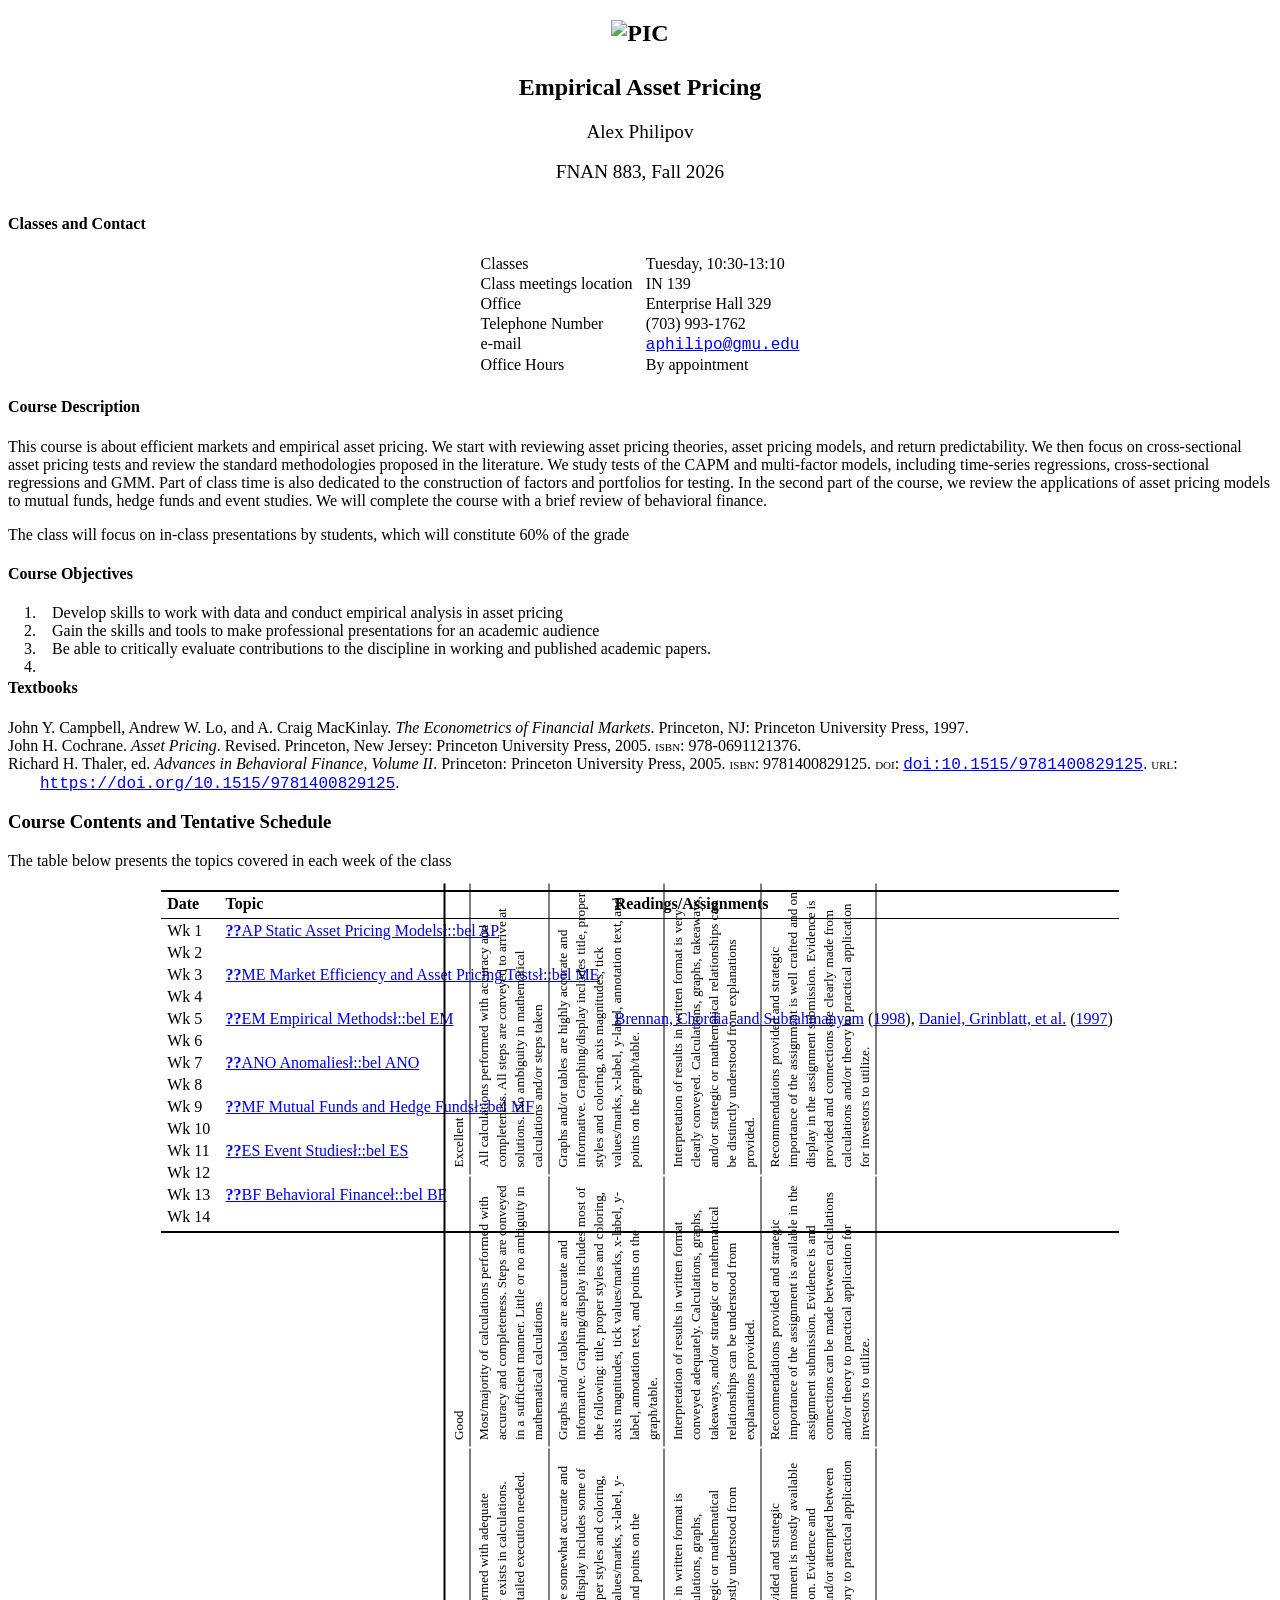
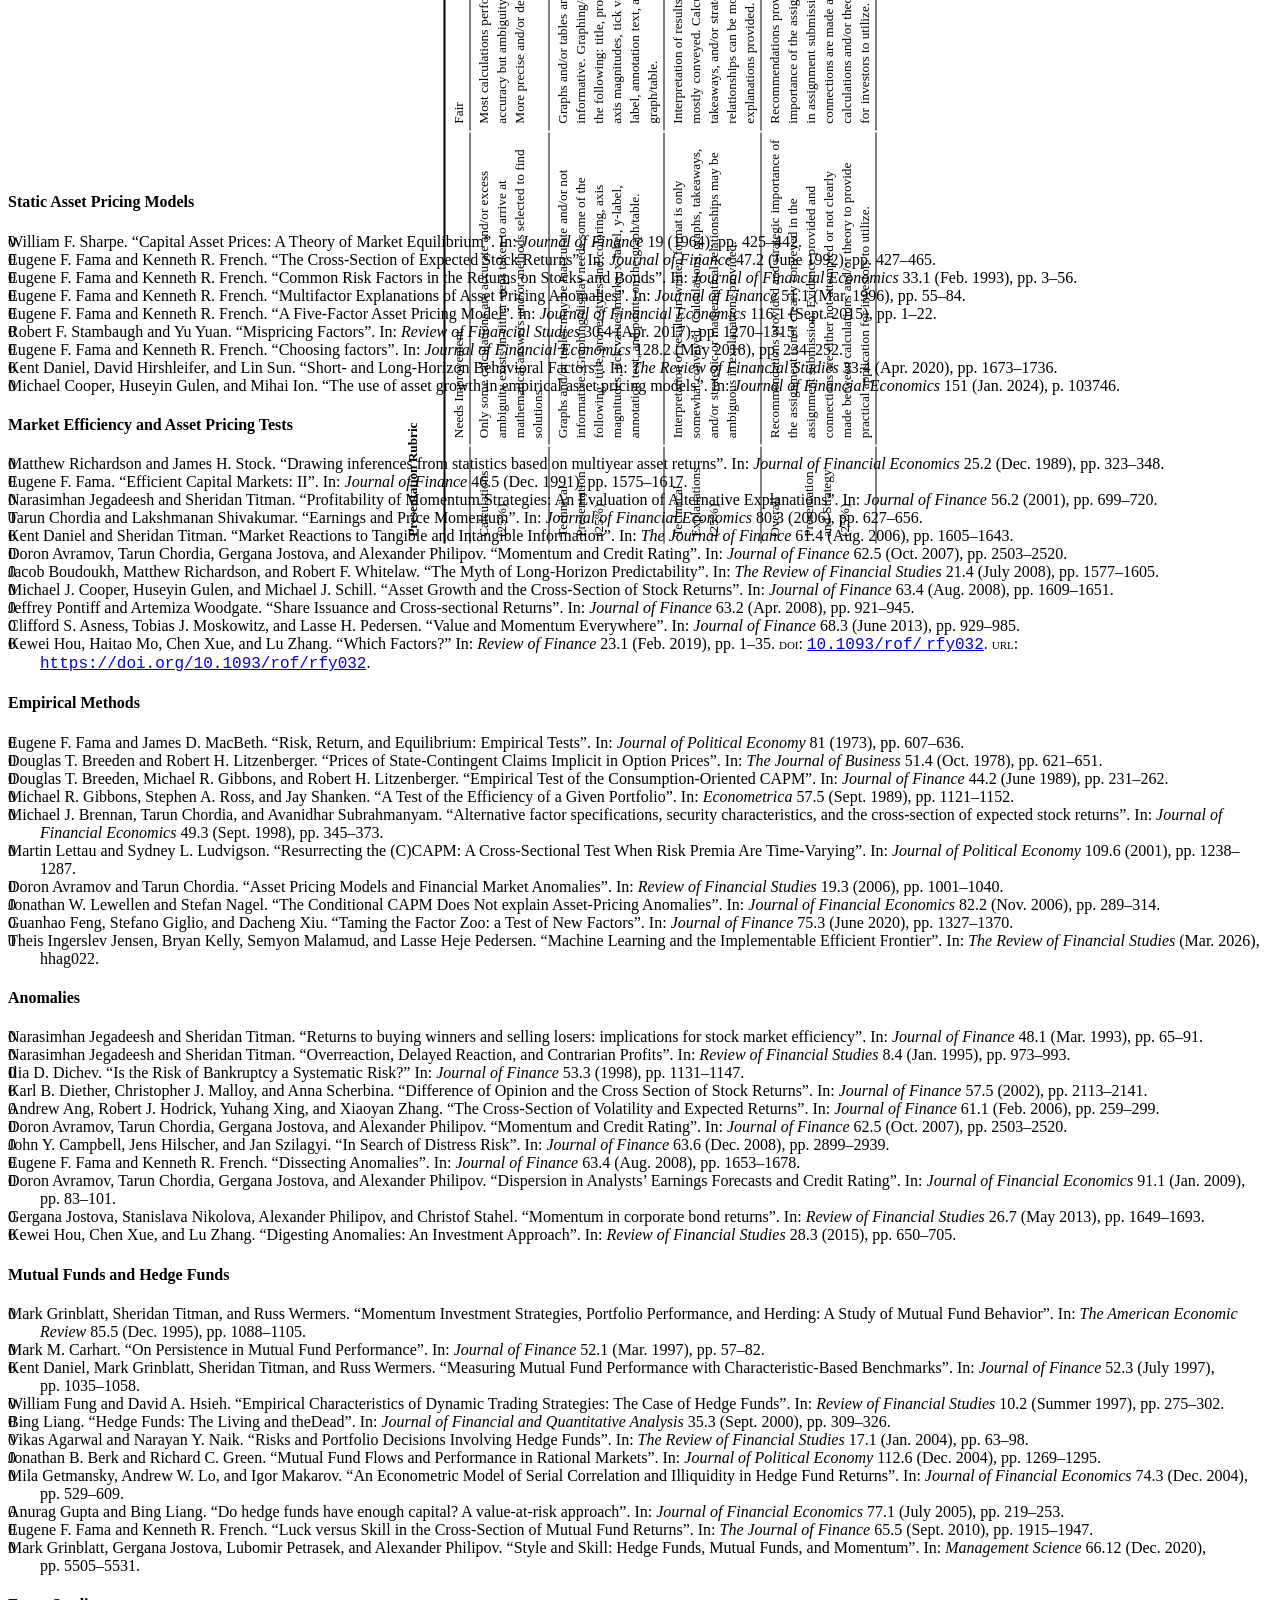
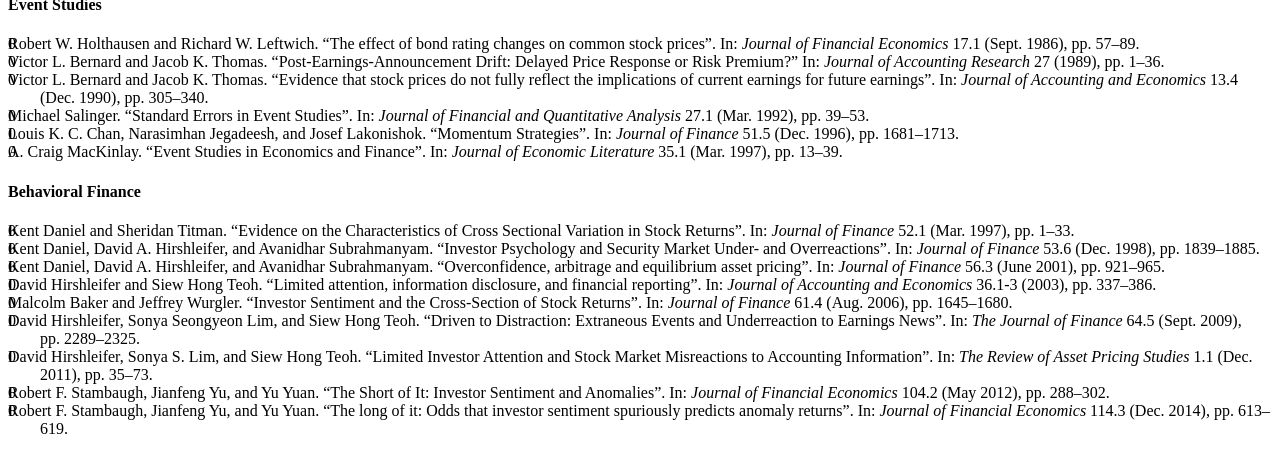
==== index.html @ 8369ef15 "Initial commit" ====
<!DOCTYPE html> 
<html lang="en-US" xml:lang="en-US" > 
<head><title>
Empirical Asset Pricing </title> 
<meta  charset="utf-8" /> 
<meta name="generator" content="TeX4ht (https://tug.org/tex4ht/)" /> 
<meta name="viewport" content="width=device-width,initial-scale=1" /> 
<link rel="stylesheet" type="text/css" href="syllabus.css" /> 
<meta name="src" content="syllabus.tex" /> 
</head><body 
>
<div class="maketitle">
                                                                          

                                                                          
                                                                          

                                                                          

<h2 class="titleHead"><img 
src="../ccb3.png" alt="PIC"  
width="195" height="53"  /><br /><br />
Empirical Asset Pricing </h2>
 <div class="author" ><span 
class="cmr-12x-x-120">Alex Philipov</span></div>
<br />
<div class="date" ><span 
class="cmr-12x-x-120">FNAN 883, Fall 2026</span></div>
</div>
<h4 class="likesubsectionHead"><a 
 id="x1-1000"></a>Classes and Contact</h4>
<div class="tabular"> <table id="TBL-2" class="tabular" 
 
><colgroup id="TBL-2-1g"><col 
id="TBL-2-1" /><col 
id="TBL-2-2" /></colgroup><tr  
 style="vertical-align:baseline;" id="TBL-2-1-"><td  style="white-space:nowrap; text-align:left;" id="TBL-2-1-1"  
class="td11"> Classes                      </td><td  style="white-space:normal; text-align:left;" id="TBL-2-1-2"  
class="td11"> <!--l. 157--><p class="noindent" >Tuesday, 10:30-13:10                                            </p></td>
</tr><tr  
 style="vertical-align:baseline;" id="TBL-2-2-"><td  style="white-space:nowrap; text-align:left;" id="TBL-2-2-1"  
class="td11"> Class meetings location  </td><td  style="white-space:normal; text-align:left;" id="TBL-2-2-2"  
class="td11"> <!--l. 159--><p class="noindent" >IN 139                                                              </p></td>
</tr><tr  
 style="vertical-align:baseline;" id="TBL-2-3-"><td  style="white-space:nowrap; text-align:left;" id="TBL-2-3-1"  
class="td11"> Office                         </td><td  style="white-space:normal; text-align:left;" id="TBL-2-3-2"  
class="td11"> <!--l. 160--><p class="noindent" >Enterprise Hall 329                                              </p></td>
</tr><tr  
 style="vertical-align:baseline;" id="TBL-2-4-"><td  style="white-space:nowrap; text-align:left;" id="TBL-2-4-1"  
class="td11"> Telephone Number       </td><td  style="white-space:normal; text-align:left;" id="TBL-2-4-2"  
class="td11"> <!--l. 161--><p class="noindent" >(703) 993-1762                                                    </p></td>
</tr><tr  
 style="vertical-align:baseline;" id="TBL-2-5-"><td  style="white-space:nowrap; text-align:left;" id="TBL-2-5-1"  
class="td11"> e-mail                        </td><td  style="white-space:normal; text-align:left;" id="TBL-2-5-2"  
class="td11"> <!--l. 162--><p class="noindent" ><a 
href="mailto:aphilipo@gmu.edu" ><span 
class="cmtt-12">aphilipo@gmu.edu</span></a>                           </p></td>
</tr><tr  
 style="vertical-align:baseline;" id="TBL-2-6-"><td  style="white-space:nowrap; text-align:left;" id="TBL-2-6-1"  
class="td11"> Office Hours                </td><td  style="white-space:normal; text-align:left;" id="TBL-2-6-2"  
class="td11"> <!--l. 163--><p class="noindent" >By appointment                                                  </p></td>
</tr><tr  
 style="vertical-align:baseline;" id="TBL-2-7-"><td  style="white-space:nowrap; text-align:left;" id="TBL-2-7-1"  
class="td11">                     </td>
</tr></table></div>
<!--l. 167--><p class="noindent" >
</p>
<h4 class="likesubsectionHead"><a 
 id="x1-2000"></a>Course Description</h4>
<!--l. 168--><p class="noindent" >This course is about efficient markets and empirical asset pricing. We start with
                                                                          

                                                                          
reviewing asset pricing theories, asset pricing models, and return predictability.
We then focus on cross-sectional asset pricing tests and review the standard
methodologies proposed in the literature. We study tests of the CAPM and
multi-factor models, including time-series regressions, cross-sectional regressions
and GMM. Part of class time is also dedicated to the construction of factors and
portfolios for testing. In the second part of the course, we review the
applications of asset pricing models to mutual funds, hedge funds and event
studies. We will complete the course with a brief review of behavioral
finance.
</p><!--l. 180--><p class="noindent" >The class will focus on in-class presentations by students, which will constitute
60% of the grade
</p><!--l. 182--><p class="noindent" >
</p>
<h4 class="likesubsectionHead"><a 
 id="x1-3000"></a>Course Objectives</h4>
<!--l. 184--><p class="noindent" >
      </p><dl class="enumerate-enumitem"><dt class="enumerate-enumitem">
   1. </dt><dd 
class="enumerate-enumitem">Develop skills to work with data and conduct empirical analysis in asset
      pricing
      </dd><dt class="enumerate-enumitem">
   2. </dt><dd 
class="enumerate-enumitem">Gain  the  skills  and  tools  to  make  professional  presentations  for  an
      academic audience
      </dd><dt class="enumerate-enumitem">
   3. </dt><dd 
class="enumerate-enumitem">Be able to critically evaluate contributions to the discipline in working
      and published academic papers.
      </dd><dt class="enumerate-enumitem">
   4. </dt><dd 
class="enumerate-enumitem"></dd></dl>
                                                                          

                                                                          
<!--l. 192--><p class="noindent" >
</p>
<h3 class="likesectionHead"><a 
 id="x1-4000"></a> </h3><a 
 id="x1-4000doc"></a>
<!--l. 203--><p class="noindent" >
</p>
<h4 class="likesubsectionHead"><a 
 id="x1-5000"></a>Textbooks</h4>
<!--l. 203--><p class="noindent" >
   </p><dl class="thebibliography"><dt id="X1-campbell-lo-mackinlay:97" class="thebibliography">
   </dt><dd 
id="bib-1" class="thebibliography">
   <!--l. 203--><p class="noindent" ><a 
 id="cite.1@campbell-lo-mackinlay:97"></a>John  Y.  Campbell,  Andrew  W.  Lo,  and  A. Craig  MacKinlay.  <span 
class="cmti-12">The</span>
   <span 
class="cmti-12">Econometrics of Financial Markets</span>. Princeton, NJ: Princeton University
   Press, 1997.
   </p></dd><dt id="X1-cochrane:05" class="thebibliography">
   </dt><dd 
id="bib-2" class="thebibliography">
   <!--l. 203--><p class="noindent" ><a 
 id="cite.1@cochrane:05"></a>John  H.  Cochrane.  <span 
class="cmti-12">Asset  Pricing</span>.  Revised.  Princeton,  New  Jersey:
   Princeton University Press, 2005. <span 
class="cmcsc-10x-x-120"><span 
class="small-caps">i</span><span 
class="small-caps">s</span><span 
class="small-caps">b</span><span 
class="small-caps">n</span></span>: 978-0691121376.
   </p></dd><dt id="X1-thaler:05" class="thebibliography">
   </dt><dd 
id="bib-3" class="thebibliography">
   <!--l. 203--><p class="noindent" ><a 
 id="cite.1@thaler:05"></a>Richard              H.              Thaler,              ed.              <span 
class="cmti-12">Advances</span>
   <span 
class="cmti-12">in Behavioral Finance, Volume II</span>. Princeton: Princeton University Press,
   2005. <span 
class="cmcsc-10x-x-120"><span 
class="small-caps">i</span><span 
class="small-caps">s</span><span 
class="small-caps">b</span><span 
class="small-caps">n</span></span>: 9781400829125. <span 
class="cmcsc-10x-x-120"><span 
class="small-caps">d</span><span 
class="small-caps">o</span><span 
class="small-caps">i</span></span>: <a 
href="https://doi.org/doi:10.1515/9781400829125" ><span 
class="cmtt-12">doi:10.1515/9781400829125</span></a>. <span 
class="cmcsc-10x-x-120"><span 
class="small-caps">u</span><span 
class="small-caps">r</span><span 
class="small-caps">l</span></span>:
   <a 
href="https://doi.org/10.1515/9781400829125" class="url" ><span 
class="cmtt-12">https://doi.org/10.1515/9781400829125</span></a>.</p></dd></dl>
<!--l. 209--><p class="noindent" >
</p>
<h3 class="likesectionHead"><a 
 id="x1-6000"></a>Course Contents and Tentative Schedule</h3>
<!--l. 211--><p class="noindent" >The table below presents the topics covered in each week of the class
                                                                          

                                                                          
</p><!--l. 215--><p class="noindent" >
<a 
 id="x1-6001r1"></a></p>
<!--l. 217--><div class="longtable"> <table id="TBL-3" class="longtable" 
 
><colgroup id="TBL-3-1g"><col 
id="TBL-3-1" /><col 
id="TBL-3-2" /><col 
id="TBL-3-3" /></colgroup>
<tr  
 style="vertical-align:baseline;" id="TBL-3-1-"><td colspan="3" style="white-space:normal; text-align:left;" id="TBL-3-1-1"  
class="td11"><span class="cmidrule"><!-- enable post-processing of cmidrule--></span>
</td></tr><tr  
 style="vertical-align:baseline;" id="TBL-3-2-"><td  style="white-space:normal; text-align:left;" id="TBL-3-2-1"  
class="td11">
 <!--l. 217--><p class="noindent" ><span 
class="cmbx-12">Date</span> </p></td><td  style="white-space:normal; text-align:left;" id="TBL-3-2-2"  
class="td11">
 <!--l. 217--><p class="noindent" > <span 
class="cmbx-12">Topic</span>                                              </p></td><td  style="white-space:normal; text-align:left;" id="TBL-3-2-3"  
class="td11">
 <!--l. 217--><p class="noindent" ><span 
class="cmbx-12">Readings/Assignments</span></p></td>
</tr><tr  
 style="vertical-align:baseline;" id="TBL-3-3-"><td colspan="3" style="white-space:normal; text-align:left;" id="TBL-3-3-1"  
class="td11"><span class="cmidrule"><!-- enable post-processing of cmidrule--></span>
</td></tr><tr  
 style="vertical-align:baseline;" id="TBL-3-4-"><td  style="white-space:normal; text-align:left;" id="TBL-3-4-1"  
class="td11">
 <!--l. 220--><p class="noindent" >Wk 1  </p></td><td  style="white-space:normal; text-align:left;" id="TBL-3-4-2"  
class="td11">
 <!--l. 220--><p class="noindent" ><a 
href="#x1-7000doc"><span 
class="cmbx-12">??</span>AP  Static Asset Pricing Modelsł::bel AP</a>   </p></td><td  style="white-space:normal; text-align:left;" id="TBL-3-4-3"  
class="td11">
 <!--l. 221--><p class="noindent" >                      </p></td>
</tr><tr  
 style="vertical-align:baseline;" id="TBL-3-5-"><td  style="white-space:normal; text-align:left;" id="TBL-3-5-1"  
class="td11">
 <!--l. 221--><p class="noindent" >Wk 2  </p></td><td  style="white-space:normal; text-align:left;" id="TBL-3-5-2"  
class="td11">
 <!--l. 221--><p class="noindent" >                                       </p></td><td  style="white-space:normal; text-align:left;" id="TBL-3-5-3"  
class="td11">
 <!--l. 222--><p class="noindent" >                      </p></td>
</tr><tr  
 style="vertical-align:baseline;" id="TBL-3-6-"><td  style="white-space:normal; text-align:left;" id="TBL-3-6-1"  
class="td11">
 <!--l. 222--><p class="noindent" >Wk 3  </p></td><td  style="white-space:normal; text-align:left;" id="TBL-3-6-2"  
class="td11">
 <!--l. 222--><p class="noindent" ><a 
href="#x1-8000doc"><span 
class="cmbx-12">??</span>ME  Market Efficiency and Asset Pricing
  Testsł::bel ME</a>                                          </p></td><td  style="white-space:normal; text-align:left;" id="TBL-3-6-3"  
class="td11">
 <!--l. 223--><p class="noindent" >                      </p></td>
</tr><tr  
 style="vertical-align:baseline;" id="TBL-3-7-"><td  style="white-space:normal; text-align:left;" id="TBL-3-7-1"  
class="td11">
 <!--l. 223--><p class="noindent" >Wk 4  </p></td><td  style="white-space:normal; text-align:left;" id="TBL-3-7-2"  
class="td11">
 <!--l. 223--><p class="noindent" >                                       </p></td><td  style="white-space:normal; text-align:left;" id="TBL-3-7-3"  
class="td11">
 <!--l. 224--><p class="noindent" >                      </p></td>
</tr><tr  
 style="vertical-align:baseline;" id="TBL-3-8-"><td  style="white-space:normal; text-align:left;" id="TBL-3-8-1"  
class="td11">
 <!--l. 224--><p class="noindent" >Wk 5  </p></td><td  style="white-space:normal; text-align:left;" id="TBL-3-8-2"  
class="td11">
 <!--l. 224--><p class="noindent" ><a 
href="#x1-9000doc"><span 
class="cmbx-12">??</span>EM  Empirical Methodsł::bel EM</a>             </p></td><td  style="white-space:normal; text-align:left;" id="TBL-3-8-3"  
class="td11">
 <!--l. 224--><p class="noindent" ><a 
 id="x1-6002"></a><a 
href="#cite.0@brennan-chordia-subrahmanyam:98">Brennan, Chordia, and
  Subrahmanyam</a> (<a 
href="#cite.0@brennan-chordia-subrahmanyam:98">1998</a>),
  <a 
 id="x1-6003"></a><a 
href="#cite.0@daniel-grinblatt-titman-wermers:97">Daniel, Grinblatt, et al.</a>
  (<a 
href="#cite.0@daniel-grinblatt-titman-wermers:97">1997</a>)                          </p></td>
</tr><tr  
 style="vertical-align:baseline;" id="TBL-3-9-"><td  style="white-space:normal; text-align:left;" id="TBL-3-9-1"  
class="td11">
 <!--l. 225--><p class="noindent" >Wk 6  </p></td><td  style="white-space:normal; text-align:left;" id="TBL-3-9-2"  
class="td11">
 <!--l. 225--><p class="noindent" >                                       </p></td><td  style="white-space:normal; text-align:left;" id="TBL-3-9-3"  
class="td11">
 <!--l. 226--><p class="noindent" >                      </p></td>
</tr><tr  
 style="vertical-align:baseline;" id="TBL-3-10-"><td  style="white-space:normal; text-align:left;" id="TBL-3-10-1"  
class="td11">
 <!--l. 226--><p class="noindent" >Wk 7  </p></td><td  style="white-space:normal; text-align:left;" id="TBL-3-10-2"  
class="td11">
 <!--l. 226--><p class="noindent" ><a 
href="#x1-10000doc"><span 
class="cmbx-12">??</span>ANO  Anomaliesł::bel ANO</a>                     </p></td><td  style="white-space:normal; text-align:left;" id="TBL-3-10-3"  
class="td11">
 <!--l. 227--><p class="noindent" >                      </p></td>
</tr><tr  
 style="vertical-align:baseline;" id="TBL-3-11-"><td  style="white-space:normal; text-align:left;" id="TBL-3-11-1"  
class="td11">
 <!--l. 227--><p class="noindent" >Wk 8  </p></td><td  style="white-space:normal; text-align:left;" id="TBL-3-11-2"  
class="td11">
 <!--l. 227--><p class="noindent" >                                       </p></td><td  style="white-space:normal; text-align:left;" id="TBL-3-11-3"  
class="td11">
 <!--l. 228--><p class="noindent" >                      </p></td>
</tr><tr  
 style="vertical-align:baseline;" id="TBL-3-12-"><td  style="white-space:normal; text-align:left;" id="TBL-3-12-1"  
class="td11">
 <!--l. 228--><p class="noindent" >Wk 9  </p></td><td  style="white-space:normal; text-align:left;" id="TBL-3-12-2"  
class="td11">
 <!--l. 228--><p class="noindent" ><a 
href="#x1-11000doc"><span 
class="cmbx-12">??</span>MF  Mutual Funds and Hedge Fundsł::bel
  MF</a>                                                         </p></td><td  style="white-space:normal; text-align:left;" id="TBL-3-12-3"  
class="td11">
 <!--l. 229--><p class="noindent" >                      </p></td>
</tr><tr  
 style="vertical-align:baseline;" id="TBL-3-13-"><td  style="white-space:normal; text-align:left;" id="TBL-3-13-1"  
class="td11">
 <!--l. 229--><p class="noindent" >Wk
  10      </p></td><td  style="white-space:normal; text-align:left;" id="TBL-3-13-2"  
class="td11">
 <!--l. 229--><p class="noindent" >                                       </p></td><td  style="white-space:normal; text-align:left;" id="TBL-3-13-3"  
class="td11">
 <!--l. 230--><p class="noindent" >                      </p></td>
</tr><tr  
 style="vertical-align:baseline;" id="TBL-3-14-"><td  style="white-space:normal; text-align:left;" id="TBL-3-14-1"  
class="td11">
 <!--l. 230--><p class="noindent" >Wk
  11      </p></td><td  style="white-space:normal; text-align:left;" id="TBL-3-14-2"  
class="td11">
 <!--l. 230--><p class="noindent" ><a 
href="#x1-12000doc"><span 
class="cmbx-12">??</span>ES  Event Studiesł::bel ES</a>                      </p></td><td  style="white-space:normal; text-align:left;" id="TBL-3-14-3"  
class="td11">
 <!--l. 231--><p class="noindent" >                      </p></td>
</tr><tr  
 style="vertical-align:baseline;" id="TBL-3-15-"><td  style="white-space:normal; text-align:left;" id="TBL-3-15-1"  
class="td11">
 <!--l. 231--><p class="noindent" >Wk
  12      </p></td><td  style="white-space:normal; text-align:left;" id="TBL-3-15-2"  
class="td11">
 <!--l. 231--><p class="noindent" >                                       </p></td><td  style="white-space:normal; text-align:left;" id="TBL-3-15-3"  
class="td11">
 <!--l. 232--><p class="noindent" >                      </p></td>
</tr><tr  
 style="vertical-align:baseline;" id="TBL-3-16-"><td  style="white-space:normal; text-align:left;" id="TBL-3-16-1"  
class="td11">
 <!--l. 232--><p class="noindent" >Wk
  13      </p></td><td  style="white-space:normal; text-align:left;" id="TBL-3-16-2"  
class="td11">
 <!--l. 232--><p class="noindent" ><a 
href="#x1-13000doc"><span 
class="cmbx-12">??</span>BF  Behavioral Financeł::bel BF</a>               </p></td><td  style="white-space:normal; text-align:left;" id="TBL-3-16-3"  
class="td11">
 <!--l. 233--><p class="noindent" >                      </p></td>
                                                                          

                                                                          
</tr><tr  
 style="vertical-align:baseline;" id="TBL-3-17-"><td  style="white-space:normal; text-align:left;" id="TBL-3-17-1"  
class="td11">
 <!--l. 233--><p class="noindent" >Wk
  14      </p></td><td  style="white-space:normal; text-align:left;" id="TBL-3-17-2"  
class="td11">
 <!--l. 233--><p class="noindent" >                                       </p></td><td  style="white-space:normal; text-align:left;" id="TBL-3-17-3"  
class="td11">
 <!--l. 235--><p class="noindent" >                      </p></td>
</tr><tr  
 style="vertical-align:baseline;" id="TBL-3-18-"><td colspan="3" style="white-space:normal; text-align:left;" id="TBL-3-18-1"  
class="td11"><span class="cmidrule"><!-- enable post-processing of cmidrule--></span>
</td></tr><tr  
 style="vertical-align:baseline;" id="TBL-3-19-"><td  style="white-space:normal; text-align:left;" id="TBL-3-19-1"  
class="td11">      </td>
</tr><tr  
 style="vertical-align:baseline;" id="TBL-3-20-"><td  style="white-space:normal; text-align:left;" id="TBL-3-20-1"  
class="td11">      </td>
</tr><tr  
 style="vertical-align:baseline;" id="TBL-3-21-"><td  style="white-space:normal; text-align:left;" id="TBL-3-21-1"  
class="td11">
 <!--l. 236--><p class="noindent" >     </p></td>
</tr><tr  
 style="vertical-align:baseline;" id="TBL-3-22-"><td  style="white-space:normal; text-align:left;" id="TBL-3-22-1"  
class="td11">
 <!--l. 236--><p class="noindent" >     </p></td>
</tr><tr  
 style="vertical-align:baseline;" id="TBL-3-23-"><td  style="white-space:normal; text-align:left;" id="TBL-3-23-1"  
class="td11">       </td><td  style="white-space:normal; text-align:left;" id="TBL-3-23-2"  
class="td11">                                               </td><td  style="white-space:normal; text-align:left;" id="TBL-3-23-3"  
class="td11">
</td></tr>
</table></div>
                                                                          

                                                                          
<span class="rotatebox" style="transform: rotate(-90deg);">                                                                          <a 
 id="x1-6004r2"></a><!--l. 247--><div class="longtable"> <table id="TBL-4" class="longtable" 
 
><colgroup id="TBL-4-1g"><col 
id="TBL-4-1" /></colgroup><colgroup id="TBL-4-2g"><col 
id="TBL-4-2" /></colgroup><colgroup id="TBL-4-3g"><col 
id="TBL-4-3" /></colgroup><colgroup id="TBL-4-4g"><col 
id="TBL-4-4" /></colgroup><colgroup id="TBL-4-5g"><col 
id="TBL-4-5" /></colgroup><tr  
 style="vertical-align:baseline;" id="TBL-4-1-"><td colspan="5" style="white-space:nowrap; text-align:left;" id="TBL-4-1-1"  
class="td11"><div class="multicolumn"  style="white-space:nowrap; text-align:left;"><span 
class="cmbx-10">Presentation Rubric</span></div>
</td></tr><tr  
 style="vertical-align:baseline;" id="TBL-4-2-"><td colspan="5" style="white-space:normal; text-align:left;" id="TBL-4-2-1"  
class="td11"><span class="cmidrule"><!-- enable post-processing of cmidrule--></span>
                                                                                                                         </span>
                                                                          

                                                                          
<span class="rotatebox" style="transform: rotate(-90deg);">                                                                          </td></tr><tr  
 style="vertical-align:baseline;" id="TBL-4-3-"><td  style="white-space:normal; text-align:left;" id="TBL-4-3-1"  
class="td11">
 <!--l. 248--><p class="noindent" >            </p></td><td  style="white-space:normal; text-align:left;" id="TBL-4-3-2"  
class="td11">
 <!--l. 248--><p class="noindent" ><span 
class="cmr-10">Needs Improvement</span>           </p></td><td  style="white-space:normal; text-align:left;" id="TBL-4-3-3"  
class="td11">
 <!--l. 248--><p class="noindent" ><span 
class="cmr-10">Fair</span>                                </p></td><td  style="white-space:normal; text-align:left;" id="TBL-4-3-4"  
class="td11">
 <!--l. 248--><p class="noindent" ><span 
class="cmr-10">Good</span>                              </p></td><td  style="white-space:normal; text-align:left;" id="TBL-4-3-5"  
class="td11">
 <!--l. 248--><p class="noindent" ><span 
class="cmr-10">Excellent</span>                         </p></td>
</tr><tr 
class="hline"><td><hr /></td><td><hr /></td><td><hr /></td><td><hr /></td><td><hr /></td></tr><tr  
 style="vertical-align:baseline;" id="TBL-4-4-"><td  style="white-space:normal; text-align:left;" id="TBL-4-4-1"  
class="td11">
 <!--l. 249--><p class="noindent" ><span 
class="cmr-10">Calculations</span>
  <span 
class="cmr-10">(25%)</span>          </p></td><td  style="white-space:normal; text-align:left;" id="TBL-4-4-2"  
class="td11">
 <!--l. 250--><p class="noindent" ><span 
class="cmr-10">Only some calculations</span>
  <span 
class="cmr-10">are accurate and/or excess</span>
  <span 
class="cmr-10">ambiguity exists in either</span>
  <span 
class="cmr-10">steps taken to arrive at</span>
  <span 
class="cmr-10">mathematical answers</span>
  <span 
class="cmr-10">and/or methods selected</span>
  <span 
class="cmr-10">to find solutions.</span>               </p></td><td  style="white-space:normal; text-align:left;" id="TBL-4-4-3"  
class="td11">
 <!--l. 251--><p class="noindent" ><span 
class="cmr-10">Most calculations</span>
  <span 
class="cmr-10">performed with adequate</span>
  <span 
class="cmr-10">accuracy but ambiguity</span>
  <span 
class="cmr-10">exists in calculations.</span>
  <span 
class="cmr-10">More precise and/or</span>
  <span 
class="cmr-10">detailed execution needed.</span>  </p></td><td  style="white-space:normal; text-align:left;" id="TBL-4-4-4"  
class="td11">
 <!--l. 252--><p class="noindent" ><span 
class="cmr-10">Most/majority of</span>
  <span 
class="cmr-10">calculations performed</span>
  <span 
class="cmr-10">with accuracy and</span>
  <span 
class="cmr-10">completeness. Steps</span>
  <span 
class="cmr-10">are conveyed in a</span>
  <span 
class="cmr-10">sufficient manner. Little</span>
  <span 
class="cmr-10">or no ambiguity in</span>
  <span 
class="cmr-10">mathematical calculations</span>   </p></td><td  style="white-space:normal; text-align:left;" id="TBL-4-4-5"  
class="td11">
 <!--l. 253--><p class="noindent" ><span 
class="cmr-10">All calculations performed</span>
  <span 
class="cmr-10">with accuracy and</span>
  <span 
class="cmr-10">completeness. All steps</span>
  <span 
class="cmr-10">are conveyed to arrive at</span>
  <span 
class="cmr-10">solutions. No ambiguity in</span>
  <span 
class="cmr-10">mathematical calculations</span>
  <span 
class="cmr-10">and/or steps taken</span>            </p></td>
</tr><tr 
class="hline"><td><hr /></td><td><hr /></td><td><hr /></td><td><hr /></td><td><hr /></td></tr><tr  
 style="vertical-align:baseline;" id="TBL-4-5-"><td  style="white-space:normal; text-align:left;" id="TBL-4-5-1"  
class="td11">
 <!--l. 255--><p class="noindent" ><span 
class="cmr-10">Technical</span>
  <span 
class="cmr-10">Presentation</span>
  <span 
class="cmr-10">(25%)</span>          </p></td><td  style="white-space:normal; text-align:left;" id="TBL-4-5-2"  
class="td11">
 <!--l. 256--><p class="noindent" ><span 
class="cmr-10">Graphs and/or tables</span>
  <span 
class="cmr-10">may be inaccurate</span>
  <span 
class="cmr-10">and/or not informative.</span>
  <span 
class="cmr-10">Graphing/display needs</span>
  <span 
class="cmr-10">some of the following:</span>
  <span 
class="cmr-10">title, proper styles and</span>
  <span 
class="cmr-10">coloring, axis magnitudes,</span>
  <span 
class="cmr-10">tick values/marks, x-label,</span>
  <span 
class="cmr-10">y-label, annotation</span>
  <span 
class="cmr-10">text, and points on the</span>
  <span 
class="cmr-10">graph/table.</span>                     </p></td><td  style="white-space:normal; text-align:left;" id="TBL-4-5-3"  
class="td11">
 <!--l. 257--><p class="noindent" ><span 
class="cmr-10">Graphs and/or tables</span>
  <span 
class="cmr-10">are somewhat accurate</span>
  <span 
class="cmr-10">and informative.</span>
  <span 
class="cmr-10">Graphing/display includes</span>
  <span 
class="cmr-10">some of the following:</span>
  <span 
class="cmr-10">title, proper styles and</span>
  <span 
class="cmr-10">coloring, axis magnitudes,</span>
  <span 
class="cmr-10">tick values/marks, x-label,</span>
  <span 
class="cmr-10">y-label, annotation</span>
  <span 
class="cmr-10">text, and points on the</span>
  <span 
class="cmr-10">graph/table.</span>                     </p></td><td  style="white-space:normal; text-align:left;" id="TBL-4-5-4"  
class="td11">
 <!--l. 258--><p class="noindent" ><span 
class="cmr-10">Graphs and/or tables are</span>
  <span 
class="cmr-10">accurate and informative.</span>
  <span 
class="cmr-10">Graphing/display includes</span>
  <span 
class="cmr-10">most of the following:</span>
  <span 
class="cmr-10">title, proper styles and</span>
  <span 
class="cmr-10">coloring, axis magnitudes,</span>
  <span 
class="cmr-10">tick values/marks, x-label,</span>
  <span 
class="cmr-10">y-label, annotation</span>
  <span 
class="cmr-10">text, and points on the</span>
  <span 
class="cmr-10">graph/table.</span>                     </p></td><td  style="white-space:normal; text-align:left;" id="TBL-4-5-5"  
class="td11">
 <!--l. 259--><p class="noindent" ><span 
class="cmr-10">Graphs and/or tables</span>
  <span 
class="cmr-10">are highly accurate</span>
  <span 
class="cmr-10">and informative.</span>
  <span 
class="cmr-10">Graphing/display includes</span>
  <span 
class="cmr-10">title, proper styles and</span>
  <span 
class="cmr-10">coloring, axis magnitudes,</span>
  <span 
class="cmr-10">tick values/marks, x-label,</span>
  <span 
class="cmr-10">y-label, annotation</span>
  <span 
class="cmr-10">text, and points on the</span>
  <span 
class="cmr-10">graph/table.</span>                     </p></td>
</tr><tr 
class="hline"><td><hr /></td><td><hr /></td><td><hr /></td><td><hr /></td><td><hr /></td></tr><tr  
 style="vertical-align:baseline;" id="TBL-4-6-"><td  style="white-space:normal; text-align:left;" id="TBL-4-6-1"  
class="td11">
 <!--l. 261--><p class="noindent" ><span 
class="cmr-10">Technical</span>
  <span 
class="cmr-10">Explanations</span>
  <span 
class="cmr-10">(25%)</span>          </p></td><td  style="white-space:normal; text-align:left;" id="TBL-4-6-2"  
class="td11">
 <!--l. 262--><p class="noindent" ><span 
class="cmr-10">Interpretation of results</span>
  <span 
class="cmr-10">in written format is only</span>
  <span 
class="cmr-10">somewhat conveyed.</span>
  <span 
class="cmr-10">Calculations, graphs,</span>
  <span 
class="cmr-10">takeaways, and/or</span>
  <span 
class="cmr-10">strategic or mathematical</span>
  <span 
class="cmr-10">relationships may be</span>
  <span 
class="cmr-10">ambiguous in explanations</span>
  <span 
class="cmr-10">provided.</span>                         </p></td><td  style="white-space:normal; text-align:left;" id="TBL-4-6-3"  
class="td11">
 <!--l. 263--><p class="noindent" ><span 
class="cmr-10">Interpretation of results in</span>
  <span 
class="cmr-10">written format is mostly</span>
  <span 
class="cmr-10">conveyed. Calculations,</span>
  <span 
class="cmr-10">graphs, takeaways, and/or</span>
  <span 
class="cmr-10">strategic or mathematical</span>
  <span 
class="cmr-10">relationships can be</span>
  <span 
class="cmr-10">mostly understood from</span>
  <span 
class="cmr-10">explanations provided.</span>       </p></td><td  style="white-space:normal; text-align:left;" id="TBL-4-6-4"  
class="td11">
 <!--l. 264--><p class="noindent" ><span 
class="cmr-10">Interpretation of results in</span>
  <span 
class="cmr-10">written format conveyed</span>
  <span 
class="cmr-10">adequately. Calculations,</span>
  <span 
class="cmr-10">graphs, takeaways, and/or</span>
  <span 
class="cmr-10">strategic or mathematical</span>
  <span 
class="cmr-10">relationships can</span>
  <span 
class="cmr-10">be understood from</span>
  <span 
class="cmr-10">explanations provided.</span>       </p></td><td  style="white-space:normal; text-align:left;" id="TBL-4-6-5"  
class="td11">
 <!--l. 265--><p class="noindent" ><span 
class="cmr-10">Interpretation of results</span>
  <span 
class="cmr-10">in written format is</span>
  <span 
class="cmr-10">very clearly conveyed.</span>
  <span 
class="cmr-10">Calculations, graphs,</span>
  <span 
class="cmr-10">takeaways, and/or</span>
  <span 
class="cmr-10">strategic or mathematical</span>
  <span 
class="cmr-10">relationships can be</span>
  <span 
class="cmr-10">distinctly understood from</span>
  <span 
class="cmr-10">explanations provided.</span>       </p></td>
</tr><tr 
class="hline"><td><hr /></td><td><hr /></td><td><hr /></td><td><hr /></td><td><hr /></td></tr><tr  
 style="vertical-align:baseline;" id="TBL-4-7-"><td  style="white-space:normal; text-align:left;" id="TBL-4-7-1"  
class="td11">
 <!--l. 267--><p class="noindent" ><span 
class="cmr-10">Overall</span>
  </p><!--l. 267--><p class="noindent" ><span 
class="cmr-10">Presentation</span>
  <span 
class="cmr-10">and</span>
  <span 
class="cmr-10">Strategy</span>
  <span 
class="cmr-10">(25%)</span>          </p></td><td  style="white-space:normal; text-align:left;" id="TBL-4-7-2"  
class="td11">
 <!--l. 268--><p class="noindent" ><span 
class="cmr-10">Recommendations</span>
  <span 
class="cmr-10">provided and strategic</span>
  <span 
class="cmr-10">importance of the</span>
  <span 
class="cmr-10">assignment is not</span>
  <span 
class="cmr-10">clearly conveyed in the</span>
  <span 
class="cmr-10">assignment submission.</span>
  <span 
class="cmr-10">Evidence provided and</span>
  <span 
class="cmr-10">connections are either not</span>
  <span 
class="cmr-10">attempted or not clearly</span>
  <span 
class="cmr-10">made between calculations</span>
  <span 
class="cmr-10">and/or theory to provide</span>
  <span 
class="cmr-10">practical application for</span>
  <span 
class="cmr-10">investors to utilize.</span>            </p></td><td  style="white-space:normal; text-align:left;" id="TBL-4-7-3"  
class="td11">
 <!--l. 269--><p class="noindent" ><span 
class="cmr-10">Recommendations</span>
  <span 
class="cmr-10">provided and strategic</span>
  <span 
class="cmr-10">importance of the</span>
  <span 
class="cmr-10">assignment is mostly</span>
  <span 
class="cmr-10">available in assignment</span>
  <span 
class="cmr-10">submission. Evidence and</span>
  <span 
class="cmr-10">connections are made</span>
  <span 
class="cmr-10">and/or attempted between</span>
  <span 
class="cmr-10">calculations and/or theory</span>
  <span 
class="cmr-10">to practical application for</span>
  <span 
class="cmr-10">investors to utilize.</span>            </p></td><td  style="white-space:normal; text-align:left;" id="TBL-4-7-4"  
class="td11">
 <!--l. 270--><p class="noindent" ><span 
class="cmr-10">Recommendations</span>
  <span 
class="cmr-10">provided and strategic</span>
  <span 
class="cmr-10">importance of the</span>
  <span 
class="cmr-10">assignment is available</span>
  <span 
class="cmr-10">in the assignment</span>
  <span 
class="cmr-10">submission. Evidence is</span>
  <span 
class="cmr-10">and connections can be</span>
  <span 
class="cmr-10">made between calculations</span>
  <span 
class="cmr-10">and/or theory to practical</span>
  <span 
class="cmr-10">application for investors</span>
  <span 
class="cmr-10">to utilize.</span>                        </p></td><td  style="white-space:normal; text-align:left;" id="TBL-4-7-5"  
class="td11">
 <!--l. 271--><p class="noindent" ><span 
class="cmr-10">Recommendations</span>
  <span 
class="cmr-10">provided and strategic</span>
  <span 
class="cmr-10">importance of the</span>
  <span 
class="cmr-10">assignment is well crafted</span>
  <span 
class="cmr-10">and on display in the</span>
  <span 
class="cmr-10">assignment submission.</span>
  <span 
class="cmr-10">Evidence is provided and</span>
  <span 
class="cmr-10">connections are clearly</span>
  <span 
class="cmr-10">made from calculations</span>
  <span 
class="cmr-10">and/or theory to practical</span>
  <span 
class="cmr-10">application for investors</span>
  <span 
class="cmr-10">to utilize.</span>                        </p></td>
</tr><tr 
class="hline"><td><hr /></td><td><hr /></td><td><hr /></td><td><hr /></td><td><hr /></td></tr><tr  
 style="vertical-align:baseline;" id="TBL-4-8-"><td  style="white-space:normal; text-align:left;" id="TBL-4-8-1"  
class="td11">             </td>                                                                                                          </span>
                                                                          

                                                                          
<span class="rotatebox" style="transform: rotate(-90deg);">                                                                          </tr><tr  
 style="vertical-align:baseline;" id="TBL-4-9-"><td  style="white-space:normal; text-align:left;" id="TBL-4-9-1"  
class="td11">             </td>
</tr><tr  
 style="vertical-align:baseline;" id="TBL-4-10-"><td  style="white-space:normal; text-align:left;" id="TBL-4-10-1"  
class="td11">
 <!--l. 273--><p class="noindent" >            </p></td>
</tr><tr  
 style="vertical-align:baseline;" id="TBL-4-11-"><td  style="white-space:normal; text-align:left;" id="TBL-4-11-1"  
class="td11">
 <!--l. 273--><p class="noindent" >            </p></td>
</tr><tr  
 style="vertical-align:baseline;" id="TBL-4-12-"><td  style="white-space:normal; text-align:left;" id="TBL-4-12-1"  
class="td11">             </td><td  style="white-space:normal; text-align:left;" id="TBL-4-12-2"  
class="td11">                         </td><td  style="white-space:normal; text-align:left;" id="TBL-4-12-3"  
class="td11">                         </td><td  style="white-space:normal; text-align:left;" id="TBL-4-12-4"  
class="td11">                         </td><td  style="white-space:normal; text-align:left;" id="TBL-4-12-5"  
class="td11"></td></tr>
</table></div>
                                                                                                                         </span>
                                                                          

                                                                          
<a 
 id="x1-6004rdoc"></a>
<h4 class="likesubsectionHead"><a 
 id="x1-7000"></a>Static Asset Pricing Models<a 
 id="x1-7000doc"></a></h4>
<!--l. 318--><p class="noindent" >
   </p><dl class="thebibliography"><dt id="X0-sharpe:64" class="thebibliography">
0  </dt><dd 
id="bib-4" class="thebibliography">
   <!--l. 318--><p class="noindent" ><a 
 id="cite.0@sharpe:64"></a>William  F.  Sharpe.  “Capital  Asset  Prices:  A  Theory  of  Market
   Equilibrium”. In: <span 
class="cmti-12">Journal of Finance </span>19 (1964), pp. 425–442.
   </p></dd><dt id="X0-fama-french:92" class="thebibliography">
0  </dt><dd 
id="bib-5" class="thebibliography">
   <!--l. 318--><p class="noindent" ><a 
 id="cite.0@fama-french:92"></a>Eugene F. Fama and Kenneth R. French. “The Cross-Section of Expected
   Stock Returns”. In: <span 
class="cmti-12">Journal of Finance </span>47.2 (June 1992), pp. 427–465.
   </p></dd><dt id="X0-fama-french:93" class="thebibliography">
0  </dt><dd 
id="bib-6" class="thebibliography">
   <!--l. 318--><p class="noindent" ><a 
 id="cite.0@fama-french:93"></a>Eugene F. Fama and Kenneth R. French. “Common Risk Factors in the
   Returns on Stocks and Bonds”. In: <span 
class="cmti-12">Journal of Financial Economics </span>33.1
   (Feb. 1993), pp. 3–56.
   </p></dd><dt id="X0-fama-french:96a" class="thebibliography">
0  </dt><dd 
id="bib-7" class="thebibliography">
   <!--l. 318--><p class="noindent" ><a 
 id="cite.0@fama-french:96a"></a>Eugene  F.  Fama  and  Kenneth  R.  French.  “Multifactor  Explanations
   of Asset Pricing Anomalies”. In: <span 
class="cmti-12">Journal of Finance </span>51.1 (Mar. 1996),
   pp. 55–84.
   </p></dd><dt id="X0-fama-french:15" class="thebibliography">
0  </dt><dd 
id="bib-8" class="thebibliography">
   <!--l. 318--><p class="noindent" ><a 
 id="cite.0@fama-french:15"></a>Eugene F. Fama and Kenneth R. French. “A Five-Factor Asset Pricing
   Model”. In: <span 
class="cmti-12">Journal of Financial Economics </span>116.1 (Sept. 2015), pp. 1–22.
   </p></dd><dt id="X0-stambaugh-yuan:17" class="thebibliography">
0  </dt><dd 
id="bib-9" class="thebibliography">
   <!--l. 318--><p class="noindent" ><a 
 id="cite.0@stambaugh-yuan:17"></a>Robert F. Stambaugh and Yu Yuan. “Mispricing Factors”. In: <span 
class="cmti-12">Review of</span>
   <span 
class="cmti-12">Financial Studies </span>30.4 (Apr. 2017), pp. 1270–1315.
   </p></dd><dt id="X0-fama-french:18" class="thebibliography">
0  </dt><dd 
id="bib-10" class="thebibliography">
                                                                          

                                                                          
   <!--l. 318--><p class="noindent" ><a 
 id="cite.0@fama-french:18"></a>Eugene F. Fama and Kenneth R. French. “Choosing factors”. In: <span 
class="cmti-12">Journal</span>
   <span 
class="cmti-12">of Financial Economics </span>128.2 (May 2018), pp. 234–252.
   </p></dd><dt id="X0-daniel-hirshleifer-sun:20" class="thebibliography">
0  </dt><dd 
id="bib-11" class="thebibliography">
   <!--l. 318--><p class="noindent" ><a 
 id="cite.0@daniel-hirshleifer-sun:20"></a>Kent Daniel, David Hirshleifer, and Lin Sun. “Short- and Long-Horizon
   Behavioral  Factors”.  In:  <span 
class="cmti-12">The  Review  of  Financial  Studies  </span>33.4  (Apr.
   2020), pp. 1673–1736.
   </p></dd><dt id="X0-cooper-gulen-ion:24" class="thebibliography">
0  </dt><dd 
id="bib-12" class="thebibliography">
   <!--l. 318--><p class="noindent" ><a 
 id="cite.0@cooper-gulen-ion:24"></a>Michael Cooper, Huseyin Gulen, and Mihai Ion. “The use of asset growth
   in empirical asset pricing models”. In: <span 
class="cmti-12">Journal of Financial Economics</span>
   151 (Jan. 2024), p. 103746.</p></dd></dl>
<!--l. 342--><p class="noindent" >
</p>
<h4 class="likesubsectionHead"><a 
 id="x1-8000"></a>Market Efficiency and Asset Pricing Tests<a 
 id="x1-8000doc"></a></h4>
<!--l. 342--><p class="noindent" >
   </p><dl class="thebibliography"><dt id="X0-richardson-stock:89" class="thebibliography">
0  </dt><dd 
id="bib-13" class="thebibliography">
   <!--l. 342--><p class="noindent" ><a 
 id="cite.0@richardson-stock:89"></a>Matthew  Richardson  and  James  H.  Stock.  “Drawing  inferences  from
   statistics  based  on  multiyear  asset  returns”.  In:  <span 
class="cmti-12">Journal of Financial</span>
   <span 
class="cmti-12">Economics </span>25.2 (Dec. 1989), pp. 323–348.
   </p></dd><dt id="X0-fama:91" class="thebibliography">
0  </dt><dd 
id="bib-14" class="thebibliography">
   <!--l. 342--><p class="noindent" ><a 
 id="cite.0@fama:91"></a>Eugene F. Fama. “Efficient Capital Markets: II”. In: <span 
class="cmti-12">Journal of Finance</span>
   46.5 (Dec. 1991), pp. 1575–1617.
   </p></dd><dt id="X0-jegadeesh-titman:01" class="thebibliography">
0  </dt><dd 
id="bib-15" class="thebibliography">
   <!--l. 342--><p class="noindent" ><a 
 id="cite.0@jegadeesh-titman:01"></a>Narasimhan   Jegadeesh   and   Sheridan   Titman.   “Profitability   of
   Momentum Strategies: An Evaluation of Alternative Explanations”. In:
   <span 
class="cmti-12">Journal of Finance </span>56.2 (2001), pp. 699–720.
                                                                          

                                                                          
   </p></dd><dt id="X0-chordia-shivakumar:06" class="thebibliography">
0  </dt><dd 
id="bib-16" class="thebibliography">
   <!--l. 342--><p class="noindent" ><a 
 id="cite.0@chordia-shivakumar:06"></a>Tarun  Chordia  and  Lakshmanan  Shivakumar.  “Earnings  and  Price
   Momentum”.   In:   <span 
class="cmti-12">Journal   of   Financial   Economics   </span>80.3   (2006),
   pp. 627–656.
   </p></dd><dt id="X0-daniel-titman:06" class="thebibliography">
0  </dt><dd 
id="bib-17" class="thebibliography">
   <!--l. 342--><p class="noindent" ><a 
 id="cite.0@daniel-titman:06"></a>Kent Daniel and Sheridan Titman. “Market Reactions to Tangible and
   Intangible Information”. In: <span 
class="cmti-12">The Journal of Finance </span>61.4 (Aug. 2006),
   pp. 1605–1643.
   </p></dd><dt id="X0-avramov-chordia-jostova-philipov:07" class="thebibliography">
0  </dt><dd 
id="bib-18" class="thebibliography">
   <!--l. 342--><p class="noindent" ><a 
 id="cite.0@avramov-chordia-jostova-philipov:07"></a>Doron  Avramov,  Tarun  Chordia,  Gergana  Jostova,  and  Alexander
   Philipov. “Momentum and Credit Rating”. In: <span 
class="cmti-12">Journal of Finance </span>62.5
   (Oct. 2007), pp. 2503–2520.
   </p></dd><dt id="X0-boudoukh-richardson-whitelaw:08" class="thebibliography">
0  </dt><dd 
id="bib-19" class="thebibliography">
   <!--l. 342--><p class="noindent" ><a 
 id="cite.0@boudoukh-richardson-whitelaw:08"></a>Jacob Boudoukh, Matthew Richardson, and Robert F. Whitelaw. “The
   Myth  of  Long-Horizon  Predictability”.  In:  <span 
class="cmti-12">The  Review  of  Financial</span>
   <span 
class="cmti-12">Studies </span>21.4 (July 2008), pp. 1577–1605.
   </p></dd><dt id="X0-cooper-gulen-schill:08" class="thebibliography">
0  </dt><dd 
id="bib-20" class="thebibliography">
   <!--l. 342--><p class="noindent" ><a 
 id="cite.0@cooper-gulen-schill:08"></a>Michael J. Cooper, Huseyin Gulen, and Michael J. Schill. “Asset Growth
   and the Cross-Section of Stock Returns”. In: <span 
class="cmti-12">Journal of Finance  </span>63.4
   (Aug. 2008), pp. 1609–1651.
   </p></dd><dt id="X0-pontiff-woodgate:08" class="thebibliography">
0  </dt><dd 
id="bib-21" class="thebibliography">
   <!--l. 342--><p class="noindent" ><a 
 id="cite.0@pontiff-woodgate:08"></a>Jeffrey   Pontiff   and   Artemiza   Woodgate.   “Share   Issuance   and
   Cross-sectional  Returns”.  In:  <span 
class="cmti-12">Journal  of  Finance  </span>63.2  (Apr.  2008),
   pp. 921–945.
   </p></dd><dt id="X0-asness-moskowitz-pedersen:13" class="thebibliography">
0  </dt><dd 
id="bib-22" class="thebibliography">
   <!--l. 342--><p class="noindent" ><a 
 id="cite.0@asness-moskowitz-pedersen:13"></a>Clifford S. Asness, Tobias J. Moskowitz, and Lasse H. Pedersen. “Value
   and Momentum Everywhere”. In: <span 
class="cmti-12">Journal of Finance </span>68.3 (June 2013),
   pp. 929–985.
                                                                          

                                                                          
   </p></dd><dt id="X0-hou-mo-xue-zhang:19" class="thebibliography">
0  </dt><dd 
id="bib-23" class="thebibliography">
   <!--l. 342--><p class="noindent" ><a 
 id="cite.0@hou-mo-xue-zhang:19"></a>Kewei Hou, Haitao Mo, Chen Xue, and Lu Zhang. “Which Factors?” In:
   <span 
class="cmti-12">Review of Finance </span>23.1 (Feb. 2019), pp. 1–35. <span 
class="cmcsc-10x-x-120"><span 
class="small-caps">d</span><span 
class="small-caps">o</span><span 
class="small-caps">i</span></span>: <a 
href="https://doi.org/10.1093/rof/rfy032" ><span 
class="cmtt-12">10.1093/rof/</span>
   <span 
class="cmtt-12">rfy032</span></a>. <span 
class="cmcsc-10x-x-120"><span 
class="small-caps">u</span><span 
class="small-caps">r</span><span 
class="small-caps">l</span></span>:     <a 
href="https://doi.org/10.1093/rof/rfy032" class="url" ><span 
class="cmtt-12">https://doi.org/10.1093/rof/rfy032</span></a>.</p></dd></dl>
<!--l. 360--><p class="noindent" >
</p>
<h4 class="likesubsectionHead"><a 
 id="x1-9000"></a>Empirical Methods<a 
 id="x1-9000doc"></a></h4>
<!--l. 360--><p class="noindent" >
   </p><dl class="thebibliography"><dt id="X0-fama-macbeth:73" class="thebibliography">
0  </dt><dd 
id="bib-24" class="thebibliography">
   <!--l. 360--><p class="noindent" ><a 
 id="cite.0@fama-macbeth:73"></a>Eugene   F.   Fama   and   James   D.   MacBeth.   “Risk,   Return,   and
   Equilibrium:  Empirical  Tests”.  In:  <span 
class="cmti-12">Journal  of  Political  Economy  </span>81
   (1973), pp. 607–636.
   </p></dd><dt id="X0-breeden-litzenberger:78" class="thebibliography">
0  </dt><dd 
id="bib-25" class="thebibliography">
   <!--l. 360--><p class="noindent" ><a 
 id="cite.0@breeden-litzenberger:78"></a>Douglas   T.   Breeden   and   Robert   H.   Litzenberger.   “Prices   of
   State-Contingent Claims Implicit in Option Prices”. In: <span 
class="cmti-12">The Journal of</span>
   <span 
class="cmti-12">Business </span>51.4 (Oct. 1978), pp. 621–651.
   </p></dd><dt id="X0-breeden-gibbons-litzenberger:89" class="thebibliography">
0  </dt><dd 
id="bib-26" class="thebibliography">
   <!--l. 360--><p class="noindent" ><a 
 id="cite.0@breeden-gibbons-litzenberger:89"></a>Douglas T. Breeden, Michael R. Gibbons, and Robert H. Litzenberger.
   “Empirical Test of the Consumption-Oriented CAPM”. In: <span 
class="cmti-12">Journal of</span>
   <span 
class="cmti-12">Finance </span>44.2 (June 1989), pp. 231–262.
   </p></dd><dt id="X0-gibbons-ross-shanken:89" class="thebibliography">
0  </dt><dd 
id="bib-27" class="thebibliography">
   <!--l. 360--><p class="noindent" ><a 
 id="cite.0@gibbons-ross-shanken:89"></a>Michael  R.  Gibbons,  Stephen  A.  Ross,  and  Jay  Shanken.  “A  Test  of
   the Efficiency of a Given Portfolio”. In: <span 
class="cmti-12">Econometrica </span>57.5 (Sept. 1989),
   pp. 1121–1152.
                                                                          

                                                                          
   </p></dd><dt id="X0-brennan-chordia-subrahmanyam:98" class="thebibliography">
0  </dt><dd 
id="bib-28" class="thebibliography">
   <!--l. 360--><p class="noindent" ><a 
 id="cite.0@brennan-chordia-subrahmanyam:98"></a>Michael  J.  Brennan,  Tarun  Chordia,  and  Avanidhar  Subrahmanyam.
   “Alternative  factor  specifications,  security  characteristics,  and  the
   cross-section  of  expected  stock  returns”.  In:  <span 
class="cmti-12">Journal  of  Financial</span>
   <span 
class="cmti-12">Economics </span>49.3 (Sept. 1998), pp. 345–373.
   </p></dd><dt id="X0-lettau-ludvigson:01" class="thebibliography">
0  </dt><dd 
id="bib-29" class="thebibliography">
   <!--l. 360--><p class="noindent" ><a 
 id="cite.0@lettau-ludvigson:01"></a>Martin Lettau and Sydney L. Ludvigson. “Resurrecting the (C)CAPM: A
   Cross-Sectional Test When Risk Premia Are Time-Varying”. In: <span 
class="cmti-12">Journal</span>
   <span 
class="cmti-12">of Political Economy </span>109.6 (2001), pp. 1238–1287.
   </p></dd><dt id="X0-avramov-chordiaRFS:06" class="thebibliography">
0  </dt><dd 
id="bib-30" class="thebibliography">
   <!--l. 360--><p class="noindent" ><a 
 id="cite.0@avramov-chordiaRFS:06"></a>Doron Avramov and Tarun Chordia. “Asset Pricing Models and Financial
   Market  Anomalies”.  In:  <span 
class="cmti-12">Review  of  Financial  Studies  </span>19.3  (2006),
   pp. 1001–1040.
   </p></dd><dt id="X0-lewellen-nagel:06" class="thebibliography">
0  </dt><dd 
id="bib-31" class="thebibliography">
   <!--l. 360--><p class="noindent" ><a 
 id="cite.0@lewellen-nagel:06"></a>Jonathan  W.  Lewellen  and  Stefan  Nagel.  “The  Conditional  CAPM
   Does  Not  explain  Asset-Pricing  Anomalies”.  In:  <span 
class="cmti-12">Journal of Financial</span>
   <span 
class="cmti-12">Economics </span>82.2 (Nov. 2006), pp. 289–314.
   </p></dd><dt id="X0-feng-giglio-xiu:20" class="thebibliography">
0  </dt><dd 
id="bib-32" class="thebibliography">
   <!--l. 360--><p class="noindent" ><a 
 id="cite.0@feng-giglio-xiu:20"></a>Guanhao Feng, Stefano Giglio, and Dacheng Xiu. “Taming the Factor
   Zoo: a Test of New Factors”. In: <span 
class="cmti-12">Journal of Finance </span>75.3 (June 2020),
   pp. 1327–1370.
   </p></dd><dt id="X0-jensen-kelly-malamud-pedersen:26" class="thebibliography">
0  </dt><dd 
id="bib-33" class="thebibliography">
   <!--l. 360--><p class="noindent" ><a 
 id="cite.0@jensen-kelly-malamud-pedersen:26"></a>Theis Ingerslev Jensen, Bryan Kelly, Semyon Malamud, and Lasse Heje
   Pedersen. “Machine Learning and the Implementable Efficient Frontier”.
   In: <span 
class="cmti-12">The Review of Financial Studies </span>(Mar. 2026), hhag022.</p></dd></dl>
<!--l. 377--><p class="noindent" >
                                                                          

                                                                          
</p>
<h4 class="likesubsectionHead"><a 
 id="x1-10000"></a>Anomalies<a 
 id="x1-10000doc"></a></h4>
<!--l. 377--><p class="noindent" >
   </p><dl class="thebibliography"><dt id="X0-jegadeesh-titman:93" class="thebibliography">
0  </dt><dd 
id="bib-34" class="thebibliography">
   <!--l. 377--><p class="noindent" ><a 
 id="cite.0@jegadeesh-titman:93"></a>Narasimhan Jegadeesh and Sheridan Titman. “Returns to buying winners
   and selling losers: implications for stock market efficiency”. In: <span 
class="cmti-12">Journal</span>
   <span 
class="cmti-12">of Finance </span>48.1 (Mar. 1993), pp. 65–91.
   </p></dd><dt id="X0-jegadeesh-titman:95" class="thebibliography">
0  </dt><dd 
id="bib-35" class="thebibliography">
   <!--l. 377--><p class="noindent" ><a 
 id="cite.0@jegadeesh-titman:95"></a>Narasimhan  Jegadeesh  and  Sheridan  Titman.  “Overreaction,  Delayed
   Reaction, and Contrarian Profits”. In: <span 
class="cmti-12">Review of Financial Studies </span>8.4
   (Jan. 1995), pp. 973–993.
   </p></dd><dt id="X0-dichev:98" class="thebibliography">
0  </dt><dd 
id="bib-36" class="thebibliography">
   <!--l. 377--><p class="noindent" ><a 
 id="cite.0@dichev:98"></a>Ilia D. Dichev. “Is the Risk of Bankruptcy a Systematic Risk?” In: <span 
class="cmti-12">Journal</span>
   <span 
class="cmti-12">of Finance </span>53.3 (1998), pp. 1131–1147.
   </p></dd><dt id="X0-diether-malloy-scherbina:02" class="thebibliography">
0  </dt><dd 
id="bib-37" class="thebibliography">
   <!--l. 377--><p class="noindent" ><a 
 id="cite.0@diether-malloy-scherbina:02"></a>Karl B. Diether, Christopher J. Malloy, and Anna Scherbina. “Difference
   of  Opinion  and  the  Cross  Section  of  Stock  Returns”.  In:  <span 
class="cmti-12">Journal  of</span>
   <span 
class="cmti-12">Finance </span>57.5 (2002), pp. 2113–2141.
   </p></dd><dt id="X0-ang-hodrick-xing-zhang:06" class="thebibliography">
0  </dt><dd 
id="bib-38" class="thebibliography">
   <!--l. 377--><p class="noindent" ><a 
 id="cite.0@ang-hodrick-xing-zhang:06"></a>Andrew Ang, Robert J. Hodrick, Yuhang Xing, and Xiaoyan Zhang. “The
   Cross-Section of Volatility and Expected Returns”. In: <span 
class="cmti-12">Journal of Finance</span>
   61.1 (Feb. 2006), pp. 259–299.
   </p></dd><dt id="X0-avramov-chordia-jostova-philipov:07" class="thebibliography">
0  </dt><dd 
id="bib-39" class="thebibliography">
   <!--l. 377--><p class="noindent" >Doron  Avramov,  Tarun  Chordia,  Gergana  Jostova,  and  Alexander
   Philipov. “Momentum and Credit Rating”. In: <span 
class="cmti-12">Journal of Finance </span>62.5
   (Oct. 2007), pp. 2503–2520.
   </p></dd><dt id="X0-campbell-hilscher-szilagyi:08" class="thebibliography">
0  </dt><dd 
id="bib-40" class="thebibliography">
                                                                          

                                                                          
   <!--l. 377--><p class="noindent" ><a 
 id="cite.0@campbell-hilscher-szilagyi:08"></a>John Y. Campbell, Jens Hilscher, and Jan Szilagyi. “In Search of Distress
   Risk”. In: <span 
class="cmti-12">Journal of Finance </span>63.6 (Dec. 2008), pp. 2899–2939.
   </p></dd><dt id="X0-fama-french:08" class="thebibliography">
0  </dt><dd 
id="bib-41" class="thebibliography">
   <!--l. 377--><p class="noindent" ><a 
 id="cite.0@fama-french:08"></a>Eugene F. Fama and Kenneth R. French. “Dissecting Anomalies”. In:
   <span 
class="cmti-12">Journal of Finance </span>63.4 (Aug. 2008), pp. 1653–1678.
   </p></dd><dt id="X0-avramov-chordia-jostova-philipov:09a" class="thebibliography">
0  </dt><dd 
id="bib-42" class="thebibliography">
   <!--l. 377--><p class="noindent" ><a 
 id="cite.0@avramov-chordia-jostova-philipov:09a"></a>Doron  Avramov,  Tarun  Chordia,  Gergana  Jostova,  and  Alexander
   Philipov. “Dispersion in Analysts’ Earnings Forecasts and Credit Rating”.
   In: <span 
class="cmti-12">Journal of Financial Economics </span>91.1 (Jan. 2009), pp. 83–101.
   </p></dd><dt id="X0-jostova-nikolova-philipov-stahel:13" class="thebibliography">
0  </dt><dd 
id="bib-43" class="thebibliography">
   <!--l. 377--><p class="noindent" ><a 
 id="cite.0@jostova-nikolova-philipov-stahel:13"></a>Gergana Jostova, Stanislava Nikolova, Alexander Philipov, and Christof
   Stahel. “Momentum in corporate bond returns”. In: <span 
class="cmti-12">Review of Financial</span>
   <span 
class="cmti-12">Studies </span>26.7 (May 2013), pp. 1649–1693.
   </p></dd><dt id="X0-hou-xue-zhang:15" class="thebibliography">
0  </dt><dd 
id="bib-44" class="thebibliography">
   <!--l. 377--><p class="noindent" ><a 
 id="cite.0@hou-xue-zhang:15"></a>Kewei  Hou,  Chen  Xue,  and  Lu  Zhang.  “Digesting  Anomalies:  An
   Investment  Approach”.  In:  <span 
class="cmti-12">Review  of  Financial  Studies  </span>28.3  (2015),
   pp. 650–705.</p></dd></dl>
<!--l. 396--><p class="noindent" >
</p>
<h4 class="likesubsectionHead"><a 
 id="x1-11000"></a>Mutual Funds and Hedge Funds<a 
 id="x1-11000doc"></a></h4>
<!--l. 396--><p class="noindent" >
   </p><dl class="thebibliography"><dt id="X0-grinblatt-titman-wermers:95" class="thebibliography">
0  </dt><dd 
id="bib-45" class="thebibliography">
                                                                          

                                                                          
   <!--l. 396--><p class="noindent" ><a 
 id="cite.0@grinblatt-titman-wermers:95"></a>Mark  Grinblatt,  Sheridan  Titman,  and  Russ  Wermers.  “Momentum
   Investment Strategies, Portfolio Performance, and Herding: A Study of
   Mutual Fund Behavior”. In: <span 
class="cmti-12">The American Economic Review </span>85.5 (Dec.
   1995), pp. 1088–1105.
   </p></dd><dt id="X0-carhart:97" class="thebibliography">
0  </dt><dd 
id="bib-46" class="thebibliography">
   <!--l. 396--><p class="noindent" ><a 
 id="cite.0@carhart:97"></a>Mark M. Carhart. “On Persistence in Mutual Fund Performance”. In:
   <span 
class="cmti-12">Journal of Finance </span>52.1 (Mar. 1997), pp. 57–82.
   </p></dd><dt id="X0-daniel-grinblatt-titman-wermers:97" class="thebibliography">
0  </dt><dd 
id="bib-47" class="thebibliography">
   <!--l. 396--><p class="noindent" ><a 
 id="cite.0@daniel-grinblatt-titman-wermers:97"></a>Kent  Daniel,  Mark  Grinblatt,  Sheridan  Titman,  and  Russ  Wermers.
   “Measuring   Mutual   Fund   Performance   with   Characteristic-Based
   Benchmarks”. In: <span 
class="cmti-12">Journal of Finance </span>52.3 (July 1997), pp. 1035–1058.
   </p></dd><dt id="X0-fung-hsieh:97" class="thebibliography">
0  </dt><dd 
id="bib-48" class="thebibliography">
   <!--l. 396--><p class="noindent" ><a 
 id="cite.0@fung-hsieh:97"></a>William Fung and David A. Hsieh. “Empirical Characteristics of Dynamic
   Trading Strategies: The Case of Hedge Funds”. In: <span 
class="cmti-12">Review of Financial</span>
   <span 
class="cmti-12">Studies </span>10.2 (Summer 1997), pp. 275–302.
   </p></dd><dt id="X0-liang:00" class="thebibliography">
0  </dt><dd 
id="bib-49" class="thebibliography">
   <!--l. 396--><p class="noindent" ><a 
 id="cite.0@liang:00"></a>Bing Liang. “Hedge Funds: The Living and theDead”. In: <span 
class="cmti-12">Journal of</span>
   <span 
class="cmti-12">Financial and Quantitative Analysis </span>35.3 (Sept. 2000), pp. 309–326.
   </p></dd><dt id="X0-agarwal-naik:04" class="thebibliography">
0  </dt><dd 
id="bib-50" class="thebibliography">
   <!--l. 396--><p class="noindent" ><a 
 id="cite.0@agarwal-naik:04"></a>Vikas  Agarwal  and  Narayan  Y.  Naik.  “Risks  and  Portfolio  Decisions
   Involving Hedge Funds”. In: <span 
class="cmti-12">The Review of Financial Studies </span>17.1 (Jan.
   2004), pp. 63–98.
   </p></dd><dt id="X0-berk-green:04" class="thebibliography">
0  </dt><dd 
id="bib-51" class="thebibliography">
   <!--l. 396--><p class="noindent" ><a 
 id="cite.0@berk-green:04"></a>Jonathan  B.  Berk  and  Richard  C.  Green.  “Mutual  Fund  Flows  and
   Performance in Rational Markets”. In: <span 
class="cmti-12">Journal of Political Economy </span>112.6
   (Dec. 2004), pp. 1269–1295.
   </p></dd><dt id="X0-getmansky-lo-makarov:04" class="thebibliography">
0  </dt><dd 
id="bib-52" class="thebibliography">
                                                                          

                                                                          
   <!--l. 396--><p class="noindent" ><a 
 id="cite.0@getmansky-lo-makarov:04"></a>Mila Getmansky, Andrew W. Lo, and Igor Makarov. “An Econometric
   Model of Serial Correlation and Illiquidity in Hedge Fund Returns”. In:
   <span 
class="cmti-12">Journal of Financial Economics </span>74.3 (Dec. 2004), pp. 529–609.
   </p></dd><dt id="X0-gupta-liang:05" class="thebibliography">
0  </dt><dd 
id="bib-53" class="thebibliography">
   <!--l. 396--><p class="noindent" ><a 
 id="cite.0@gupta-liang:05"></a>Anurag Gupta and Bing Liang. “Do hedge funds have enough capital? A
   value-at-risk approach”. In: <span 
class="cmti-12">Journal of Financial Economics </span>77.1 (July
   2005), pp. 219–253.
   </p></dd><dt id="X0-fama-french:10" class="thebibliography">
0  </dt><dd 
id="bib-54" class="thebibliography">
   <!--l. 396--><p class="noindent" ><a 
 id="cite.0@fama-french:10"></a>Eugene  F.  Fama  and  Kenneth  R.  French.  “Luck  versus  Skill  in  the
   Cross-Section of Mutual Fund Returns”. In: <span 
class="cmti-12">The Journal of Finance </span>65.5
   (Sept. 2010), pp. 1915–1947.
   </p></dd><dt id="X0-grinblatt-jostova-petrasek-philipov:20" class="thebibliography">
0  </dt><dd 
id="bib-55" class="thebibliography">
   <!--l. 396--><p class="noindent" ><a 
 id="cite.0@grinblatt-jostova-petrasek-philipov:20"></a>Mark  Grinblatt,  Gergana  Jostova,  Lubomir  Petrasek,  and  Alexander
   Philipov. “Style and Skill: Hedge Funds, Mutual Funds, and Momentum”.
   In: <span 
class="cmti-12">Management Science </span>66.12 (Dec. 2020), pp. 5505–5531.</p></dd></dl>
<!--l. 410--><p class="noindent" >
</p>
<h4 class="likesubsectionHead"><a 
 id="x1-12000"></a>Event Studies<a 
 id="x1-12000doc"></a></h4>
<!--l. 410--><p class="noindent" >
   </p><dl class="thebibliography"><dt id="X0-holthausen-leftwich:86" class="thebibliography">
0  </dt><dd 
id="bib-56" class="thebibliography">
   <!--l. 410--><p class="noindent" ><a 
 id="cite.0@holthausen-leftwich:86"></a>Robert W. Holthausen and Richard W. Leftwich. “The effect of bond
   rating  changes  on  common  stock  prices”.  In:  <span 
class="cmti-12">Journal  of  Financial</span>
   <span 
class="cmti-12">Economics </span>17.1 (Sept. 1986), pp. 57–89.
   </p></dd><dt id="X0-bernard-thomas:89" class="thebibliography">
0  </dt><dd 
id="bib-57" class="thebibliography">
                                                                          

                                                                          
   <!--l. 410--><p class="noindent" ><a 
 id="cite.0@bernard-thomas:89"></a>Victor L. Bernard and Jacob K. Thomas. “Post-Earnings-Announcement
   Drift:  Delayed  Price  Response  or  Risk  Premium?”  In:  <span 
class="cmti-12">Journal  of</span>
   <span 
class="cmti-12">Accounting Research </span>27 (1989), pp. 1–36.
   </p></dd><dt id="X0-bernard-thomas:90" class="thebibliography">
0  </dt><dd 
id="bib-58" class="thebibliography">
   <!--l. 410--><p class="noindent" ><a 
 id="cite.0@bernard-thomas:90"></a>Victor L. Bernard and Jacob K. Thomas. “Evidence that stock prices do
   not fully reflect the implications of current earnings for future earnings”.
   In: <span 
class="cmti-12">Journal of Accounting and Economics </span>13.4 (Dec. 1990), pp. 305–340.
   </p></dd><dt id="X0-salinger:92" class="thebibliography">
0  </dt><dd 
id="bib-59" class="thebibliography">
   <!--l. 410--><p class="noindent" ><a 
 id="cite.0@salinger:92"></a>Michael  Salinger.  “Standard  Errors  in  Event  Studies”.  In:  <span 
class="cmti-12">Journal of</span>
   <span 
class="cmti-12">Financial and Quantitative Analysis </span>27.1 (Mar. 1992), pp. 39–53.
   </p></dd><dt id="X0-chan-jegadeesh-lakonishok:96" class="thebibliography">
0  </dt><dd 
id="bib-60" class="thebibliography">
   <!--l. 410--><p class="noindent" ><a 
 id="cite.0@chan-jegadeesh-lakonishok:96"></a>Louis  K. C.  Chan,  Narasimhan  Jegadeesh,  and  Josef  Lakonishok.
   “Momentum  Strategies”.  In:  <span 
class="cmti-12">Journal  of  Finance  </span>51.5  (Dec.  1996),
   pp. 1681–1713.
   </p></dd><dt id="X0-mackinlay:97" class="thebibliography">
0  </dt><dd 
id="bib-61" class="thebibliography">
   <!--l. 410--><p class="noindent" ><a 
 id="cite.0@mackinlay:97"></a>A. Craig  MacKinlay.  “Event  Studies  in  Economics  and  Finance”.  In:
   <span 
class="cmti-12">Journal of Economic Literature </span>35.1 (Mar. 1997), pp. 13–39.</p></dd></dl>
<!--l. 426--><p class="noindent" >
</p>
<h4 class="likesubsectionHead"><a 
 id="x1-13000"></a>Behavioral Finance<a 
 id="x1-13000doc"></a></h4>
<!--l. 426--><p class="noindent" >
   </p><dl class="thebibliography"><dt id="X0-daniel-titman:97" class="thebibliography">
0  </dt><dd 
id="bib-62" class="thebibliography">
   <!--l. 426--><p class="noindent" ><a 
 id="cite.0@daniel-titman:97"></a>Kent Daniel and Sheridan Titman. “Evidence on the Characteristics of
   Cross Sectional Variation in Stock Returns”. In: <span 
class="cmti-12">Journal of Finance </span>52.1
   (Mar. 1997), pp. 1–33.
                                                                          

                                                                          
   </p></dd><dt id="X0-daniel-hirshleifer-subrahmanyam:98" class="thebibliography">
0  </dt><dd 
id="bib-63" class="thebibliography">
   <!--l. 426--><p class="noindent" ><a 
 id="cite.0@daniel-hirshleifer-subrahmanyam:98"></a>Kent  Daniel,  David  A.  Hirshleifer,  and  Avanidhar  Subrahmanyam.
   “Investor Psychology and Security Market Under- and Overreactions”.
   In: <span 
class="cmti-12">Journal of Finance </span>53.6 (Dec. 1998), pp. 1839–1885.
   </p></dd><dt id="X0-daniel-hirshleifer-subrahmanyam:01" class="thebibliography">
0  </dt><dd 
id="bib-64" class="thebibliography">
   <!--l. 426--><p class="noindent" ><a 
 id="cite.0@daniel-hirshleifer-subrahmanyam:01"></a>Kent  Daniel,  David  A.  Hirshleifer,  and  Avanidhar  Subrahmanyam.
   “Overconfidence, arbitrage and equilibrium asset pricing”. In: <span 
class="cmti-12">Journal of</span>
   <span 
class="cmti-12">Finance </span>56.3 (June 2001), pp. 921–965.
   </p></dd><dt id="X0-hirshleifer-teoh:03" class="thebibliography">
0  </dt><dd 
id="bib-65" class="thebibliography">
   <!--l. 426--><p class="noindent" ><a 
 id="cite.0@hirshleifer-teoh:03"></a>David Hirshleifer and Siew Hong Teoh. “Limited attention, information
   disclosure,  and  financial  reporting”.  In:  <span 
class="cmti-12">Journal  of  Accounting  and</span>
   <span 
class="cmti-12">Economics </span>36.1-3 (2003), pp. 337–386.
   </p></dd><dt id="X0-baker-wurgler:06" class="thebibliography">
0  </dt><dd 
id="bib-66" class="thebibliography">
   <!--l. 426--><p class="noindent" ><a 
 id="cite.0@baker-wurgler:06"></a>Malcolm  Baker  and  Jeffrey  Wurgler.  “Investor  Sentiment  and  the
   Cross-Section of Stock Returns”. In: <span 
class="cmti-12">Journal of Finance </span>61.4 (Aug. 2006),
   pp. 1645–1680.
   </p></dd><dt id="X0-hirshleifer-lim-teoh:09" class="thebibliography">
0  </dt><dd 
id="bib-67" class="thebibliography">
   <!--l. 426--><p class="noindent" ><a 
 id="cite.0@hirshleifer-lim-teoh:09"></a>David Hirshleifer, Sonya Seongyeon Lim, and Siew Hong Teoh. “Driven
   to Distraction: Extraneous Events and Underreaction to Earnings News”.
   In: <span 
class="cmti-12">The Journal of Finance </span>64.5 (Sept. 2009), pp. 2289–2325.
   </p></dd><dt id="X0-hirshleifer-lim-teoh:11" class="thebibliography">
0  </dt><dd 
id="bib-68" class="thebibliography">
   <!--l. 426--><p class="noindent" ><a 
 id="cite.0@hirshleifer-lim-teoh:11"></a>David Hirshleifer, Sonya S. Lim, and Siew Hong Teoh. “Limited Investor
   Attention and Stock Market Misreactions to Accounting Information”.
   In: <span 
class="cmti-12">The Review of Asset Pricing Studies </span>1.1 (Dec. 2011), pp. 35–73.
   </p></dd><dt id="X0-stambaugh-yu-yuan:12" class="thebibliography">
0  </dt><dd 
id="bib-69" class="thebibliography">
   <!--l. 426--><p class="noindent" ><a 
 id="cite.0@stambaugh-yu-yuan:12"></a>Robert  F.  Stambaugh,  Jianfeng  Yu,  and  Yu  Yuan.  “The  Short  of  It:
   Investor Sentiment and Anomalies”. In: <span 
class="cmti-12">Journal of Financial Economics</span>
   104.2 (May 2012), pp. 288–302.
                                                                          

                                                                          
   </p></dd><dt id="X0-stambaugh-yu-yuan:14" class="thebibliography">
0  </dt><dd 
id="bib-70" class="thebibliography">
   <!--l. 426--><p class="noindent" ><a 
 id="cite.0@stambaugh-yu-yuan:14"></a>Robert F. Stambaugh, Jianfeng Yu, and Yu Yuan. “The long of it: Odds
   that investor sentiment spuriously predicts anomaly returns”. In: <span 
class="cmti-12">Journal</span>
   <span 
class="cmti-12">of Financial Economics </span>114.3 (Dec. 2014), pp. 613–619.</p></dd></dl>
 
</body> 
</html>
---- syllabus.css ----
/* start css.sty */
.cmr-10{font-size:83%;}
.cmr-17x-x-120{font-size:170%;}
.cmr-12x-x-120{font-size:120%;}
.cmtt-12{font-family: monospace,monospace;}
.cmtt-12{font-family: monospace,monospace;}
.cmbx-12{ font-weight: bold;}
.cmbx-12{ font-weight: bold;}
.cmti-12{ font-style: italic;}
.cmtt-10{font-size:83%;font-family: monospace,monospace;}
.cmtt-10{font-family: monospace,monospace;}
.cmbx-10{font-size:83%; font-weight: bold;}
.cmbx-10{ font-weight: bold;}
.small-caps{font-variant: small-caps; }
p{margin-top:0;margin-bottom:0}
p.indent{text-indent:0;}
p + p{margin-top:1em;}
p + div, p + pre {margin-top:1em;}
div + p, pre + p {margin-top:1em;}
a { overflow-wrap: break-word; word-wrap: break-word; word-break: break-word; hyphens: auto; }
@media print {div.crosslinks {visibility:hidden;}}
table.tabular{border-collapse: collapse; border-spacing: 0;}
a img { border-top: 0; border-left: 0; border-right: 0; }
center { margin-top:1em; margin-bottom:1em; }
td center { margin-top:0em; margin-bottom:0em; }
.Canvas { position:relative; }
img.math{vertical-align:middle;}
div.par-math-display, div.math-display{text-align:center;}
li p.indent { text-indent: 0em }
li p:first-child{ margin-top:0em; }
li p:last-child, li div:last-child { margin-bottom:0.5em; }
li p:first-child{ margin-bottom:0; }
li p~ul:last-child, li p~ol:last-child{ margin-bottom:0.5em; }
.enumerate1 {list-style-type:decimal;}
.enumerate2 {list-style-type:lower-alpha;}
.enumerate3 {list-style-type:lower-roman;}
.enumerate4 {list-style-type:upper-alpha;}
div.newtheorem { margin-bottom: 2em; margin-top: 2em;}
div.newtheorem .head{font-weight: bold;}
.obeylines-h,.obeylines-v {white-space: nowrap; }
div.obeylines-v p { margin-top:0; margin-bottom:0; }
.overline{ text-decoration:overline; }
.overline img{ border-top: 1px solid black; }
td.displaylines {text-align:center; white-space:nowrap;}
.centerline {text-align:center;}
.rightline {text-align:right;}
pre.verbatim {font-family: monospace,monospace; text-align:left; clear:both; }
.fbox {padding-left:3.0pt; padding-right:3.0pt; text-indent:0pt; border:solid black 0.4pt; }
div.fbox {display:table}
div.center div.fbox {text-align:center; clear:both; padding-left:3.0pt; padding-right:3.0pt; text-indent:0pt; border:solid black 0.4pt; }
div.minipage{width:100%;}
div.center, div.center div.center {text-align: center; margin-left:1em; margin-right:1em;}
div.center div {text-align: left;}
div.flushright, div.flushright div.flushright {text-align: right;}
div.flushright div {text-align: left;}
div.flushleft {text-align: left;}
.underline{ text-decoration:underline; }
.underline img{ border-bottom: 1px solid black; margin-bottom:1pt; }
.framebox-c, .framebox-l, .framebox-r { padding-left:3.0pt; padding-right:3.0pt; text-indent:0pt; border:solid black 0.4pt; }
.framebox-c {text-align:center;}
.framebox-l {text-align:left;}
.framebox-r {text-align:right;}
span.thank-mark{ vertical-align: super }
span.footnote-mark sup.textsuperscript, span.footnote-mark a sup.textsuperscript{ font-size:80%; }
div.tabular, div.center div.tabular {text-align: center; margin-top:0.5em; margin-bottom:0.5em; }
table.tabular td p{margin-top:0em;}
table.tabular {margin-left: auto; margin-right: auto;}
td p:first-child{ margin-top:0em; }
td p:last-child{ margin-bottom:0em; }
div.td00{ margin-left:0pt; margin-right:0pt; }
div.td01{ margin-left:0pt; margin-right:5pt; }
div.td10{ margin-left:5pt; margin-right:0pt; }
div.td11{ margin-left:5pt; margin-right:5pt; }
table[rules] {border-left:solid black 0.4pt; border-right:solid black 0.4pt; }
td.td00{ padding-left:0pt; padding-right:0pt; }
td.td01{ padding-left:0pt; padding-right:5pt; }
td.td10{ padding-left:5pt; padding-right:0pt; }
td.td11{ padding-left:5pt; padding-right:5pt; }
table[rules] {border-left:solid black 0.4pt; border-right:solid black 0.4pt; }
.hline hr, .cline hr{ height : 0px; margin:0px; }
.hline td, .cline td{ padding: 0; }
.hline hr, .cline hr{border:none;border-top:1px solid black;}
.hline {border-top: 1px solid black;}
.tabbing-right {text-align:right;}
div.float, div.figure {margin-left: auto; margin-right: auto;}
div.float img {text-align:center;}
div.figure img {text-align:center;}
.marginpar,.reversemarginpar {width:20%; float:right; text-align:left; margin-left:auto; margin-top:0.5em; font-size:85%; text-decoration:underline;}
.marginpar p,.reversemarginpar p{margin-top:0.4em; margin-bottom:0.4em;}
.reversemarginpar{float:left;}
table.equation {width:100%;}
.equation td{text-align:center; }
td.equation { margin-top:1em; margin-bottom:1em; } 
td.equation-label { width:5%; text-align:center; }
td.eqnarray4 { width:5%; white-space: normal; }
td.eqnarray2 { width:5%; }
table.eqnarray-star, table.eqnarray {width:100%;}
div.eqnarray{text-align:center;}
div.array {text-align:center;}
div.pmatrix {text-align:center;}
table.pmatrix {width:100%;}
span.pmatrix img{vertical-align:middle;}
div.pmatrix {text-align:center;}
table.pmatrix {width:100%;}
span.bar-css {text-decoration:overline;}
img.cdots{vertical-align:middle;}
.partToc a, .partToc, .likepartToc a, .likepartToc {line-height: 200%; font-weight:bold; font-size:110%;}
.chapterToc a, .chapterToc, .likechapterToc a, .likechapterToc, .appendixToc a, .appendixToc {line-height: 200%; font-weight:bold;}
.index-item, .index-subitem, .index-subsubitem {display:block}
div.caption {text-indent:-2em; margin-left:3em; margin-right:1em; text-align:left;}
div.caption span.id{font-weight: bold; white-space: nowrap; }
h1.partHead{text-align: center}
p.bibitem { text-indent: -2em; margin-left: 2em; margin-top:0.6em; margin-bottom:0.6em; }
p.bibitem-p { text-indent: 0em; margin-left: 2em; margin-top:0.6em; margin-bottom:0.6em; }
.paragraphHead, .likeparagraphHead { margin-top:2em; font-weight: bold;}
.subparagraphHead, .likesubparagraphHead { font-weight: bold;}
.verse{white-space:nowrap; margin-left:2em}
div.maketitle {text-align:center;}
h2.titleHead{text-align:center;}
div.maketitle{ margin-bottom: 2em; }
div.author, div.date {text-align:center;}
div.thanks{text-align:left; margin-left:10%; font-size:85%; font-style:italic; }
div.author{white-space: nowrap;}
div.abstract p {margin-left:5%; margin-right:5%;}
div.abstract {width:100%;}
.abstracttitle{text-align:center;margin-bottom:1em;}
figure.float, div.figure {margin-left: auto; margin-right: auto;}
figure.figure {text-align:center;}
figcaption.caption {text-indent:-2em; margin-left:3em; margin-right:1em; text-align:center;}
figcaption.caption span.id{font-weight: bold; white-space: nowrap; }
p + figcaption, img + figcaption{margin-top: 1em;}
.abstract{margin:1em;}
.rotatebox{display: inline-block;}
dt.enumerate-enumitem{float:left; clear:left; margin-left:1em; margin-right:1em;}
dt.printshorthands{float:left; clear:left; margin-right:1em;}
dd.thebibliography { text-indent: -2em; margin-left: 2em;}
dd.thebibliography p:first-child{ text-indent: -2em; }
dt.thebibliography{float:left; clear:left; margin-right:1em;}
div.tabular, div.center div.tabular {text-align: center; margin-top:0.5em; margin-bottom:0.5em; }
table.tabular td p{margin-top:0em;}
table.tabular {margin-left: auto; margin-right: auto;}
td p:first-child{ margin-top:0em; }
td p:last-child{ margin-bottom:0em; }
div.td00{ margin-left:0pt; margin-right:0pt; }
div.td01{ margin-left:0pt; margin-right:5pt; }
div.td10{ margin-left:5pt; margin-right:0pt; }
div.td11{ margin-left:5pt; margin-right:5pt; }
table[rules] {border-left:solid black 0.4pt; border-right:solid black 0.4pt; }
td.td00{ padding-left:0pt; padding-right:0pt; }
td.td01{ padding-left:0pt; padding-right:5pt; }
td.td10{ padding-left:5pt; padding-right:0pt; }
td.td11{ padding-left:5pt; padding-right:5pt; }
table[rules] {border-left:solid black 0.4pt; border-right:solid black 0.4pt; }
.hline hr, .cline hr{ height : 0px; margin:0px; }
.hline td, .cline td{ padding: 0; }
.hline hr, .cline hr{border:none;border-top:1px solid black;}
.hline {border-top: 1px solid black;}
div.array {text-align:center;}
table[rules] {border-left:solid black 0.4pt; border-right:solid black 0.4pt; }
div.longtable{text-align:center;}
table.longtable{margin-left:auto; margin-right: auto;}
td#TBL-3-1-1{border-bottom:0.13159em solid #000}
td#TBL-3-3-1{border-bottom:0.08224em solid #000}
td#TBL-3-18-1{border-bottom:0.13159em solid #000}
#TBL-4-1{border-left: 1px solid black;}
#TBL-4-1{border-right:1px solid black;}
#TBL-4-2{border-right:1px solid black;}
#TBL-4-3{border-right:1px solid black;}
#TBL-4-4{border-right:1px solid black;}
#TBL-4-5{border-right:1px solid black;}
td#TBL-4-2-1{border-bottom:0.13159em solid #000}
/* end css.sty */
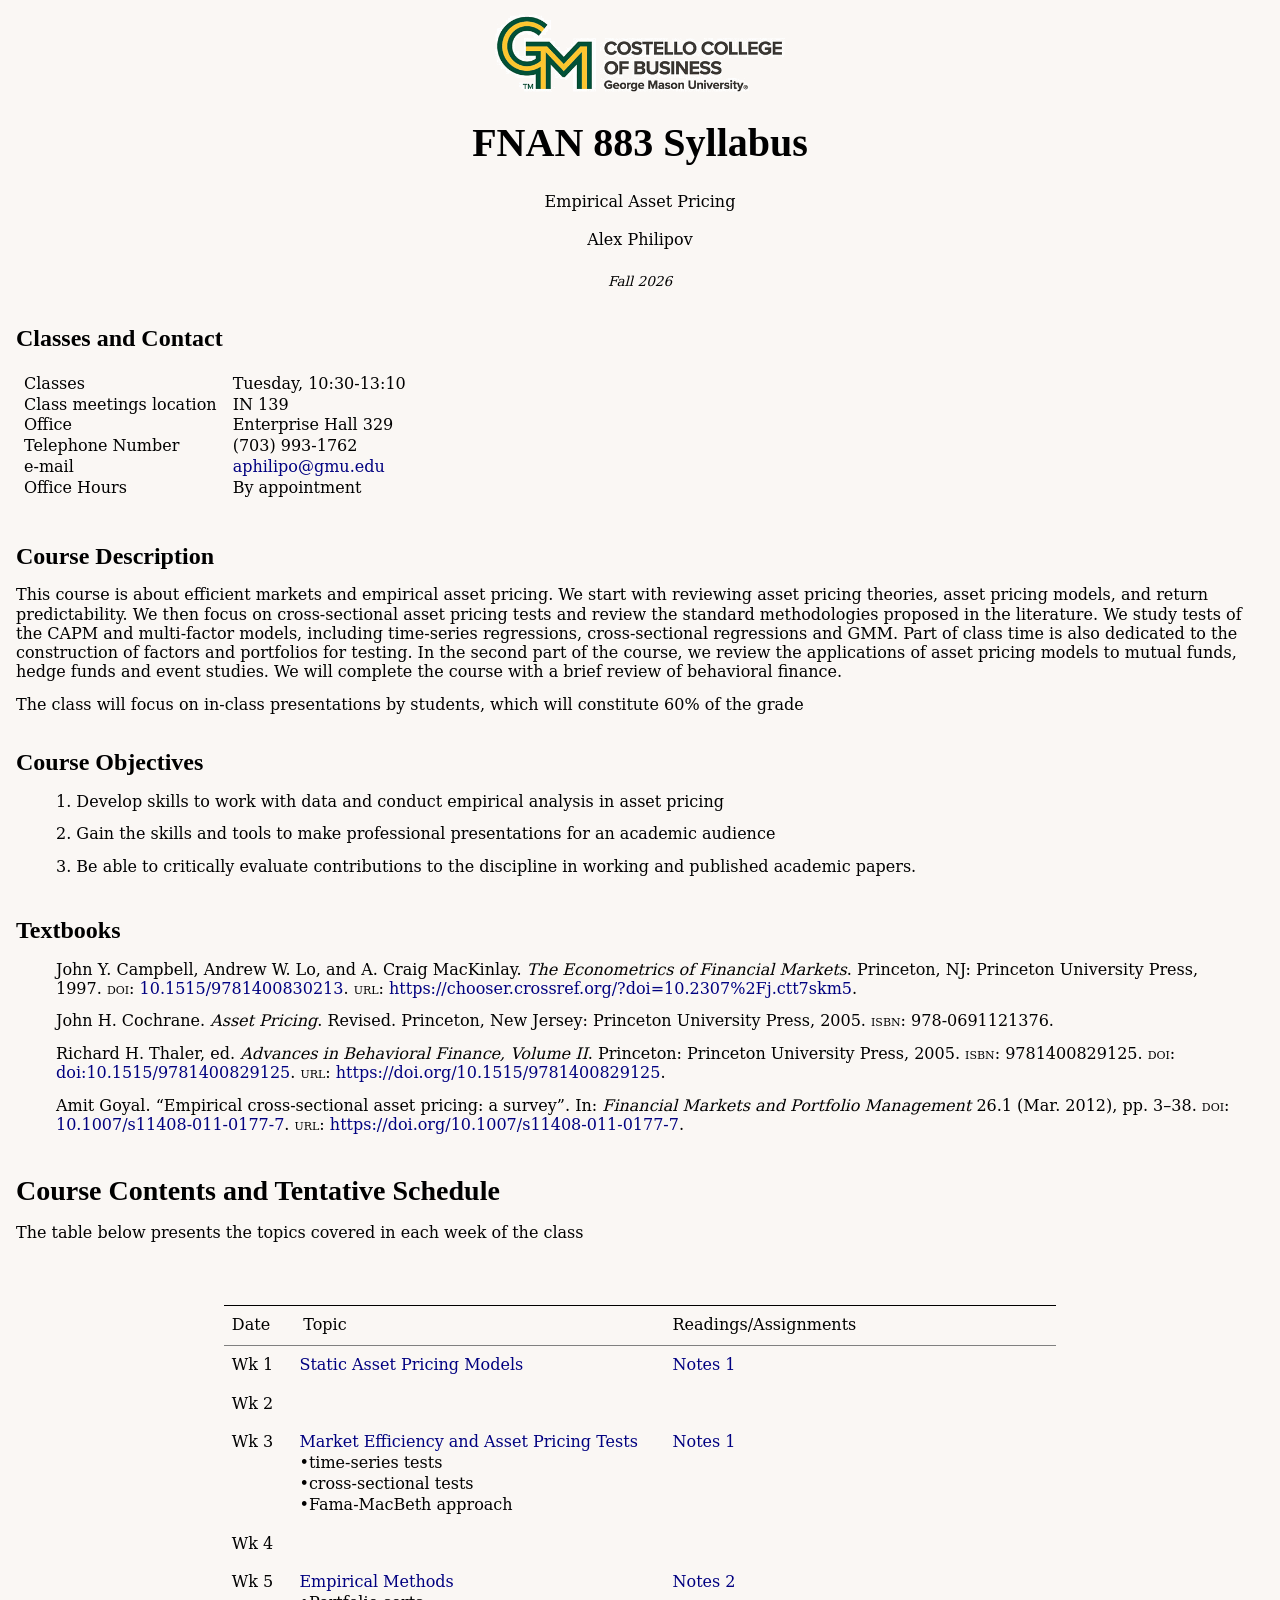
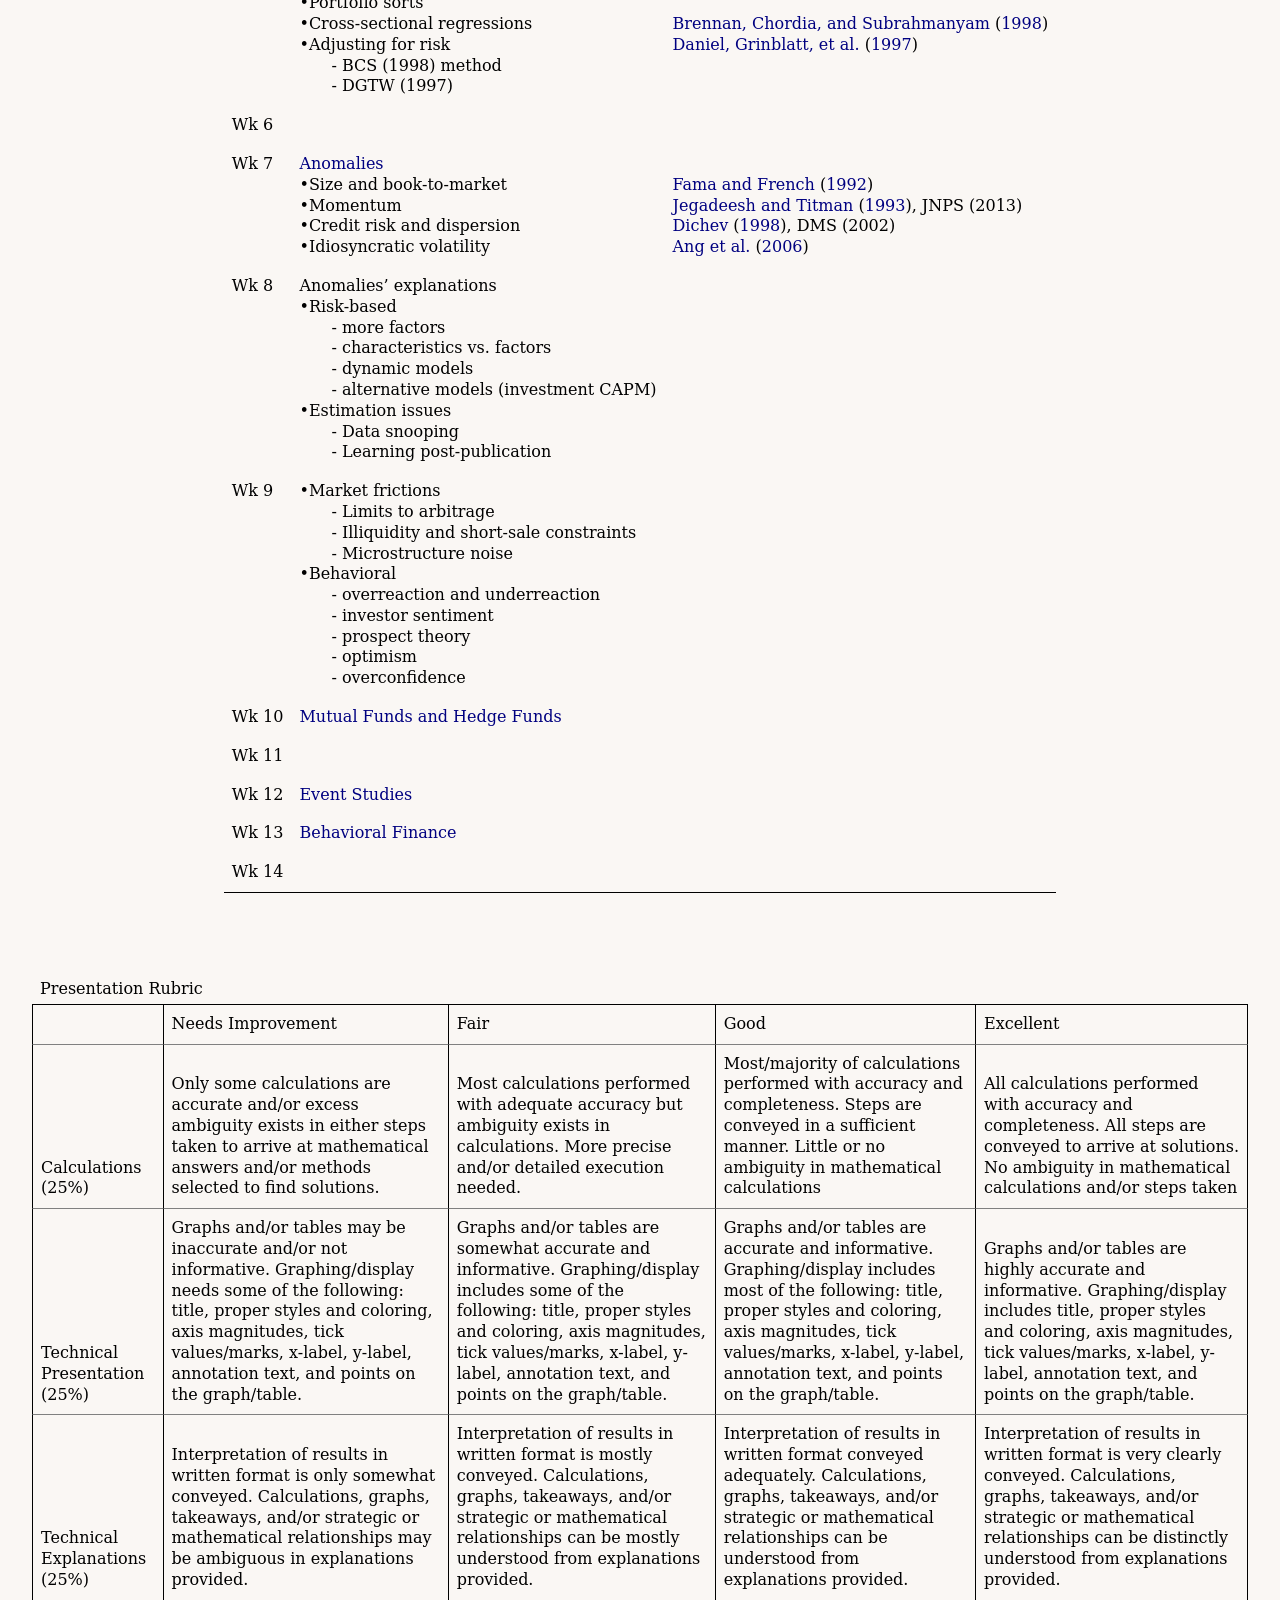
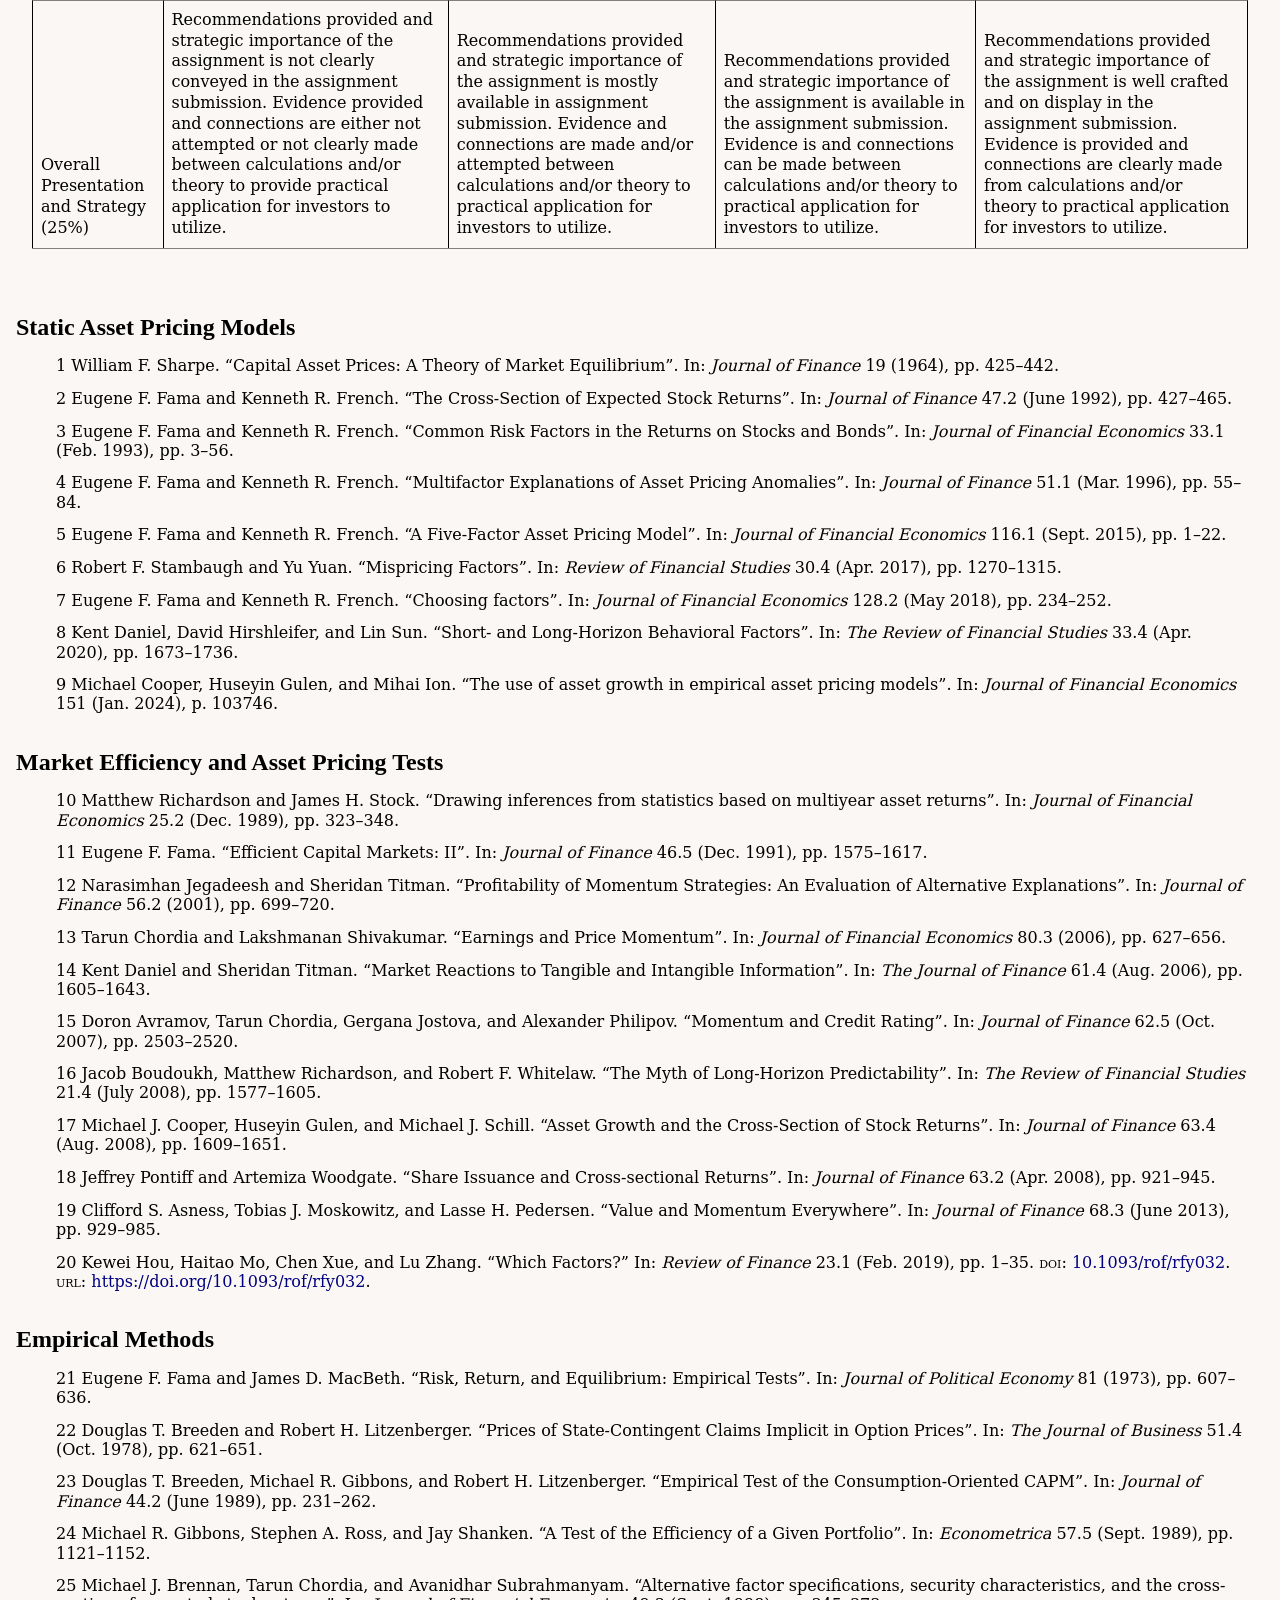
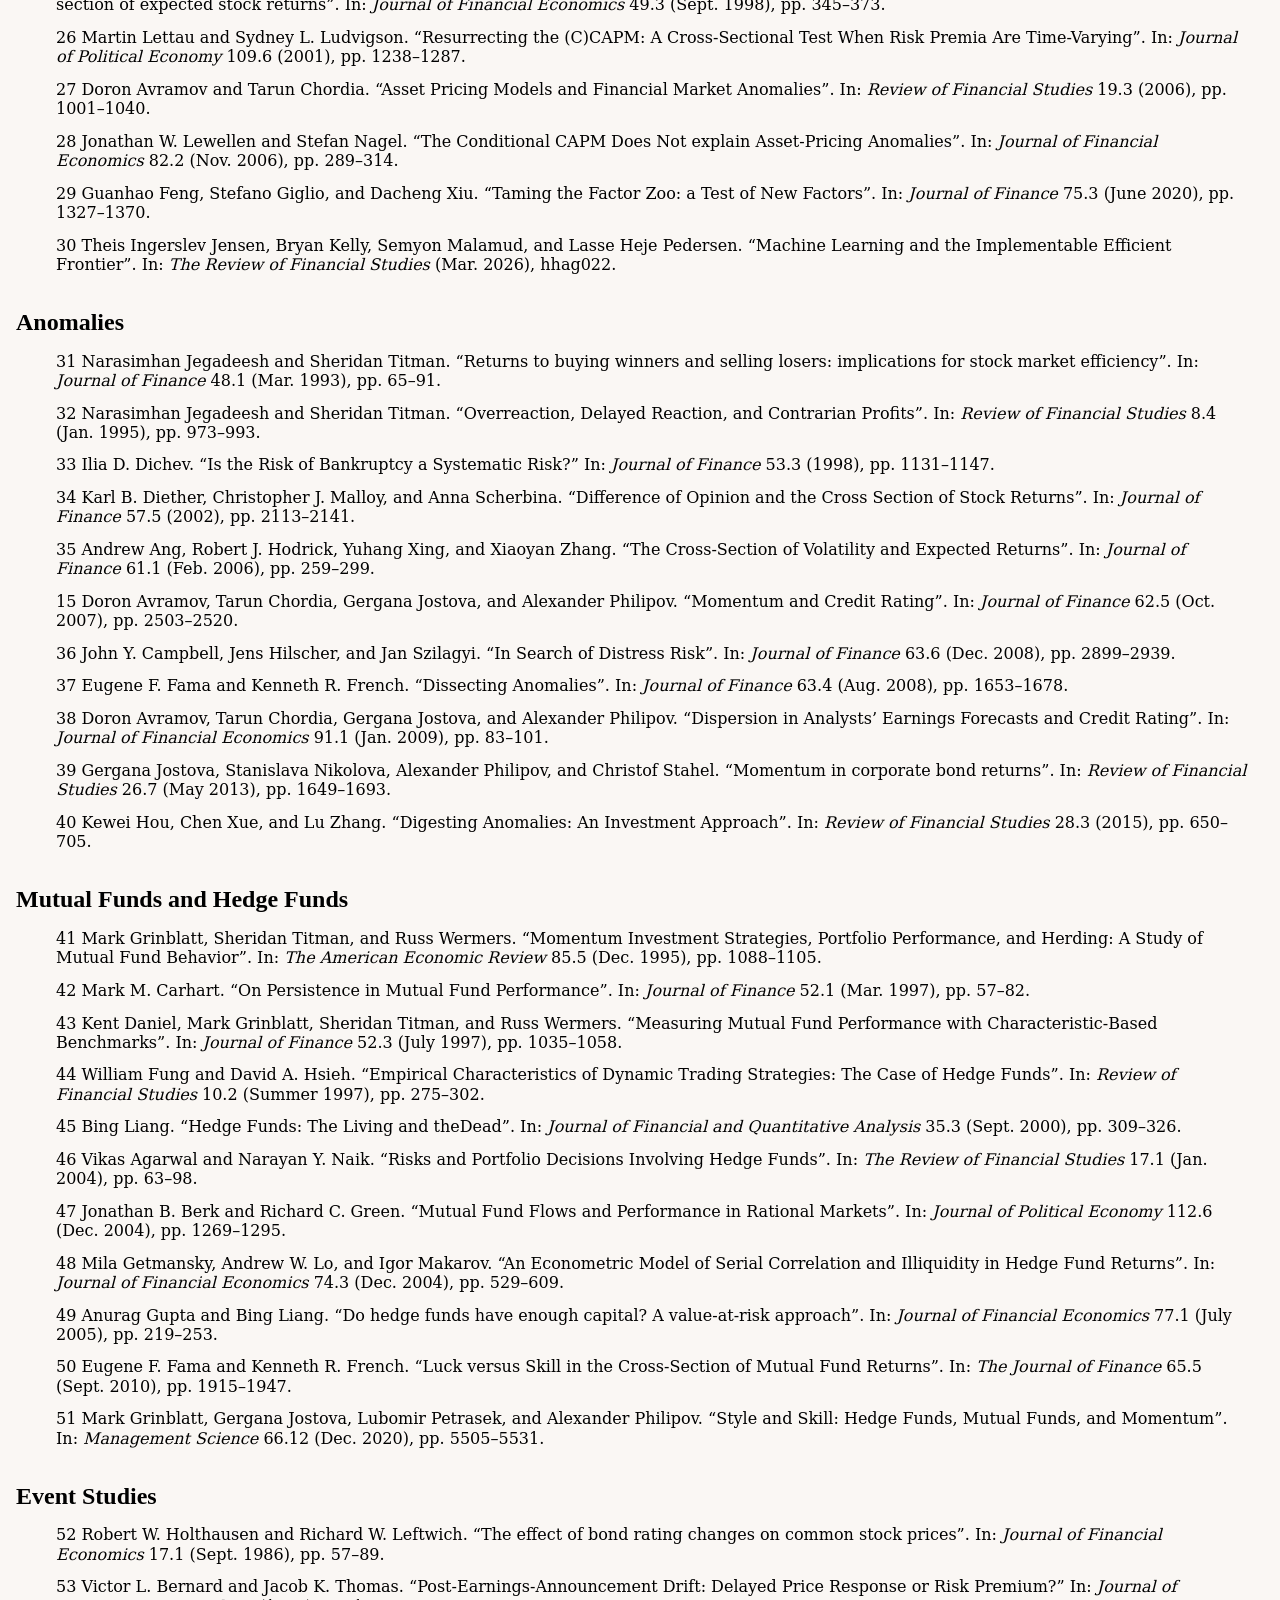
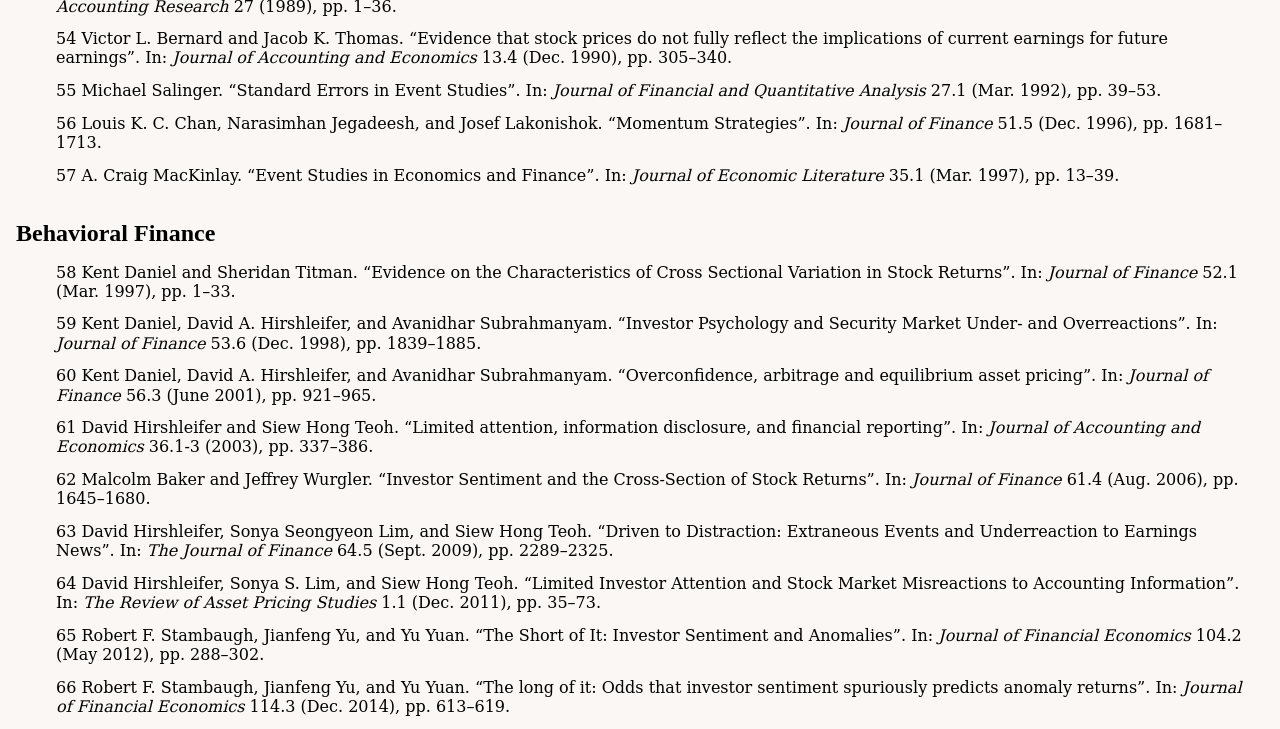
==== commit b6006508: "syllabus update" ====
--- a/index.html
+++ b/index.html
@@ -1,1435 +1,11 @@
-<!DOCTYPE html> 
-<html lang="en-US" xml:lang="en-US" > 
-<head><title>
-Empirical Asset Pricing </title> 
-<meta  charset="utf-8" /> 
-<meta name="generator" content="TeX4ht (https://tug.org/tex4ht/)" /> 
-<meta name="viewport" content="width=device-width,initial-scale=1" /> 
-<link rel="stylesheet" type="text/css" href="syllabus.css" /> 
-<meta name="src" content="syllabus.tex" /> 
-</head><body 
->
-<div class="maketitle">
-                                                                          
-
-                                                                          
-                                                                          
-
-                                                                          
-
-<h2 class="titleHead"><img 
-src="../ccb3.png" alt="PIC"  
-width="195" height="53"  /><br /><br />
-Empirical Asset Pricing </h2>
- <div class="author" ><span 
-class="cmr-12x-x-120">Alex Philipov</span></div>
-<br />
-<div class="date" ><span 
-class="cmr-12x-x-120">FNAN 883, Fall 2026</span></div>
-</div>
-<h4 class="likesubsectionHead"><a 
- id="x1-1000"></a>Classes and Contact</h4>
-<div class="tabular"> <table id="TBL-2" class="tabular" 
- 
-><colgroup id="TBL-2-1g"><col 
-id="TBL-2-1" /><col 
-id="TBL-2-2" /></colgroup><tr  
- style="vertical-align:baseline;" id="TBL-2-1-"><td  style="white-space:nowrap; text-align:left;" id="TBL-2-1-1"  
-class="td11"> Classes                      </td><td  style="white-space:normal; text-align:left;" id="TBL-2-1-2"  
-class="td11"> <!--l. 157--><p class="noindent" >Tuesday, 10:30-13:10                                            </p></td>
-</tr><tr  
- style="vertical-align:baseline;" id="TBL-2-2-"><td  style="white-space:nowrap; text-align:left;" id="TBL-2-2-1"  
-class="td11"> Class meetings location  </td><td  style="white-space:normal; text-align:left;" id="TBL-2-2-2"  
-class="td11"> <!--l. 159--><p class="noindent" >IN 139                                                              </p></td>
-</tr><tr  
- style="vertical-align:baseline;" id="TBL-2-3-"><td  style="white-space:nowrap; text-align:left;" id="TBL-2-3-1"  
-class="td11"> Office                         </td><td  style="white-space:normal; text-align:left;" id="TBL-2-3-2"  
-class="td11"> <!--l. 160--><p class="noindent" >Enterprise Hall 329                                              </p></td>
-</tr><tr  
- style="vertical-align:baseline;" id="TBL-2-4-"><td  style="white-space:nowrap; text-align:left;" id="TBL-2-4-1"  
-class="td11"> Telephone Number       </td><td  style="white-space:normal; text-align:left;" id="TBL-2-4-2"  
-class="td11"> <!--l. 161--><p class="noindent" >(703) 993-1762                                                    </p></td>
-</tr><tr  
- style="vertical-align:baseline;" id="TBL-2-5-"><td  style="white-space:nowrap; text-align:left;" id="TBL-2-5-1"  
-class="td11"> e-mail                        </td><td  style="white-space:normal; text-align:left;" id="TBL-2-5-2"  
-class="td11"> <!--l. 162--><p class="noindent" ><a 
-href="mailto:aphilipo@gmu.edu" ><span 
-class="cmtt-12">aphilipo@gmu.edu</span></a>                           </p></td>
-</tr><tr  
- style="vertical-align:baseline;" id="TBL-2-6-"><td  style="white-space:nowrap; text-align:left;" id="TBL-2-6-1"  
-class="td11"> Office Hours                </td><td  style="white-space:normal; text-align:left;" id="TBL-2-6-2"  
-class="td11"> <!--l. 163--><p class="noindent" >By appointment                                                  </p></td>
-</tr><tr  
- style="vertical-align:baseline;" id="TBL-2-7-"><td  style="white-space:nowrap; text-align:left;" id="TBL-2-7-1"  
-class="td11">                     </td>
-</tr></table></div>
-<!--l. 167--><p class="noindent" >
-</p>
-<h4 class="likesubsectionHead"><a 
- id="x1-2000"></a>Course Description</h4>
-<!--l. 168--><p class="noindent" >This course is about efficient markets and empirical asset pricing. We start with
-                                                                          
-
-                                                                          
-reviewing asset pricing theories, asset pricing models, and return predictability.
-We then focus on cross-sectional asset pricing tests and review the standard
-methodologies proposed in the literature. We study tests of the CAPM and
-multi-factor models, including time-series regressions, cross-sectional regressions
-and GMM. Part of class time is also dedicated to the construction of factors and
-portfolios for testing. In the second part of the course, we review the
-applications of asset pricing models to mutual funds, hedge funds and event
-studies. We will complete the course with a brief review of behavioral
-finance.
-</p><!--l. 180--><p class="noindent" >The class will focus on in-class presentations by students, which will constitute
-60% of the grade
-</p><!--l. 182--><p class="noindent" >
-</p>
-<h4 class="likesubsectionHead"><a 
- id="x1-3000"></a>Course Objectives</h4>
-<!--l. 184--><p class="noindent" >
-      </p><dl class="enumerate-enumitem"><dt class="enumerate-enumitem">
-   1. </dt><dd 
-class="enumerate-enumitem">Develop skills to work with data and conduct empirical analysis in asset
-      pricing
-      </dd><dt class="enumerate-enumitem">
-   2. </dt><dd 
-class="enumerate-enumitem">Gain  the  skills  and  tools  to  make  professional  presentations  for  an
-      academic audience
-      </dd><dt class="enumerate-enumitem">
-   3. </dt><dd 
-class="enumerate-enumitem">Be able to critically evaluate contributions to the discipline in working
-      and published academic papers.
-      </dd><dt class="enumerate-enumitem">
-   4. </dt><dd 
-class="enumerate-enumitem"></dd></dl>
-                                                                          
-
-                                                                          
-<!--l. 192--><p class="noindent" >
-</p>
-<h3 class="likesectionHead"><a 
- id="x1-4000"></a> </h3><a 
- id="x1-4000doc"></a>
-<!--l. 203--><p class="noindent" >
-</p>
-<h4 class="likesubsectionHead"><a 
- id="x1-5000"></a>Textbooks</h4>
-<!--l. 203--><p class="noindent" >
-   </p><dl class="thebibliography"><dt id="X1-campbell-lo-mackinlay:97" class="thebibliography">
-   </dt><dd 
-id="bib-1" class="thebibliography">
-   <!--l. 203--><p class="noindent" ><a 
- id="cite.1@campbell-lo-mackinlay:97"></a>John  Y.  Campbell,  Andrew  W.  Lo,  and  A. Craig  MacKinlay.  <span 
-class="cmti-12">The</span>
-   <span 
-class="cmti-12">Econometrics of Financial Markets</span>. Princeton, NJ: Princeton University
-   Press, 1997.
-   </p></dd><dt id="X1-cochrane:05" class="thebibliography">
-   </dt><dd 
-id="bib-2" class="thebibliography">
-   <!--l. 203--><p class="noindent" ><a 
- id="cite.1@cochrane:05"></a>John  H.  Cochrane.  <span 
-class="cmti-12">Asset  Pricing</span>.  Revised.  Princeton,  New  Jersey:
-   Princeton University Press, 2005. <span 
-class="cmcsc-10x-x-120"><span 
-class="small-caps">i</span><span 
-class="small-caps">s</span><span 
-class="small-caps">b</span><span 
-class="small-caps">n</span></span>: 978-0691121376.
-   </p></dd><dt id="X1-thaler:05" class="thebibliography">
-   </dt><dd 
-id="bib-3" class="thebibliography">
-   <!--l. 203--><p class="noindent" ><a 
- id="cite.1@thaler:05"></a>Richard              H.              Thaler,              ed.              <span 
-class="cmti-12">Advances</span>
-   <span 
-class="cmti-12">in Behavioral Finance, Volume II</span>. Princeton: Princeton University Press,
-   2005. <span 
-class="cmcsc-10x-x-120"><span 
-class="small-caps">i</span><span 
-class="small-caps">s</span><span 
-class="small-caps">b</span><span 
-class="small-caps">n</span></span>: 9781400829125. <span 
-class="cmcsc-10x-x-120"><span 
-class="small-caps">d</span><span 
-class="small-caps">o</span><span 
-class="small-caps">i</span></span>: <a 
-href="https://doi.org/doi:10.1515/9781400829125" ><span 
-class="cmtt-12">doi:10.1515/9781400829125</span></a>. <span 
-class="cmcsc-10x-x-120"><span 
-class="small-caps">u</span><span 
-class="small-caps">r</span><span 
-class="small-caps">l</span></span>:
-   <a 
-href="https://doi.org/10.1515/9781400829125" class="url" ><span 
-class="cmtt-12">https://doi.org/10.1515/9781400829125</span></a>.</p></dd></dl>
-<!--l. 209--><p class="noindent" >
-</p>
-<h3 class="likesectionHead"><a 
- id="x1-6000"></a>Course Contents and Tentative Schedule</h3>
-<!--l. 211--><p class="noindent" >The table below presents the topics covered in each week of the class
-                                                                          
-
-                                                                          
-</p><!--l. 215--><p class="noindent" >
-<a 
- id="x1-6001r1"></a></p>
-<!--l. 217--><div class="longtable"> <table id="TBL-3" class="longtable" 
- 
-><colgroup id="TBL-3-1g"><col 
-id="TBL-3-1" /><col 
-id="TBL-3-2" /><col 
-id="TBL-3-3" /></colgroup>
-<tr  
- style="vertical-align:baseline;" id="TBL-3-1-"><td colspan="3" style="white-space:normal; text-align:left;" id="TBL-3-1-1"  
-class="td11"><span class="cmidrule"><!-- enable post-processing of cmidrule--></span>
-</td></tr><tr  
- style="vertical-align:baseline;" id="TBL-3-2-"><td  style="white-space:normal; text-align:left;" id="TBL-3-2-1"  
-class="td11">
- <!--l. 217--><p class="noindent" ><span 
-class="cmbx-12">Date</span> </p></td><td  style="white-space:normal; text-align:left;" id="TBL-3-2-2"  
-class="td11">
- <!--l. 217--><p class="noindent" > <span 
-class="cmbx-12">Topic</span>                                              </p></td><td  style="white-space:normal; text-align:left;" id="TBL-3-2-3"  
-class="td11">
- <!--l. 217--><p class="noindent" ><span 
-class="cmbx-12">Readings/Assignments</span></p></td>
-</tr><tr  
- style="vertical-align:baseline;" id="TBL-3-3-"><td colspan="3" style="white-space:normal; text-align:left;" id="TBL-3-3-1"  
-class="td11"><span class="cmidrule"><!-- enable post-processing of cmidrule--></span>
-</td></tr><tr  
- style="vertical-align:baseline;" id="TBL-3-4-"><td  style="white-space:normal; text-align:left;" id="TBL-3-4-1"  
-class="td11">
- <!--l. 220--><p class="noindent" >Wk 1  </p></td><td  style="white-space:normal; text-align:left;" id="TBL-3-4-2"  
-class="td11">
- <!--l. 220--><p class="noindent" ><a 
-href="#x1-7000doc"><span 
-class="cmbx-12">??</span>AP  Static Asset Pricing Modelsł::bel AP</a>   </p></td><td  style="white-space:normal; text-align:left;" id="TBL-3-4-3"  
-class="td11">
- <!--l. 221--><p class="noindent" >                      </p></td>
-</tr><tr  
- style="vertical-align:baseline;" id="TBL-3-5-"><td  style="white-space:normal; text-align:left;" id="TBL-3-5-1"  
-class="td11">
- <!--l. 221--><p class="noindent" >Wk 2  </p></td><td  style="white-space:normal; text-align:left;" id="TBL-3-5-2"  
-class="td11">
- <!--l. 221--><p class="noindent" >                                       </p></td><td  style="white-space:normal; text-align:left;" id="TBL-3-5-3"  
-class="td11">
- <!--l. 222--><p class="noindent" >                      </p></td>
-</tr><tr  
- style="vertical-align:baseline;" id="TBL-3-6-"><td  style="white-space:normal; text-align:left;" id="TBL-3-6-1"  
-class="td11">
- <!--l. 222--><p class="noindent" >Wk 3  </p></td><td  style="white-space:normal; text-align:left;" id="TBL-3-6-2"  
-class="td11">
- <!--l. 222--><p class="noindent" ><a 
-href="#x1-8000doc"><span 
-class="cmbx-12">??</span>ME  Market Efficiency and Asset Pricing
-  Testsł::bel ME</a>                                          </p></td><td  style="white-space:normal; text-align:left;" id="TBL-3-6-3"  
-class="td11">
- <!--l. 223--><p class="noindent" >                      </p></td>
-</tr><tr  
- style="vertical-align:baseline;" id="TBL-3-7-"><td  style="white-space:normal; text-align:left;" id="TBL-3-7-1"  
-class="td11">
- <!--l. 223--><p class="noindent" >Wk 4  </p></td><td  style="white-space:normal; text-align:left;" id="TBL-3-7-2"  
-class="td11">
- <!--l. 223--><p class="noindent" >                                       </p></td><td  style="white-space:normal; text-align:left;" id="TBL-3-7-3"  
-class="td11">
- <!--l. 224--><p class="noindent" >                      </p></td>
-</tr><tr  
- style="vertical-align:baseline;" id="TBL-3-8-"><td  style="white-space:normal; text-align:left;" id="TBL-3-8-1"  
-class="td11">
- <!--l. 224--><p class="noindent" >Wk 5  </p></td><td  style="white-space:normal; text-align:left;" id="TBL-3-8-2"  
-class="td11">
- <!--l. 224--><p class="noindent" ><a 
-href="#x1-9000doc"><span 
-class="cmbx-12">??</span>EM  Empirical Methodsł::bel EM</a>             </p></td><td  style="white-space:normal; text-align:left;" id="TBL-3-8-3"  
-class="td11">
- <!--l. 224--><p class="noindent" ><a 
- id="x1-6002"></a><a 
-href="#cite.0@brennan-chordia-subrahmanyam:98">Brennan, Chordia, and
-  Subrahmanyam</a> (<a 
-href="#cite.0@brennan-chordia-subrahmanyam:98">1998</a>),
-  <a 
- id="x1-6003"></a><a 
-href="#cite.0@daniel-grinblatt-titman-wermers:97">Daniel, Grinblatt, et al.</a>
-  (<a 
-href="#cite.0@daniel-grinblatt-titman-wermers:97">1997</a>)                          </p></td>
-</tr><tr  
- style="vertical-align:baseline;" id="TBL-3-9-"><td  style="white-space:normal; text-align:left;" id="TBL-3-9-1"  
-class="td11">
- <!--l. 225--><p class="noindent" >Wk 6  </p></td><td  style="white-space:normal; text-align:left;" id="TBL-3-9-2"  
-class="td11">
- <!--l. 225--><p class="noindent" >                                       </p></td><td  style="white-space:normal; text-align:left;" id="TBL-3-9-3"  
-class="td11">
- <!--l. 226--><p class="noindent" >                      </p></td>
-</tr><tr  
- style="vertical-align:baseline;" id="TBL-3-10-"><td  style="white-space:normal; text-align:left;" id="TBL-3-10-1"  
-class="td11">
- <!--l. 226--><p class="noindent" >Wk 7  </p></td><td  style="white-space:normal; text-align:left;" id="TBL-3-10-2"  
-class="td11">
- <!--l. 226--><p class="noindent" ><a 
-href="#x1-10000doc"><span 
-class="cmbx-12">??</span>ANO  Anomaliesł::bel ANO</a>                     </p></td><td  style="white-space:normal; text-align:left;" id="TBL-3-10-3"  
-class="td11">
- <!--l. 227--><p class="noindent" >                      </p></td>
-</tr><tr  
- style="vertical-align:baseline;" id="TBL-3-11-"><td  style="white-space:normal; text-align:left;" id="TBL-3-11-1"  
-class="td11">
- <!--l. 227--><p class="noindent" >Wk 8  </p></td><td  style="white-space:normal; text-align:left;" id="TBL-3-11-2"  
-class="td11">
- <!--l. 227--><p class="noindent" >                                       </p></td><td  style="white-space:normal; text-align:left;" id="TBL-3-11-3"  
-class="td11">
- <!--l. 228--><p class="noindent" >                      </p></td>
-</tr><tr  
- style="vertical-align:baseline;" id="TBL-3-12-"><td  style="white-space:normal; text-align:left;" id="TBL-3-12-1"  
-class="td11">
- <!--l. 228--><p class="noindent" >Wk 9  </p></td><td  style="white-space:normal; text-align:left;" id="TBL-3-12-2"  
-class="td11">
- <!--l. 228--><p class="noindent" ><a 
-href="#x1-11000doc"><span 
-class="cmbx-12">??</span>MF  Mutual Funds and Hedge Fundsł::bel
-  MF</a>                                                         </p></td><td  style="white-space:normal; text-align:left;" id="TBL-3-12-3"  
-class="td11">
- <!--l. 229--><p class="noindent" >                      </p></td>
-</tr><tr  
- style="vertical-align:baseline;" id="TBL-3-13-"><td  style="white-space:normal; text-align:left;" id="TBL-3-13-1"  
-class="td11">
- <!--l. 229--><p class="noindent" >Wk
-  10      </p></td><td  style="white-space:normal; text-align:left;" id="TBL-3-13-2"  
-class="td11">
- <!--l. 229--><p class="noindent" >                                       </p></td><td  style="white-space:normal; text-align:left;" id="TBL-3-13-3"  
-class="td11">
- <!--l. 230--><p class="noindent" >                      </p></td>
-</tr><tr  
- style="vertical-align:baseline;" id="TBL-3-14-"><td  style="white-space:normal; text-align:left;" id="TBL-3-14-1"  
-class="td11">
- <!--l. 230--><p class="noindent" >Wk
-  11      </p></td><td  style="white-space:normal; text-align:left;" id="TBL-3-14-2"  
-class="td11">
- <!--l. 230--><p class="noindent" ><a 
-href="#x1-12000doc"><span 
-class="cmbx-12">??</span>ES  Event Studiesł::bel ES</a>                      </p></td><td  style="white-space:normal; text-align:left;" id="TBL-3-14-3"  
-class="td11">
- <!--l. 231--><p class="noindent" >                      </p></td>
-</tr><tr  
- style="vertical-align:baseline;" id="TBL-3-15-"><td  style="white-space:normal; text-align:left;" id="TBL-3-15-1"  
-class="td11">
- <!--l. 231--><p class="noindent" >Wk
-  12      </p></td><td  style="white-space:normal; text-align:left;" id="TBL-3-15-2"  
-class="td11">
- <!--l. 231--><p class="noindent" >                                       </p></td><td  style="white-space:normal; text-align:left;" id="TBL-3-15-3"  
-class="td11">
- <!--l. 232--><p class="noindent" >                      </p></td>
-</tr><tr  
- style="vertical-align:baseline;" id="TBL-3-16-"><td  style="white-space:normal; text-align:left;" id="TBL-3-16-1"  
-class="td11">
- <!--l. 232--><p class="noindent" >Wk
-  13      </p></td><td  style="white-space:normal; text-align:left;" id="TBL-3-16-2"  
-class="td11">
- <!--l. 232--><p class="noindent" ><a 
-href="#x1-13000doc"><span 
-class="cmbx-12">??</span>BF  Behavioral Financeł::bel BF</a>               </p></td><td  style="white-space:normal; text-align:left;" id="TBL-3-16-3"  
-class="td11">
- <!--l. 233--><p class="noindent" >                      </p></td>
-                                                                          
-
-                                                                          
-</tr><tr  
- style="vertical-align:baseline;" id="TBL-3-17-"><td  style="white-space:normal; text-align:left;" id="TBL-3-17-1"  
-class="td11">
- <!--l. 233--><p class="noindent" >Wk
-  14      </p></td><td  style="white-space:normal; text-align:left;" id="TBL-3-17-2"  
-class="td11">
- <!--l. 233--><p class="noindent" >                                       </p></td><td  style="white-space:normal; text-align:left;" id="TBL-3-17-3"  
-class="td11">
- <!--l. 235--><p class="noindent" >                      </p></td>
-</tr><tr  
- style="vertical-align:baseline;" id="TBL-3-18-"><td colspan="3" style="white-space:normal; text-align:left;" id="TBL-3-18-1"  
-class="td11"><span class="cmidrule"><!-- enable post-processing of cmidrule--></span>
-</td></tr><tr  
- style="vertical-align:baseline;" id="TBL-3-19-"><td  style="white-space:normal; text-align:left;" id="TBL-3-19-1"  
-class="td11">      </td>
-</tr><tr  
- style="vertical-align:baseline;" id="TBL-3-20-"><td  style="white-space:normal; text-align:left;" id="TBL-3-20-1"  
-class="td11">      </td>
-</tr><tr  
- style="vertical-align:baseline;" id="TBL-3-21-"><td  style="white-space:normal; text-align:left;" id="TBL-3-21-1"  
-class="td11">
- <!--l. 236--><p class="noindent" >     </p></td>
-</tr><tr  
- style="vertical-align:baseline;" id="TBL-3-22-"><td  style="white-space:normal; text-align:left;" id="TBL-3-22-1"  
-class="td11">
- <!--l. 236--><p class="noindent" >     </p></td>
-</tr><tr  
- style="vertical-align:baseline;" id="TBL-3-23-"><td  style="white-space:normal; text-align:left;" id="TBL-3-23-1"  
-class="td11">       </td><td  style="white-space:normal; text-align:left;" id="TBL-3-23-2"  
-class="td11">                                               </td><td  style="white-space:normal; text-align:left;" id="TBL-3-23-3"  
-class="td11">
-</td></tr>
-</table></div>
-                                                                          
-
-                                                                          
-<span class="rotatebox" style="transform: rotate(-90deg);">                                                                          <a 
- id="x1-6004r2"></a><!--l. 247--><div class="longtable"> <table id="TBL-4" class="longtable" 
- 
-><colgroup id="TBL-4-1g"><col 
-id="TBL-4-1" /></colgroup><colgroup id="TBL-4-2g"><col 
-id="TBL-4-2" /></colgroup><colgroup id="TBL-4-3g"><col 
-id="TBL-4-3" /></colgroup><colgroup id="TBL-4-4g"><col 
-id="TBL-4-4" /></colgroup><colgroup id="TBL-4-5g"><col 
-id="TBL-4-5" /></colgroup><tr  
- style="vertical-align:baseline;" id="TBL-4-1-"><td colspan="5" style="white-space:nowrap; text-align:left;" id="TBL-4-1-1"  
-class="td11"><div class="multicolumn"  style="white-space:nowrap; text-align:left;"><span 
-class="cmbx-10">Presentation Rubric</span></div>
-</td></tr><tr  
- style="vertical-align:baseline;" id="TBL-4-2-"><td colspan="5" style="white-space:normal; text-align:left;" id="TBL-4-2-1"  
-class="td11"><span class="cmidrule"><!-- enable post-processing of cmidrule--></span>
-                                                                                                                         </span>
-                                                                          
-
-                                                                          
-<span class="rotatebox" style="transform: rotate(-90deg);">                                                                          </td></tr><tr  
- style="vertical-align:baseline;" id="TBL-4-3-"><td  style="white-space:normal; text-align:left;" id="TBL-4-3-1"  
-class="td11">
- <!--l. 248--><p class="noindent" >            </p></td><td  style="white-space:normal; text-align:left;" id="TBL-4-3-2"  
-class="td11">
- <!--l. 248--><p class="noindent" ><span 
-class="cmr-10">Needs Improvement</span>           </p></td><td  style="white-space:normal; text-align:left;" id="TBL-4-3-3"  
-class="td11">
- <!--l. 248--><p class="noindent" ><span 
-class="cmr-10">Fair</span>                                </p></td><td  style="white-space:normal; text-align:left;" id="TBL-4-3-4"  
-class="td11">
- <!--l. 248--><p class="noindent" ><span 
-class="cmr-10">Good</span>                              </p></td><td  style="white-space:normal; text-align:left;" id="TBL-4-3-5"  
-class="td11">
- <!--l. 248--><p class="noindent" ><span 
-class="cmr-10">Excellent</span>                         </p></td>
-</tr><tr 
-class="hline"><td><hr /></td><td><hr /></td><td><hr /></td><td><hr /></td><td><hr /></td></tr><tr  
- style="vertical-align:baseline;" id="TBL-4-4-"><td  style="white-space:normal; text-align:left;" id="TBL-4-4-1"  
-class="td11">
- <!--l. 249--><p class="noindent" ><span 
-class="cmr-10">Calculations</span>
-  <span 
-class="cmr-10">(25%)</span>          </p></td><td  style="white-space:normal; text-align:left;" id="TBL-4-4-2"  
-class="td11">
- <!--l. 250--><p class="noindent" ><span 
-class="cmr-10">Only some calculations</span>
-  <span 
-class="cmr-10">are accurate and/or excess</span>
-  <span 
-class="cmr-10">ambiguity exists in either</span>
-  <span 
-class="cmr-10">steps taken to arrive at</span>
-  <span 
-class="cmr-10">mathematical answers</span>
-  <span 
-class="cmr-10">and/or methods selected</span>
-  <span 
-class="cmr-10">to find solutions.</span>               </p></td><td  style="white-space:normal; text-align:left;" id="TBL-4-4-3"  
-class="td11">
- <!--l. 251--><p class="noindent" ><span 
-class="cmr-10">Most calculations</span>
-  <span 
-class="cmr-10">performed with adequate</span>
-  <span 
-class="cmr-10">accuracy but ambiguity</span>
-  <span 
-class="cmr-10">exists in calculations.</span>
-  <span 
-class="cmr-10">More precise and/or</span>
-  <span 
-class="cmr-10">detailed execution needed.</span>  </p></td><td  style="white-space:normal; text-align:left;" id="TBL-4-4-4"  
-class="td11">
- <!--l. 252--><p class="noindent" ><span 
-class="cmr-10">Most/majority of</span>
-  <span 
-class="cmr-10">calculations performed</span>
-  <span 
-class="cmr-10">with accuracy and</span>
-  <span 
-class="cmr-10">completeness. Steps</span>
-  <span 
-class="cmr-10">are conveyed in a</span>
-  <span 
-class="cmr-10">sufficient manner. Little</span>
-  <span 
-class="cmr-10">or no ambiguity in</span>
-  <span 
-class="cmr-10">mathematical calculations</span>   </p></td><td  style="white-space:normal; text-align:left;" id="TBL-4-4-5"  
-class="td11">
- <!--l. 253--><p class="noindent" ><span 
-class="cmr-10">All calculations performed</span>
-  <span 
-class="cmr-10">with accuracy and</span>
-  <span 
-class="cmr-10">completeness. All steps</span>
-  <span 
-class="cmr-10">are conveyed to arrive at</span>
-  <span 
-class="cmr-10">solutions. No ambiguity in</span>
-  <span 
-class="cmr-10">mathematical calculations</span>
-  <span 
-class="cmr-10">and/or steps taken</span>            </p></td>
-</tr><tr 
-class="hline"><td><hr /></td><td><hr /></td><td><hr /></td><td><hr /></td><td><hr /></td></tr><tr  
- style="vertical-align:baseline;" id="TBL-4-5-"><td  style="white-space:normal; text-align:left;" id="TBL-4-5-1"  
-class="td11">
- <!--l. 255--><p class="noindent" ><span 
-class="cmr-10">Technical</span>
-  <span 
-class="cmr-10">Presentation</span>
-  <span 
-class="cmr-10">(25%)</span>          </p></td><td  style="white-space:normal; text-align:left;" id="TBL-4-5-2"  
-class="td11">
- <!--l. 256--><p class="noindent" ><span 
-class="cmr-10">Graphs and/or tables</span>
-  <span 
-class="cmr-10">may be inaccurate</span>
-  <span 
-class="cmr-10">and/or not informative.</span>
-  <span 
-class="cmr-10">Graphing/display needs</span>
-  <span 
-class="cmr-10">some of the following:</span>
-  <span 
-class="cmr-10">title, proper styles and</span>
-  <span 
-class="cmr-10">coloring, axis magnitudes,</span>
-  <span 
-class="cmr-10">tick values/marks, x-label,</span>
-  <span 
-class="cmr-10">y-label, annotation</span>
-  <span 
-class="cmr-10">text, and points on the</span>
-  <span 
-class="cmr-10">graph/table.</span>                     </p></td><td  style="white-space:normal; text-align:left;" id="TBL-4-5-3"  
-class="td11">
- <!--l. 257--><p class="noindent" ><span 
-class="cmr-10">Graphs and/or tables</span>
-  <span 
-class="cmr-10">are somewhat accurate</span>
-  <span 
-class="cmr-10">and informative.</span>
-  <span 
-class="cmr-10">Graphing/display includes</span>
-  <span 
-class="cmr-10">some of the following:</span>
-  <span 
-class="cmr-10">title, proper styles and</span>
-  <span 
-class="cmr-10">coloring, axis magnitudes,</span>
-  <span 
-class="cmr-10">tick values/marks, x-label,</span>
-  <span 
-class="cmr-10">y-label, annotation</span>
-  <span 
-class="cmr-10">text, and points on the</span>
-  <span 
-class="cmr-10">graph/table.</span>                     </p></td><td  style="white-space:normal; text-align:left;" id="TBL-4-5-4"  
-class="td11">
- <!--l. 258--><p class="noindent" ><span 
-class="cmr-10">Graphs and/or tables are</span>
-  <span 
-class="cmr-10">accurate and informative.</span>
-  <span 
-class="cmr-10">Graphing/display includes</span>
-  <span 
-class="cmr-10">most of the following:</span>
-  <span 
-class="cmr-10">title, proper styles and</span>
-  <span 
-class="cmr-10">coloring, axis magnitudes,</span>
-  <span 
-class="cmr-10">tick values/marks, x-label,</span>
-  <span 
-class="cmr-10">y-label, annotation</span>
-  <span 
-class="cmr-10">text, and points on the</span>
-  <span 
-class="cmr-10">graph/table.</span>                     </p></td><td  style="white-space:normal; text-align:left;" id="TBL-4-5-5"  
-class="td11">
- <!--l. 259--><p class="noindent" ><span 
-class="cmr-10">Graphs and/or tables</span>
-  <span 
-class="cmr-10">are highly accurate</span>
-  <span 
-class="cmr-10">and informative.</span>
-  <span 
-class="cmr-10">Graphing/display includes</span>
-  <span 
-class="cmr-10">title, proper styles and</span>
-  <span 
-class="cmr-10">coloring, axis magnitudes,</span>
-  <span 
-class="cmr-10">tick values/marks, x-label,</span>
-  <span 
-class="cmr-10">y-label, annotation</span>
-  <span 
-class="cmr-10">text, and points on the</span>
-  <span 
-class="cmr-10">graph/table.</span>                     </p></td>
-</tr><tr 
-class="hline"><td><hr /></td><td><hr /></td><td><hr /></td><td><hr /></td><td><hr /></td></tr><tr  
- style="vertical-align:baseline;" id="TBL-4-6-"><td  style="white-space:normal; text-align:left;" id="TBL-4-6-1"  
-class="td11">
- <!--l. 261--><p class="noindent" ><span 
-class="cmr-10">Technical</span>
-  <span 
-class="cmr-10">Explanations</span>
-  <span 
-class="cmr-10">(25%)</span>          </p></td><td  style="white-space:normal; text-align:left;" id="TBL-4-6-2"  
-class="td11">
- <!--l. 262--><p class="noindent" ><span 
-class="cmr-10">Interpretation of results</span>
-  <span 
-class="cmr-10">in written format is only</span>
-  <span 
-class="cmr-10">somewhat conveyed.</span>
-  <span 
-class="cmr-10">Calculations, graphs,</span>
-  <span 
-class="cmr-10">takeaways, and/or</span>
-  <span 
-class="cmr-10">strategic or mathematical</span>
-  <span 
-class="cmr-10">relationships may be</span>
-  <span 
-class="cmr-10">ambiguous in explanations</span>
-  <span 
-class="cmr-10">provided.</span>                         </p></td><td  style="white-space:normal; text-align:left;" id="TBL-4-6-3"  
-class="td11">
- <!--l. 263--><p class="noindent" ><span 
-class="cmr-10">Interpretation of results in</span>
-  <span 
-class="cmr-10">written format is mostly</span>
-  <span 
-class="cmr-10">conveyed. Calculations,</span>
-  <span 
-class="cmr-10">graphs, takeaways, and/or</span>
-  <span 
-class="cmr-10">strategic or mathematical</span>
-  <span 
-class="cmr-10">relationships can be</span>
-  <span 
-class="cmr-10">mostly understood from</span>
-  <span 
-class="cmr-10">explanations provided.</span>       </p></td><td  style="white-space:normal; text-align:left;" id="TBL-4-6-4"  
-class="td11">
- <!--l. 264--><p class="noindent" ><span 
-class="cmr-10">Interpretation of results in</span>
-  <span 
-class="cmr-10">written format conveyed</span>
-  <span 
-class="cmr-10">adequately. Calculations,</span>
-  <span 
-class="cmr-10">graphs, takeaways, and/or</span>
-  <span 
-class="cmr-10">strategic or mathematical</span>
-  <span 
-class="cmr-10">relationships can</span>
-  <span 
-class="cmr-10">be understood from</span>
-  <span 
-class="cmr-10">explanations provided.</span>       </p></td><td  style="white-space:normal; text-align:left;" id="TBL-4-6-5"  
-class="td11">
- <!--l. 265--><p class="noindent" ><span 
-class="cmr-10">Interpretation of results</span>
-  <span 
-class="cmr-10">in written format is</span>
-  <span 
-class="cmr-10">very clearly conveyed.</span>
-  <span 
-class="cmr-10">Calculations, graphs,</span>
-  <span 
-class="cmr-10">takeaways, and/or</span>
-  <span 
-class="cmr-10">strategic or mathematical</span>
-  <span 
-class="cmr-10">relationships can be</span>
-  <span 
-class="cmr-10">distinctly understood from</span>
-  <span 
-class="cmr-10">explanations provided.</span>       </p></td>
-</tr><tr 
-class="hline"><td><hr /></td><td><hr /></td><td><hr /></td><td><hr /></td><td><hr /></td></tr><tr  
- style="vertical-align:baseline;" id="TBL-4-7-"><td  style="white-space:normal; text-align:left;" id="TBL-4-7-1"  
-class="td11">
- <!--l. 267--><p class="noindent" ><span 
-class="cmr-10">Overall</span>
-  </p><!--l. 267--><p class="noindent" ><span 
-class="cmr-10">Presentation</span>
-  <span 
-class="cmr-10">and</span>
-  <span 
-class="cmr-10">Strategy</span>
-  <span 
-class="cmr-10">(25%)</span>          </p></td><td  style="white-space:normal; text-align:left;" id="TBL-4-7-2"  
-class="td11">
- <!--l. 268--><p class="noindent" ><span 
-class="cmr-10">Recommendations</span>
-  <span 
-class="cmr-10">provided and strategic</span>
-  <span 
-class="cmr-10">importance of the</span>
-  <span 
-class="cmr-10">assignment is not</span>
-  <span 
-class="cmr-10">clearly conveyed in the</span>
-  <span 
-class="cmr-10">assignment submission.</span>
-  <span 
-class="cmr-10">Evidence provided and</span>
-  <span 
-class="cmr-10">connections are either not</span>
-  <span 
-class="cmr-10">attempted or not clearly</span>
-  <span 
-class="cmr-10">made between calculations</span>
-  <span 
-class="cmr-10">and/or theory to provide</span>
-  <span 
-class="cmr-10">practical application for</span>
-  <span 
-class="cmr-10">investors to utilize.</span>            </p></td><td  style="white-space:normal; text-align:left;" id="TBL-4-7-3"  
-class="td11">
- <!--l. 269--><p class="noindent" ><span 
-class="cmr-10">Recommendations</span>
-  <span 
-class="cmr-10">provided and strategic</span>
-  <span 
-class="cmr-10">importance of the</span>
-  <span 
-class="cmr-10">assignment is mostly</span>
-  <span 
-class="cmr-10">available in assignment</span>
-  <span 
-class="cmr-10">submission. Evidence and</span>
-  <span 
-class="cmr-10">connections are made</span>
-  <span 
-class="cmr-10">and/or attempted between</span>
-  <span 
-class="cmr-10">calculations and/or theory</span>
-  <span 
-class="cmr-10">to practical application for</span>
-  <span 
-class="cmr-10">investors to utilize.</span>            </p></td><td  style="white-space:normal; text-align:left;" id="TBL-4-7-4"  
-class="td11">
- <!--l. 270--><p class="noindent" ><span 
-class="cmr-10">Recommendations</span>
-  <span 
-class="cmr-10">provided and strategic</span>
-  <span 
-class="cmr-10">importance of the</span>
-  <span 
-class="cmr-10">assignment is available</span>
-  <span 
-class="cmr-10">in the assignment</span>
-  <span 
-class="cmr-10">submission. Evidence is</span>
-  <span 
-class="cmr-10">and connections can be</span>
-  <span 
-class="cmr-10">made between calculations</span>
-  <span 
-class="cmr-10">and/or theory to practical</span>
-  <span 
-class="cmr-10">application for investors</span>
-  <span 
-class="cmr-10">to utilize.</span>                        </p></td><td  style="white-space:normal; text-align:left;" id="TBL-4-7-5"  
-class="td11">
- <!--l. 271--><p class="noindent" ><span 
-class="cmr-10">Recommendations</span>
-  <span 
-class="cmr-10">provided and strategic</span>
-  <span 
-class="cmr-10">importance of the</span>
-  <span 
-class="cmr-10">assignment is well crafted</span>
-  <span 
-class="cmr-10">and on display in the</span>
-  <span 
-class="cmr-10">assignment submission.</span>
-  <span 
-class="cmr-10">Evidence is provided and</span>
-  <span 
-class="cmr-10">connections are clearly</span>
-  <span 
-class="cmr-10">made from calculations</span>
-  <span 
-class="cmr-10">and/or theory to practical</span>
-  <span 
-class="cmr-10">application for investors</span>
-  <span 
-class="cmr-10">to utilize.</span>                        </p></td>
-</tr><tr 
-class="hline"><td><hr /></td><td><hr /></td><td><hr /></td><td><hr /></td><td><hr /></td></tr><tr  
- style="vertical-align:baseline;" id="TBL-4-8-"><td  style="white-space:normal; text-align:left;" id="TBL-4-8-1"  
-class="td11">             </td>                                                                                                          </span>
-                                                                          
-
-                                                                          
-<span class="rotatebox" style="transform: rotate(-90deg);">                                                                          </tr><tr  
- style="vertical-align:baseline;" id="TBL-4-9-"><td  style="white-space:normal; text-align:left;" id="TBL-4-9-1"  
-class="td11">             </td>
-</tr><tr  
- style="vertical-align:baseline;" id="TBL-4-10-"><td  style="white-space:normal; text-align:left;" id="TBL-4-10-1"  
-class="td11">
- <!--l. 273--><p class="noindent" >            </p></td>
-</tr><tr  
- style="vertical-align:baseline;" id="TBL-4-11-"><td  style="white-space:normal; text-align:left;" id="TBL-4-11-1"  
-class="td11">
- <!--l. 273--><p class="noindent" >            </p></td>
-</tr><tr  
- style="vertical-align:baseline;" id="TBL-4-12-"><td  style="white-space:normal; text-align:left;" id="TBL-4-12-1"  
-class="td11">             </td><td  style="white-space:normal; text-align:left;" id="TBL-4-12-2"  
-class="td11">                         </td><td  style="white-space:normal; text-align:left;" id="TBL-4-12-3"  
-class="td11">                         </td><td  style="white-space:normal; text-align:left;" id="TBL-4-12-4"  
-class="td11">                         </td><td  style="white-space:normal; text-align:left;" id="TBL-4-12-5"  
-class="td11"></td></tr>
-</table></div>
-                                                                                                                         </span>
-                                                                          
-
-                                                                          
-<a 
- id="x1-6004rdoc"></a>
-<h4 class="likesubsectionHead"><a 
- id="x1-7000"></a>Static Asset Pricing Models<a 
- id="x1-7000doc"></a></h4>
-<!--l. 318--><p class="noindent" >
-   </p><dl class="thebibliography"><dt id="X0-sharpe:64" class="thebibliography">
-0  </dt><dd 
-id="bib-4" class="thebibliography">
-   <!--l. 318--><p class="noindent" ><a 
- id="cite.0@sharpe:64"></a>William  F.  Sharpe.  “Capital  Asset  Prices:  A  Theory  of  Market
-   Equilibrium”. In: <span 
-class="cmti-12">Journal of Finance </span>19 (1964), pp. 425–442.
-   </p></dd><dt id="X0-fama-french:92" class="thebibliography">
-0  </dt><dd 
-id="bib-5" class="thebibliography">
-   <!--l. 318--><p class="noindent" ><a 
- id="cite.0@fama-french:92"></a>Eugene F. Fama and Kenneth R. French. “The Cross-Section of Expected
-   Stock Returns”. In: <span 
-class="cmti-12">Journal of Finance </span>47.2 (June 1992), pp. 427–465.
-   </p></dd><dt id="X0-fama-french:93" class="thebibliography">
-0  </dt><dd 
-id="bib-6" class="thebibliography">
-   <!--l. 318--><p class="noindent" ><a 
- id="cite.0@fama-french:93"></a>Eugene F. Fama and Kenneth R. French. “Common Risk Factors in the
-   Returns on Stocks and Bonds”. In: <span 
-class="cmti-12">Journal of Financial Economics </span>33.1
-   (Feb. 1993), pp. 3–56.
-   </p></dd><dt id="X0-fama-french:96a" class="thebibliography">
-0  </dt><dd 
-id="bib-7" class="thebibliography">
-   <!--l. 318--><p class="noindent" ><a 
- id="cite.0@fama-french:96a"></a>Eugene  F.  Fama  and  Kenneth  R.  French.  “Multifactor  Explanations
-   of Asset Pricing Anomalies”. In: <span 
-class="cmti-12">Journal of Finance </span>51.1 (Mar. 1996),
-   pp. 55–84.
-   </p></dd><dt id="X0-fama-french:15" class="thebibliography">
-0  </dt><dd 
-id="bib-8" class="thebibliography">
-   <!--l. 318--><p class="noindent" ><a 
- id="cite.0@fama-french:15"></a>Eugene F. Fama and Kenneth R. French. “A Five-Factor Asset Pricing
-   Model”. In: <span 
-class="cmti-12">Journal of Financial Economics </span>116.1 (Sept. 2015), pp. 1–22.
-   </p></dd><dt id="X0-stambaugh-yuan:17" class="thebibliography">
-0  </dt><dd 
-id="bib-9" class="thebibliography">
-   <!--l. 318--><p class="noindent" ><a 
- id="cite.0@stambaugh-yuan:17"></a>Robert F. Stambaugh and Yu Yuan. “Mispricing Factors”. In: <span 
-class="cmti-12">Review of</span>
-   <span 
-class="cmti-12">Financial Studies </span>30.4 (Apr. 2017), pp. 1270–1315.
-   </p></dd><dt id="X0-fama-french:18" class="thebibliography">
-0  </dt><dd 
-id="bib-10" class="thebibliography">
-                                                                          
-
-                                                                          
-   <!--l. 318--><p class="noindent" ><a 
- id="cite.0@fama-french:18"></a>Eugene F. Fama and Kenneth R. French. “Choosing factors”. In: <span 
-class="cmti-12">Journal</span>
-   <span 
-class="cmti-12">of Financial Economics </span>128.2 (May 2018), pp. 234–252.
-   </p></dd><dt id="X0-daniel-hirshleifer-sun:20" class="thebibliography">
-0  </dt><dd 
-id="bib-11" class="thebibliography">
-   <!--l. 318--><p class="noindent" ><a 
- id="cite.0@daniel-hirshleifer-sun:20"></a>Kent Daniel, David Hirshleifer, and Lin Sun. “Short- and Long-Horizon
-   Behavioral  Factors”.  In:  <span 
-class="cmti-12">The  Review  of  Financial  Studies  </span>33.4  (Apr.
-   2020), pp. 1673–1736.
-   </p></dd><dt id="X0-cooper-gulen-ion:24" class="thebibliography">
-0  </dt><dd 
-id="bib-12" class="thebibliography">
-   <!--l. 318--><p class="noindent" ><a 
- id="cite.0@cooper-gulen-ion:24"></a>Michael Cooper, Huseyin Gulen, and Mihai Ion. “The use of asset growth
-   in empirical asset pricing models”. In: <span 
-class="cmti-12">Journal of Financial Economics</span>
-   151 (Jan. 2024), p. 103746.</p></dd></dl>
-<!--l. 342--><p class="noindent" >
-</p>
-<h4 class="likesubsectionHead"><a 
- id="x1-8000"></a>Market Efficiency and Asset Pricing Tests<a 
- id="x1-8000doc"></a></h4>
-<!--l. 342--><p class="noindent" >
-   </p><dl class="thebibliography"><dt id="X0-richardson-stock:89" class="thebibliography">
-0  </dt><dd 
-id="bib-13" class="thebibliography">
-   <!--l. 342--><p class="noindent" ><a 
- id="cite.0@richardson-stock:89"></a>Matthew  Richardson  and  James  H.  Stock.  “Drawing  inferences  from
-   statistics  based  on  multiyear  asset  returns”.  In:  <span 
-class="cmti-12">Journal of Financial</span>
-   <span 
-class="cmti-12">Economics </span>25.2 (Dec. 1989), pp. 323–348.
-   </p></dd><dt id="X0-fama:91" class="thebibliography">
-0  </dt><dd 
-id="bib-14" class="thebibliography">
-   <!--l. 342--><p class="noindent" ><a 
- id="cite.0@fama:91"></a>Eugene F. Fama. “Efficient Capital Markets: II”. In: <span 
-class="cmti-12">Journal of Finance</span>
-   46.5 (Dec. 1991), pp. 1575–1617.
-   </p></dd><dt id="X0-jegadeesh-titman:01" class="thebibliography">
-0  </dt><dd 
-id="bib-15" class="thebibliography">
-   <!--l. 342--><p class="noindent" ><a 
- id="cite.0@jegadeesh-titman:01"></a>Narasimhan   Jegadeesh   and   Sheridan   Titman.   “Profitability   of
-   Momentum Strategies: An Evaluation of Alternative Explanations”. In:
-   <span 
-class="cmti-12">Journal of Finance </span>56.2 (2001), pp. 699–720.
-                                                                          
-
-                                                                          
-   </p></dd><dt id="X0-chordia-shivakumar:06" class="thebibliography">
-0  </dt><dd 
-id="bib-16" class="thebibliography">
-   <!--l. 342--><p class="noindent" ><a 
- id="cite.0@chordia-shivakumar:06"></a>Tarun  Chordia  and  Lakshmanan  Shivakumar.  “Earnings  and  Price
-   Momentum”.   In:   <span 
-class="cmti-12">Journal   of   Financial   Economics   </span>80.3   (2006),
-   pp. 627–656.
-   </p></dd><dt id="X0-daniel-titman:06" class="thebibliography">
-0  </dt><dd 
-id="bib-17" class="thebibliography">
-   <!--l. 342--><p class="noindent" ><a 
- id="cite.0@daniel-titman:06"></a>Kent Daniel and Sheridan Titman. “Market Reactions to Tangible and
-   Intangible Information”. In: <span 
-class="cmti-12">The Journal of Finance </span>61.4 (Aug. 2006),
-   pp. 1605–1643.
-   </p></dd><dt id="X0-avramov-chordia-jostova-philipov:07" class="thebibliography">
-0  </dt><dd 
-id="bib-18" class="thebibliography">
-   <!--l. 342--><p class="noindent" ><a 
- id="cite.0@avramov-chordia-jostova-philipov:07"></a>Doron  Avramov,  Tarun  Chordia,  Gergana  Jostova,  and  Alexander
-   Philipov. “Momentum and Credit Rating”. In: <span 
-class="cmti-12">Journal of Finance </span>62.5
-   (Oct. 2007), pp. 2503–2520.
-   </p></dd><dt id="X0-boudoukh-richardson-whitelaw:08" class="thebibliography">
-0  </dt><dd 
-id="bib-19" class="thebibliography">
-   <!--l. 342--><p class="noindent" ><a 
- id="cite.0@boudoukh-richardson-whitelaw:08"></a>Jacob Boudoukh, Matthew Richardson, and Robert F. Whitelaw. “The
-   Myth  of  Long-Horizon  Predictability”.  In:  <span 
-class="cmti-12">The  Review  of  Financial</span>
-   <span 
-class="cmti-12">Studies </span>21.4 (July 2008), pp. 1577–1605.
-   </p></dd><dt id="X0-cooper-gulen-schill:08" class="thebibliography">
-0  </dt><dd 
-id="bib-20" class="thebibliography">
-   <!--l. 342--><p class="noindent" ><a 
- id="cite.0@cooper-gulen-schill:08"></a>Michael J. Cooper, Huseyin Gulen, and Michael J. Schill. “Asset Growth
-   and the Cross-Section of Stock Returns”. In: <span 
-class="cmti-12">Journal of Finance  </span>63.4
-   (Aug. 2008), pp. 1609–1651.
-   </p></dd><dt id="X0-pontiff-woodgate:08" class="thebibliography">
-0  </dt><dd 
-id="bib-21" class="thebibliography">
-   <!--l. 342--><p class="noindent" ><a 
- id="cite.0@pontiff-woodgate:08"></a>Jeffrey   Pontiff   and   Artemiza   Woodgate.   “Share   Issuance   and
-   Cross-sectional  Returns”.  In:  <span 
-class="cmti-12">Journal  of  Finance  </span>63.2  (Apr.  2008),
-   pp. 921–945.
-   </p></dd><dt id="X0-asness-moskowitz-pedersen:13" class="thebibliography">
-0  </dt><dd 
-id="bib-22" class="thebibliography">
-   <!--l. 342--><p class="noindent" ><a 
- id="cite.0@asness-moskowitz-pedersen:13"></a>Clifford S. Asness, Tobias J. Moskowitz, and Lasse H. Pedersen. “Value
-   and Momentum Everywhere”. In: <span 
-class="cmti-12">Journal of Finance </span>68.3 (June 2013),
-   pp. 929–985.
-                                                                          
-
-                                                                          
-   </p></dd><dt id="X0-hou-mo-xue-zhang:19" class="thebibliography">
-0  </dt><dd 
-id="bib-23" class="thebibliography">
-   <!--l. 342--><p class="noindent" ><a 
- id="cite.0@hou-mo-xue-zhang:19"></a>Kewei Hou, Haitao Mo, Chen Xue, and Lu Zhang. “Which Factors?” In:
-   <span 
-class="cmti-12">Review of Finance </span>23.1 (Feb. 2019), pp. 1–35. <span 
-class="cmcsc-10x-x-120"><span 
-class="small-caps">d</span><span 
-class="small-caps">o</span><span 
-class="small-caps">i</span></span>: <a 
-href="https://doi.org/10.1093/rof/rfy032" ><span 
-class="cmtt-12">10.1093/rof/</span>
-   <span 
-class="cmtt-12">rfy032</span></a>. <span 
-class="cmcsc-10x-x-120"><span 
-class="small-caps">u</span><span 
-class="small-caps">r</span><span 
-class="small-caps">l</span></span>:     <a 
-href="https://doi.org/10.1093/rof/rfy032" class="url" ><span 
-class="cmtt-12">https://doi.org/10.1093/rof/rfy032</span></a>.</p></dd></dl>
-<!--l. 360--><p class="noindent" >
-</p>
-<h4 class="likesubsectionHead"><a 
- id="x1-9000"></a>Empirical Methods<a 
- id="x1-9000doc"></a></h4>
-<!--l. 360--><p class="noindent" >
-   </p><dl class="thebibliography"><dt id="X0-fama-macbeth:73" class="thebibliography">
-0  </dt><dd 
-id="bib-24" class="thebibliography">
-   <!--l. 360--><p class="noindent" ><a 
- id="cite.0@fama-macbeth:73"></a>Eugene   F.   Fama   and   James   D.   MacBeth.   “Risk,   Return,   and
-   Equilibrium:  Empirical  Tests”.  In:  <span 
-class="cmti-12">Journal  of  Political  Economy  </span>81
-   (1973), pp. 607–636.
-   </p></dd><dt id="X0-breeden-litzenberger:78" class="thebibliography">
-0  </dt><dd 
-id="bib-25" class="thebibliography">
-   <!--l. 360--><p class="noindent" ><a 
- id="cite.0@breeden-litzenberger:78"></a>Douglas   T.   Breeden   and   Robert   H.   Litzenberger.   “Prices   of
-   State-Contingent Claims Implicit in Option Prices”. In: <span 
-class="cmti-12">The Journal of</span>
-   <span 
-class="cmti-12">Business </span>51.4 (Oct. 1978), pp. 621–651.
-   </p></dd><dt id="X0-breeden-gibbons-litzenberger:89" class="thebibliography">
-0  </dt><dd 
-id="bib-26" class="thebibliography">
-   <!--l. 360--><p class="noindent" ><a 
- id="cite.0@breeden-gibbons-litzenberger:89"></a>Douglas T. Breeden, Michael R. Gibbons, and Robert H. Litzenberger.
-   “Empirical Test of the Consumption-Oriented CAPM”. In: <span 
-class="cmti-12">Journal of</span>
-   <span 
-class="cmti-12">Finance </span>44.2 (June 1989), pp. 231–262.
-   </p></dd><dt id="X0-gibbons-ross-shanken:89" class="thebibliography">
-0  </dt><dd 
-id="bib-27" class="thebibliography">
-   <!--l. 360--><p class="noindent" ><a 
- id="cite.0@gibbons-ross-shanken:89"></a>Michael  R.  Gibbons,  Stephen  A.  Ross,  and  Jay  Shanken.  “A  Test  of
-   the Efficiency of a Given Portfolio”. In: <span 
-class="cmti-12">Econometrica </span>57.5 (Sept. 1989),
-   pp. 1121–1152.
-                                                                          
-
-                                                                          
-   </p></dd><dt id="X0-brennan-chordia-subrahmanyam:98" class="thebibliography">
-0  </dt><dd 
-id="bib-28" class="thebibliography">
-   <!--l. 360--><p class="noindent" ><a 
- id="cite.0@brennan-chordia-subrahmanyam:98"></a>Michael  J.  Brennan,  Tarun  Chordia,  and  Avanidhar  Subrahmanyam.
-   “Alternative  factor  specifications,  security  characteristics,  and  the
-   cross-section  of  expected  stock  returns”.  In:  <span 
-class="cmti-12">Journal  of  Financial</span>
-   <span 
-class="cmti-12">Economics </span>49.3 (Sept. 1998), pp. 345–373.
-   </p></dd><dt id="X0-lettau-ludvigson:01" class="thebibliography">
-0  </dt><dd 
-id="bib-29" class="thebibliography">
-   <!--l. 360--><p class="noindent" ><a 
- id="cite.0@lettau-ludvigson:01"></a>Martin Lettau and Sydney L. Ludvigson. “Resurrecting the (C)CAPM: A
-   Cross-Sectional Test When Risk Premia Are Time-Varying”. In: <span 
-class="cmti-12">Journal</span>
-   <span 
-class="cmti-12">of Political Economy </span>109.6 (2001), pp. 1238–1287.
-   </p></dd><dt id="X0-avramov-chordiaRFS:06" class="thebibliography">
-0  </dt><dd 
-id="bib-30" class="thebibliography">
-   <!--l. 360--><p class="noindent" ><a 
- id="cite.0@avramov-chordiaRFS:06"></a>Doron Avramov and Tarun Chordia. “Asset Pricing Models and Financial
-   Market  Anomalies”.  In:  <span 
-class="cmti-12">Review  of  Financial  Studies  </span>19.3  (2006),
-   pp. 1001–1040.
-   </p></dd><dt id="X0-lewellen-nagel:06" class="thebibliography">
-0  </dt><dd 
-id="bib-31" class="thebibliography">
-   <!--l. 360--><p class="noindent" ><a 
- id="cite.0@lewellen-nagel:06"></a>Jonathan  W.  Lewellen  and  Stefan  Nagel.  “The  Conditional  CAPM
-   Does  Not  explain  Asset-Pricing  Anomalies”.  In:  <span 
-class="cmti-12">Journal of Financial</span>
-   <span 
-class="cmti-12">Economics </span>82.2 (Nov. 2006), pp. 289–314.
-   </p></dd><dt id="X0-feng-giglio-xiu:20" class="thebibliography">
-0  </dt><dd 
-id="bib-32" class="thebibliography">
-   <!--l. 360--><p class="noindent" ><a 
- id="cite.0@feng-giglio-xiu:20"></a>Guanhao Feng, Stefano Giglio, and Dacheng Xiu. “Taming the Factor
-   Zoo: a Test of New Factors”. In: <span 
-class="cmti-12">Journal of Finance </span>75.3 (June 2020),
-   pp. 1327–1370.
-   </p></dd><dt id="X0-jensen-kelly-malamud-pedersen:26" class="thebibliography">
-0  </dt><dd 
-id="bib-33" class="thebibliography">
-   <!--l. 360--><p class="noindent" ><a 
- id="cite.0@jensen-kelly-malamud-pedersen:26"></a>Theis Ingerslev Jensen, Bryan Kelly, Semyon Malamud, and Lasse Heje
-   Pedersen. “Machine Learning and the Implementable Efficient Frontier”.
-   In: <span 
-class="cmti-12">The Review of Financial Studies </span>(Mar. 2026), hhag022.</p></dd></dl>
-<!--l. 377--><p class="noindent" >
-                                                                          
-
-                                                                          
-</p>
-<h4 class="likesubsectionHead"><a 
- id="x1-10000"></a>Anomalies<a 
- id="x1-10000doc"></a></h4>
-<!--l. 377--><p class="noindent" >
-   </p><dl class="thebibliography"><dt id="X0-jegadeesh-titman:93" class="thebibliography">
-0  </dt><dd 
-id="bib-34" class="thebibliography">
-   <!--l. 377--><p class="noindent" ><a 
- id="cite.0@jegadeesh-titman:93"></a>Narasimhan Jegadeesh and Sheridan Titman. “Returns to buying winners
-   and selling losers: implications for stock market efficiency”. In: <span 
-class="cmti-12">Journal</span>
-   <span 
-class="cmti-12">of Finance </span>48.1 (Mar. 1993), pp. 65–91.
-   </p></dd><dt id="X0-jegadeesh-titman:95" class="thebibliography">
-0  </dt><dd 
-id="bib-35" class="thebibliography">
-   <!--l. 377--><p class="noindent" ><a 
- id="cite.0@jegadeesh-titman:95"></a>Narasimhan  Jegadeesh  and  Sheridan  Titman.  “Overreaction,  Delayed
-   Reaction, and Contrarian Profits”. In: <span 
-class="cmti-12">Review of Financial Studies </span>8.4
-   (Jan. 1995), pp. 973–993.
-   </p></dd><dt id="X0-dichev:98" class="thebibliography">
-0  </dt><dd 
-id="bib-36" class="thebibliography">
-   <!--l. 377--><p class="noindent" ><a 
- id="cite.0@dichev:98"></a>Ilia D. Dichev. “Is the Risk of Bankruptcy a Systematic Risk?” In: <span 
-class="cmti-12">Journal</span>
-   <span 
-class="cmti-12">of Finance </span>53.3 (1998), pp. 1131–1147.
-   </p></dd><dt id="X0-diether-malloy-scherbina:02" class="thebibliography">
-0  </dt><dd 
-id="bib-37" class="thebibliography">
-   <!--l. 377--><p class="noindent" ><a 
- id="cite.0@diether-malloy-scherbina:02"></a>Karl B. Diether, Christopher J. Malloy, and Anna Scherbina. “Difference
-   of  Opinion  and  the  Cross  Section  of  Stock  Returns”.  In:  <span 
-class="cmti-12">Journal  of</span>
-   <span 
-class="cmti-12">Finance </span>57.5 (2002), pp. 2113–2141.
-   </p></dd><dt id="X0-ang-hodrick-xing-zhang:06" class="thebibliography">
-0  </dt><dd 
-id="bib-38" class="thebibliography">
-   <!--l. 377--><p class="noindent" ><a 
- id="cite.0@ang-hodrick-xing-zhang:06"></a>Andrew Ang, Robert J. Hodrick, Yuhang Xing, and Xiaoyan Zhang. “The
-   Cross-Section of Volatility and Expected Returns”. In: <span 
-class="cmti-12">Journal of Finance</span>
-   61.1 (Feb. 2006), pp. 259–299.
-   </p></dd><dt id="X0-avramov-chordia-jostova-philipov:07" class="thebibliography">
-0  </dt><dd 
-id="bib-39" class="thebibliography">
-   <!--l. 377--><p class="noindent" >Doron  Avramov,  Tarun  Chordia,  Gergana  Jostova,  and  Alexander
-   Philipov. “Momentum and Credit Rating”. In: <span 
-class="cmti-12">Journal of Finance </span>62.5
-   (Oct. 2007), pp. 2503–2520.
-   </p></dd><dt id="X0-campbell-hilscher-szilagyi:08" class="thebibliography">
-0  </dt><dd 
-id="bib-40" class="thebibliography">
-                                                                          
-
-                                                                          
-   <!--l. 377--><p class="noindent" ><a 
- id="cite.0@campbell-hilscher-szilagyi:08"></a>John Y. Campbell, Jens Hilscher, and Jan Szilagyi. “In Search of Distress
-   Risk”. In: <span 
-class="cmti-12">Journal of Finance </span>63.6 (Dec. 2008), pp. 2899–2939.
-   </p></dd><dt id="X0-fama-french:08" class="thebibliography">
-0  </dt><dd 
-id="bib-41" class="thebibliography">
-   <!--l. 377--><p class="noindent" ><a 
- id="cite.0@fama-french:08"></a>Eugene F. Fama and Kenneth R. French. “Dissecting Anomalies”. In:
-   <span 
-class="cmti-12">Journal of Finance </span>63.4 (Aug. 2008), pp. 1653–1678.
-   </p></dd><dt id="X0-avramov-chordia-jostova-philipov:09a" class="thebibliography">
-0  </dt><dd 
-id="bib-42" class="thebibliography">
-   <!--l. 377--><p class="noindent" ><a 
- id="cite.0@avramov-chordia-jostova-philipov:09a"></a>Doron  Avramov,  Tarun  Chordia,  Gergana  Jostova,  and  Alexander
-   Philipov. “Dispersion in Analysts’ Earnings Forecasts and Credit Rating”.
-   In: <span 
-class="cmti-12">Journal of Financial Economics </span>91.1 (Jan. 2009), pp. 83–101.
-   </p></dd><dt id="X0-jostova-nikolova-philipov-stahel:13" class="thebibliography">
-0  </dt><dd 
-id="bib-43" class="thebibliography">
-   <!--l. 377--><p class="noindent" ><a 
- id="cite.0@jostova-nikolova-philipov-stahel:13"></a>Gergana Jostova, Stanislava Nikolova, Alexander Philipov, and Christof
-   Stahel. “Momentum in corporate bond returns”. In: <span 
-class="cmti-12">Review of Financial</span>
-   <span 
-class="cmti-12">Studies </span>26.7 (May 2013), pp. 1649–1693.
-   </p></dd><dt id="X0-hou-xue-zhang:15" class="thebibliography">
-0  </dt><dd 
-id="bib-44" class="thebibliography">
-   <!--l. 377--><p class="noindent" ><a 
- id="cite.0@hou-xue-zhang:15"></a>Kewei  Hou,  Chen  Xue,  and  Lu  Zhang.  “Digesting  Anomalies:  An
-   Investment  Approach”.  In:  <span 
-class="cmti-12">Review  of  Financial  Studies  </span>28.3  (2015),
-   pp. 650–705.</p></dd></dl>
-<!--l. 396--><p class="noindent" >
-</p>
-<h4 class="likesubsectionHead"><a 
- id="x1-11000"></a>Mutual Funds and Hedge Funds<a 
- id="x1-11000doc"></a></h4>
-<!--l. 396--><p class="noindent" >
-   </p><dl class="thebibliography"><dt id="X0-grinblatt-titman-wermers:95" class="thebibliography">
-0  </dt><dd 
-id="bib-45" class="thebibliography">
-                                                                          
-
-                                                                          
-   <!--l. 396--><p class="noindent" ><a 
- id="cite.0@grinblatt-titman-wermers:95"></a>Mark  Grinblatt,  Sheridan  Titman,  and  Russ  Wermers.  “Momentum
-   Investment Strategies, Portfolio Performance, and Herding: A Study of
-   Mutual Fund Behavior”. In: <span 
-class="cmti-12">The American Economic Review </span>85.5 (Dec.
-   1995), pp. 1088–1105.
-   </p></dd><dt id="X0-carhart:97" class="thebibliography">
-0  </dt><dd 
-id="bib-46" class="thebibliography">
-   <!--l. 396--><p class="noindent" ><a 
- id="cite.0@carhart:97"></a>Mark M. Carhart. “On Persistence in Mutual Fund Performance”. In:
-   <span 
-class="cmti-12">Journal of Finance </span>52.1 (Mar. 1997), pp. 57–82.
-   </p></dd><dt id="X0-daniel-grinblatt-titman-wermers:97" class="thebibliography">
-0  </dt><dd 
-id="bib-47" class="thebibliography">
-   <!--l. 396--><p class="noindent" ><a 
- id="cite.0@daniel-grinblatt-titman-wermers:97"></a>Kent  Daniel,  Mark  Grinblatt,  Sheridan  Titman,  and  Russ  Wermers.
-   “Measuring   Mutual   Fund   Performance   with   Characteristic-Based
-   Benchmarks”. In: <span 
-class="cmti-12">Journal of Finance </span>52.3 (July 1997), pp. 1035–1058.
-   </p></dd><dt id="X0-fung-hsieh:97" class="thebibliography">
-0  </dt><dd 
-id="bib-48" class="thebibliography">
-   <!--l. 396--><p class="noindent" ><a 
- id="cite.0@fung-hsieh:97"></a>William Fung and David A. Hsieh. “Empirical Characteristics of Dynamic
-   Trading Strategies: The Case of Hedge Funds”. In: <span 
-class="cmti-12">Review of Financial</span>
-   <span 
-class="cmti-12">Studies </span>10.2 (Summer 1997), pp. 275–302.
-   </p></dd><dt id="X0-liang:00" class="thebibliography">
-0  </dt><dd 
-id="bib-49" class="thebibliography">
-   <!--l. 396--><p class="noindent" ><a 
- id="cite.0@liang:00"></a>Bing Liang. “Hedge Funds: The Living and theDead”. In: <span 
-class="cmti-12">Journal of</span>
-   <span 
-class="cmti-12">Financial and Quantitative Analysis </span>35.3 (Sept. 2000), pp. 309–326.
-   </p></dd><dt id="X0-agarwal-naik:04" class="thebibliography">
-0  </dt><dd 
-id="bib-50" class="thebibliography">
-   <!--l. 396--><p class="noindent" ><a 
- id="cite.0@agarwal-naik:04"></a>Vikas  Agarwal  and  Narayan  Y.  Naik.  “Risks  and  Portfolio  Decisions
-   Involving Hedge Funds”. In: <span 
-class="cmti-12">The Review of Financial Studies </span>17.1 (Jan.
-   2004), pp. 63–98.
-   </p></dd><dt id="X0-berk-green:04" class="thebibliography">
-0  </dt><dd 
-id="bib-51" class="thebibliography">
-   <!--l. 396--><p class="noindent" ><a 
- id="cite.0@berk-green:04"></a>Jonathan  B.  Berk  and  Richard  C.  Green.  “Mutual  Fund  Flows  and
-   Performance in Rational Markets”. In: <span 
-class="cmti-12">Journal of Political Economy </span>112.6
-   (Dec. 2004), pp. 1269–1295.
-   </p></dd><dt id="X0-getmansky-lo-makarov:04" class="thebibliography">
-0  </dt><dd 
-id="bib-52" class="thebibliography">
-                                                                          
-
-                                                                          
-   <!--l. 396--><p class="noindent" ><a 
- id="cite.0@getmansky-lo-makarov:04"></a>Mila Getmansky, Andrew W. Lo, and Igor Makarov. “An Econometric
-   Model of Serial Correlation and Illiquidity in Hedge Fund Returns”. In:
-   <span 
-class="cmti-12">Journal of Financial Economics </span>74.3 (Dec. 2004), pp. 529–609.
-   </p></dd><dt id="X0-gupta-liang:05" class="thebibliography">
-0  </dt><dd 
-id="bib-53" class="thebibliography">
-   <!--l. 396--><p class="noindent" ><a 
- id="cite.0@gupta-liang:05"></a>Anurag Gupta and Bing Liang. “Do hedge funds have enough capital? A
-   value-at-risk approach”. In: <span 
-class="cmti-12">Journal of Financial Economics </span>77.1 (July
-   2005), pp. 219–253.
-   </p></dd><dt id="X0-fama-french:10" class="thebibliography">
-0  </dt><dd 
-id="bib-54" class="thebibliography">
-   <!--l. 396--><p class="noindent" ><a 
- id="cite.0@fama-french:10"></a>Eugene  F.  Fama  and  Kenneth  R.  French.  “Luck  versus  Skill  in  the
-   Cross-Section of Mutual Fund Returns”. In: <span 
-class="cmti-12">The Journal of Finance </span>65.5
-   (Sept. 2010), pp. 1915–1947.
-   </p></dd><dt id="X0-grinblatt-jostova-petrasek-philipov:20" class="thebibliography">
-0  </dt><dd 
-id="bib-55" class="thebibliography">
-   <!--l. 396--><p class="noindent" ><a 
- id="cite.0@grinblatt-jostova-petrasek-philipov:20"></a>Mark  Grinblatt,  Gergana  Jostova,  Lubomir  Petrasek,  and  Alexander
-   Philipov. “Style and Skill: Hedge Funds, Mutual Funds, and Momentum”.
-   In: <span 
-class="cmti-12">Management Science </span>66.12 (Dec. 2020), pp. 5505–5531.</p></dd></dl>
-<!--l. 410--><p class="noindent" >
-</p>
-<h4 class="likesubsectionHead"><a 
- id="x1-12000"></a>Event Studies<a 
- id="x1-12000doc"></a></h4>
-<!--l. 410--><p class="noindent" >
-   </p><dl class="thebibliography"><dt id="X0-holthausen-leftwich:86" class="thebibliography">
-0  </dt><dd 
-id="bib-56" class="thebibliography">
-   <!--l. 410--><p class="noindent" ><a 
- id="cite.0@holthausen-leftwich:86"></a>Robert W. Holthausen and Richard W. Leftwich. “The effect of bond
-   rating  changes  on  common  stock  prices”.  In:  <span 
-class="cmti-12">Journal  of  Financial</span>
-   <span 
-class="cmti-12">Economics </span>17.1 (Sept. 1986), pp. 57–89.
-   </p></dd><dt id="X0-bernard-thomas:89" class="thebibliography">
-0  </dt><dd 
-id="bib-57" class="thebibliography">
-                                                                          
-
-                                                                          
-   <!--l. 410--><p class="noindent" ><a 
- id="cite.0@bernard-thomas:89"></a>Victor L. Bernard and Jacob K. Thomas. “Post-Earnings-Announcement
-   Drift:  Delayed  Price  Response  or  Risk  Premium?”  In:  <span 
-class="cmti-12">Journal  of</span>
-   <span 
-class="cmti-12">Accounting Research </span>27 (1989), pp. 1–36.
-   </p></dd><dt id="X0-bernard-thomas:90" class="thebibliography">
-0  </dt><dd 
-id="bib-58" class="thebibliography">
-   <!--l. 410--><p class="noindent" ><a 
- id="cite.0@bernard-thomas:90"></a>Victor L. Bernard and Jacob K. Thomas. “Evidence that stock prices do
-   not fully reflect the implications of current earnings for future earnings”.
-   In: <span 
-class="cmti-12">Journal of Accounting and Economics </span>13.4 (Dec. 1990), pp. 305–340.
-   </p></dd><dt id="X0-salinger:92" class="thebibliography">
-0  </dt><dd 
-id="bib-59" class="thebibliography">
-   <!--l. 410--><p class="noindent" ><a 
- id="cite.0@salinger:92"></a>Michael  Salinger.  “Standard  Errors  in  Event  Studies”.  In:  <span 
-class="cmti-12">Journal of</span>
-   <span 
-class="cmti-12">Financial and Quantitative Analysis </span>27.1 (Mar. 1992), pp. 39–53.
-   </p></dd><dt id="X0-chan-jegadeesh-lakonishok:96" class="thebibliography">
-0  </dt><dd 
-id="bib-60" class="thebibliography">
-   <!--l. 410--><p class="noindent" ><a 
- id="cite.0@chan-jegadeesh-lakonishok:96"></a>Louis  K. C.  Chan,  Narasimhan  Jegadeesh,  and  Josef  Lakonishok.
-   “Momentum  Strategies”.  In:  <span 
-class="cmti-12">Journal  of  Finance  </span>51.5  (Dec.  1996),
-   pp. 1681–1713.
-   </p></dd><dt id="X0-mackinlay:97" class="thebibliography">
-0  </dt><dd 
-id="bib-61" class="thebibliography">
-   <!--l. 410--><p class="noindent" ><a 
- id="cite.0@mackinlay:97"></a>A. Craig  MacKinlay.  “Event  Studies  in  Economics  and  Finance”.  In:
-   <span 
-class="cmti-12">Journal of Economic Literature </span>35.1 (Mar. 1997), pp. 13–39.</p></dd></dl>
-<!--l. 426--><p class="noindent" >
-</p>
-<h4 class="likesubsectionHead"><a 
- id="x1-13000"></a>Behavioral Finance<a 
- id="x1-13000doc"></a></h4>
-<!--l. 426--><p class="noindent" >
-   </p><dl class="thebibliography"><dt id="X0-daniel-titman:97" class="thebibliography">
-0  </dt><dd 
-id="bib-62" class="thebibliography">
-   <!--l. 426--><p class="noindent" ><a 
- id="cite.0@daniel-titman:97"></a>Kent Daniel and Sheridan Titman. “Evidence on the Characteristics of
-   Cross Sectional Variation in Stock Returns”. In: <span 
-class="cmti-12">Journal of Finance </span>52.1
-   (Mar. 1997), pp. 1–33.
-                                                                          
-
-                                                                          
-   </p></dd><dt id="X0-daniel-hirshleifer-subrahmanyam:98" class="thebibliography">
-0  </dt><dd 
-id="bib-63" class="thebibliography">
-   <!--l. 426--><p class="noindent" ><a 
- id="cite.0@daniel-hirshleifer-subrahmanyam:98"></a>Kent  Daniel,  David  A.  Hirshleifer,  and  Avanidhar  Subrahmanyam.
-   “Investor Psychology and Security Market Under- and Overreactions”.
-   In: <span 
-class="cmti-12">Journal of Finance </span>53.6 (Dec. 1998), pp. 1839–1885.
-   </p></dd><dt id="X0-daniel-hirshleifer-subrahmanyam:01" class="thebibliography">
-0  </dt><dd 
-id="bib-64" class="thebibliography">
-   <!--l. 426--><p class="noindent" ><a 
- id="cite.0@daniel-hirshleifer-subrahmanyam:01"></a>Kent  Daniel,  David  A.  Hirshleifer,  and  Avanidhar  Subrahmanyam.
-   “Overconfidence, arbitrage and equilibrium asset pricing”. In: <span 
-class="cmti-12">Journal of</span>
-   <span 
-class="cmti-12">Finance </span>56.3 (June 2001), pp. 921–965.
-   </p></dd><dt id="X0-hirshleifer-teoh:03" class="thebibliography">
-0  </dt><dd 
-id="bib-65" class="thebibliography">
-   <!--l. 426--><p class="noindent" ><a 
- id="cite.0@hirshleifer-teoh:03"></a>David Hirshleifer and Siew Hong Teoh. “Limited attention, information
-   disclosure,  and  financial  reporting”.  In:  <span 
-class="cmti-12">Journal  of  Accounting  and</span>
-   <span 
-class="cmti-12">Economics </span>36.1-3 (2003), pp. 337–386.
-   </p></dd><dt id="X0-baker-wurgler:06" class="thebibliography">
-0  </dt><dd 
-id="bib-66" class="thebibliography">
-   <!--l. 426--><p class="noindent" ><a 
- id="cite.0@baker-wurgler:06"></a>Malcolm  Baker  and  Jeffrey  Wurgler.  “Investor  Sentiment  and  the
-   Cross-Section of Stock Returns”. In: <span 
-class="cmti-12">Journal of Finance </span>61.4 (Aug. 2006),
-   pp. 1645–1680.
-   </p></dd><dt id="X0-hirshleifer-lim-teoh:09" class="thebibliography">
-0  </dt><dd 
-id="bib-67" class="thebibliography">
-   <!--l. 426--><p class="noindent" ><a 
- id="cite.0@hirshleifer-lim-teoh:09"></a>David Hirshleifer, Sonya Seongyeon Lim, and Siew Hong Teoh. “Driven
-   to Distraction: Extraneous Events and Underreaction to Earnings News”.
-   In: <span 
-class="cmti-12">The Journal of Finance </span>64.5 (Sept. 2009), pp. 2289–2325.
-   </p></dd><dt id="X0-hirshleifer-lim-teoh:11" class="thebibliography">
-0  </dt><dd 
-id="bib-68" class="thebibliography">
-   <!--l. 426--><p class="noindent" ><a 
- id="cite.0@hirshleifer-lim-teoh:11"></a>David Hirshleifer, Sonya S. Lim, and Siew Hong Teoh. “Limited Investor
-   Attention and Stock Market Misreactions to Accounting Information”.
-   In: <span 
-class="cmti-12">The Review of Asset Pricing Studies </span>1.1 (Dec. 2011), pp. 35–73.
-   </p></dd><dt id="X0-stambaugh-yu-yuan:12" class="thebibliography">
-0  </dt><dd 
-id="bib-69" class="thebibliography">
-   <!--l. 426--><p class="noindent" ><a 
- id="cite.0@stambaugh-yu-yuan:12"></a>Robert  F.  Stambaugh,  Jianfeng  Yu,  and  Yu  Yuan.  “The  Short  of  It:
-   Investor Sentiment and Anomalies”. In: <span 
-class="cmti-12">Journal of Financial Economics</span>
-   104.2 (May 2012), pp. 288–302.
-                                                                          
-
-                                                                          
-   </p></dd><dt id="X0-stambaugh-yu-yuan:14" class="thebibliography">
-0  </dt><dd 
-id="bib-70" class="thebibliography">
-   <!--l. 426--><p class="noindent" ><a 
- id="cite.0@stambaugh-yu-yuan:14"></a>Robert F. Stambaugh, Jianfeng Yu, and Yu Yuan. “The long of it: Odds
-   that investor sentiment spuriously predicts anomaly returns”. In: <span 
-class="cmti-12">Journal</span>
-   <span 
-class="cmti-12">of Financial Economics </span>114.3 (Dec. 2014), pp. 613–619.</p></dd></dl>
- 
-</body> 
+<!DOCTYPE html>
+<html lang="en">
+<head>
+    <meta charset="UTF-8">
+    <meta http-equiv="refresh" content="0; url=syllabus.html">
+    <title>Redirecting to Syllabus</title>
+</head>
+<body>
+    <p>Redirecting to the <a href="syllabus.html">syllabus</a>...</p>
+</body>
 </html>
-                                                                          
-
-
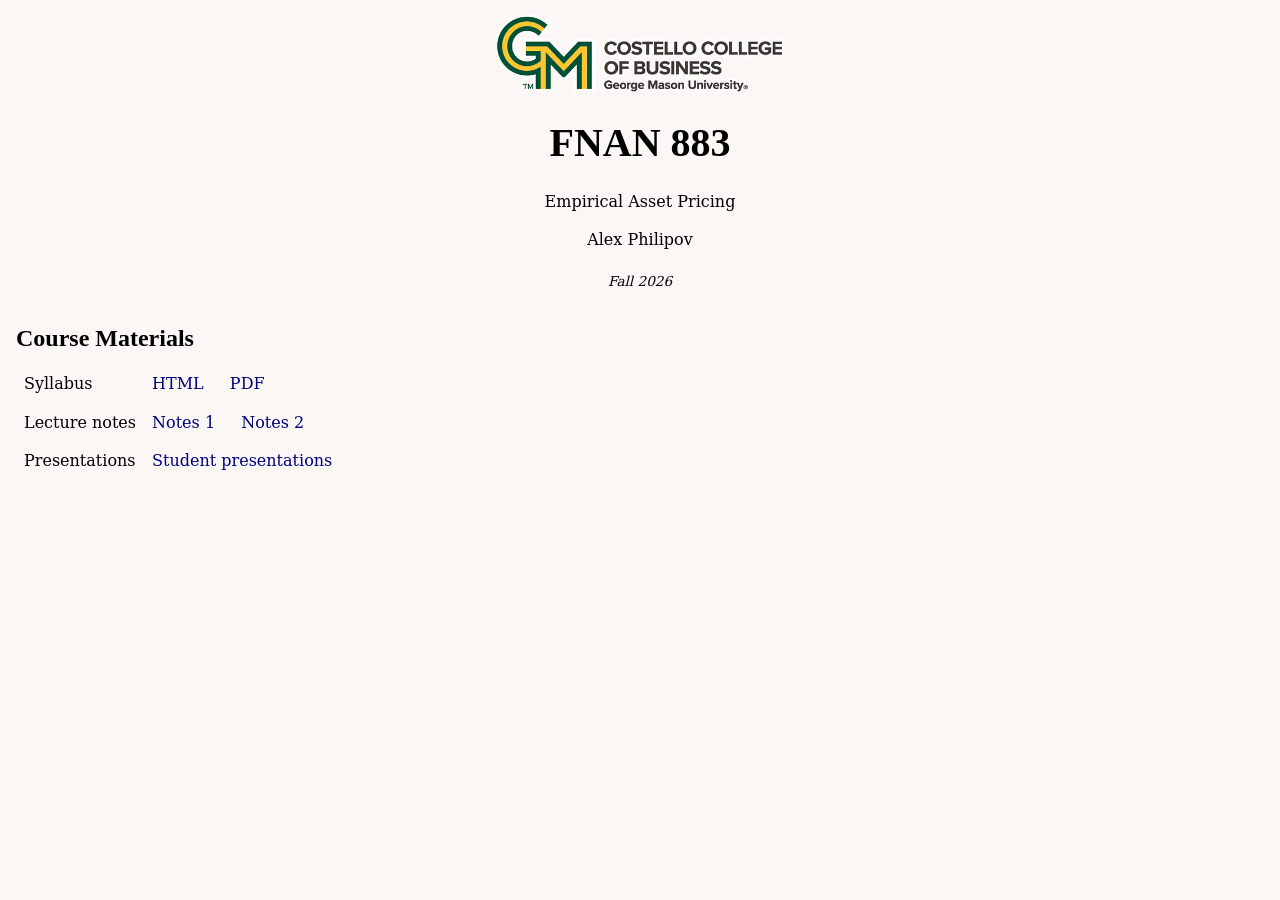
==== commit 3116536d: "Merge branch 'pr-1'" ====
--- a/index.html
+++ b/index.html
@@ -1,11 +1,110 @@
 <!DOCTYPE html>
-<html lang="en">
+<html lang="en-US">
 <head>
-    <meta charset="UTF-8">
-    <meta http-equiv="refresh" content="0; url=syllabus.html">
-    <title>Redirecting to Syllabus</title>
+<meta charset="UTF-8" />
+<meta name="viewport" content="width=device-width, initial-scale=1.0" />
+<title>FNAN 883</title>
+<link rel="stylesheet" type="text/css" href="lwarp.css" />
 </head>
 <body>
-    <p>Redirecting to the <a href="syllabus.html">syllabus</a>...</p>
+
+
+<div class="bodywithoutsidetoc">
+
+
+<main class="bodycontainer">
+
+
+<section class="textbody">
+
+
+<div class="center">
+
+<p>
+<img
+    src="ccb3.png"
+    style="
+    width:217pt;
+    "
+    class="inlineimage"
+    alt="Costello College of Business, George Mason University"
+>
+</p>
+
+</div>
+<div class="titlepage">
+
+<h1>FNAN 883</h1>
+
+
+<div class="author">
+
+
+<div class="oneauthor">
+
+<p>
+Empirical Asset Pricing<br />
+<br />
+Alex Philipov
+</p>
+</div>
+
+</div>
+
+
+<div class="titledate">
+
+<p>
+Fall 2026
+</p>
+</div>
+
+</div>
+<!--................................-->
+<h5>Course Materials</h5>
+<div class="flushleft">
+<table>
+
+<tr>
+<td class="tdl">Syllabus</td>
+<td class="tdp">
+
+<p>
+<a href="syllabus.html">HTML</a> &#x2003; <a href="syllabus.pdf">PDF</a>
+</p>
+</td>
+</tr>
+
+<tr>
+<td class="tdl">Lecture notes</td>
+<td class="tdp">
+
+<p>
+<a href="Notes1.pdf">Notes 1</a> &#x2003; <a href="Notes2.pdf">Notes 2</a>
+</p>
+</td>
+</tr>
+
+<tr>
+<td class="tdl">Presentations</td>
+<td class="tdp">
+
+<p>
+<a href="presentations/">Student presentations</a>
+</p>
+</td>
+</tr>
+
+</table>
+
+</div>
+<!--................................-->
+
+</section>
+
+</main>
+
+</div>
+
 </body>
 </html>
--- a/lwarp.css
+++ b/lwarp.css
@@ -0,0 +1,1708 @@
+/*
+  CSS stylesheet for the LaTeX Lwarp package
+  Copyright 2016-2022 Brian Dunn — BD Tech Concepts LLC
+*/
+
+/* a fix for older browsers: */
+header, section, footer, aside, nav, main,
+    article, figure { display: block; }
+
+A:link {color:#000080 ; text-decoration: none ; }
+A:visited {color:#800000 ; }
+A:hover {color:#000080 ; text-decoration: underline ;}
+A:active {color:#800000 ; }
+
+a.tocbook {display: inline-block ; margin-left: 0em ;
+    font-weight: bold ; margin-top: 1ex ; margin-bottom: 1ex ; }
+a.tocpart {display: inline-block ; margin-left: 0em ;
+    font-weight: bold ;}
+a.tocchapter {display: inline-block ; margin-left: 0em ;
+    font-weight: bold ;}
+a.tocsection {display: inline-block ; margin-left: 1em ;
+    text-indent: -.5em ; font-weight: bold ; }
+a.tocsubsection {display: inline-block ; margin-left: 2em ;
+    text-indent: -.5em ; }
+a.tocsubsubsection {display: inline-block ; margin-left: 3em ;
+    text-indent: -.5em ; }
+a.tocparagraph {display: inline-block ; margin-left: 4em ;
+    text-indent: -.5em ; }
+a.tocsubparagraph {display: inline-block ; margin-left: 5em ;
+    text-indent: -.5em ; }
+a.tocfigure {margin-left: 0em}
+a.tocsubfigure {margin-left: 2em}
+a.toctable {margin-left: 0em}
+a.tocsubtable {margin-left: 2em}
+a.toctheorem {margin-left: 0em}
+a.toclstlisting {margin-left: 0em}
+
+body {
+    font-family: "DejaVu Serif", "Bitstream Vera Serif",
+        "Lucida Bright", Georgia, serif;
+    background: #FAF7F4 ;
+    color: black ;
+    margin:0em ;
+    padding:0em ;
+    font-size: 100% ;
+    line-height: 1.2 ;
+}
+
+p {margin: 1.5ex 0em 1.5ex 0em ;}
+table p {margin: .5ex 0em .5ex 0em ;}
+
+/* Holds a section number */
+span.sectionnumber { margin-right: 0em }
+
+/* Inserted in front of index lines */
+span.indexitem {margin-left: 0em}
+span.indexsubitem {margin-left: 2em}
+span.indexsubsubitem {margin-left: 4em}
+div.indexheading {margin-top: 2ex ; font-weight: bold}
+
+div.hidden, span.hidden { display: none ; }
+
+kbd, span.texttt, p span.texttt {
+    font-family: "DejaVu Mono", "Bitstream Vera Mono", "Lucida Console",
+        "Nimbus Mono L", "Liberation Mono", "FreeMono", "Andale Mono",
+        "Courier New", monospace;
+    font-size: 100% ;
+}
+
+pre { padding: 3pt ; }
+
+span.strong, span.textbf, div.strong, div.textbf, table td.tdbfseries { font-weight: bold; }
+
+span.textit, div.textit, table td.tditshape { font-style: italic; }
+
+table td.tdbfit { font-weight: bold ; font-style:italic }
+
+span.textnormal, div.textnormal {
+    font-weight: normal;
+    font-style: normal;
+    font-variant: normal;
+    font-variant-numeric: normal ;
+    font-family: "DejaVu Serif", "Bitstream Vera Serif",
+    "Lucida Bright", Georgia, serif;
+}
+
+span.textmd, div.textmd { font-weight: normal; }
+
+span.textup, div.textup {
+    font-style: normal;
+    font-variant: normal;
+    font-variant-numeric: normal ;
+}
+
+span.textsc, div.textsc {
+    font-variant: small-caps;
+    font-variant-numeric: oldstyle-nums ;
+}
+
+span.textulc, div.textulc {
+    font-variant: normal ;
+    font-variant-numeric: normal ;
+}
+
+span.textsl, div.textsl { font-style: oblique; }
+
+span.textrm, div.textrm {
+    font-family: "DejaVu Serif", "Bitstream Vera Serif",
+    "Lucida Bright", Georgia, serif;
+}
+
+span.textsf, div.textsf {
+     font-family: "DejaVu Sans", "Bitstream Vera Sans",
+        Geneva, Verdana, sans-serif ;
+}
+
+/* nfssext-cfr lining figures */
+span.textln, div.textln {
+    font-variant-numeric: lining-nums ;
+}
+
+/* nfssext-cfr proportional figures */
+span.textp, div.textp {
+    font-variant-numeric: proportional-nums ;
+}
+
+/* nfssext-cfr tabular figures */
+span.textt, div.textt {
+    font-variant-numeric: tabular-nums ;
+}
+
+/* nfssext-cfr font weights */
+span.textdb, div.textdb {
+    font-weight: 500 ;
+}
+
+span.textsb, div.textsb {
+    font-weight: 600 ;
+}
+
+span.texteb, div.texteb {
+    font-weight: 800 ;
+}
+
+span.textub, div.textub {
+    font-weight: 900 ;
+}
+
+span.textlg, div.textlg {
+    font-weight: 300 ;
+}
+
+span.textel, div.textel {
+    font-weight: 200 ;
+}
+
+span.textul, div.textul {
+    font-weight: 100 ;
+}
+
+span.textcircled { border: 1px solid black ; border-radius: 1ex ; }
+
+span.underline {
+    text-decoration: underline ;
+    text-decoration-skip: auto ;
+}
+
+span.overline {
+    text-decoration: overline ;
+    text-decoration-skip: auto ;
+}
+
+div.hrule { border-top: 1px solid silver }
+
+/* for vertical text: */
+div.verticalrl { writing-mode: vertical-rl }
+div.horizontaltb { writing-mode: horizontal-tb }
+
+/* for diagbox */
+div.diagboxtitleN { border-bottom: 1px solid gray }
+div.diagboxtitleS { border-top: 1px solid gray }
+
+div.diagboxE {
+    padding-left: 2em ;
+    text-align: right ;
+}
+
+div.diagboxW {
+    padding-right: 2em ;
+    text-align: left ;
+}
+
+/* For realscripts */
+.supsubscript {
+    display: inline-block;
+    text-align:left ;
+}
+
+.supsubscript sup,
+.supsubscript sub {
+    position: relative;
+    display: block;
+    font-size: .7em;
+    line-height: 1;
+}
+
+.supsubscript sup {
+    top: .3em;
+}
+
+.supsubscript sub {
+    top: .3em;
+}
+
+div.attribution p {
+    text-align: right ;
+    font-size: 80%
+}
+
+span.poemtitle {
+  font-size: 120% ; font-weight: bold;
+}
+
+pre.tabbing {
+    font-family: "Linux Libertine Mono O", "Lucida Console",
+        "Droid Sans Mono", "DejaVu Mono", "Bitstream Vera Mono",
+        "Liberation Mono", "FreeMono", "Andale Mono",
+        "Nimbus Mono L", "Courier New", monospace;
+}
+
+blockquote {
+    display: block ;
+    margin-left: 2em ;
+    margin-right: 2em ;
+}
+
+/* quotchap is for the quotchap package */
+div.quotchap {
+    display: block ;
+    font-style: oblique ;
+    overflow-x: auto ;
+    margin-left: 2em ;
+    margin-right: 2em ;
+}
+
+blockquote p, div.quotchap p {
+    line-height: 1.5;
+    text-align: left ;
+    font-size: .85em ;
+}
+
+/* qauthor is for the quotchap package */
+div.qauthor {
+  display: block ;
+  text-align: right ;
+  margin-left: auto ;
+  margin-right: 2em ;
+  font-size: 80% ;
+  font-variant: small-caps;
+}
+
+div.qauthor p {
+  text-align: right ;
+}
+
+div.epigraph, div.dictum {
+  line-height: 1.2;
+    text-align: left ;
+    padding: 3ex 1em 0ex 1em ;
+/*     margin: 3ex auto 3ex auto ; */ /* Epigraph centered */
+    margin: 3ex 1em 3ex auto ; /* Epigraph to the right */
+/*    margin: 3ex 1em 3ex 1em ; */ /* Epigraph to the left */
+    font-size: .85em ;
+    max-width: 27em ;
+}
+
+div.epigraphsource, div.dictumauthor {
+    text-align:right ;
+    margin-left:auto ;
+/*     max-width: 50% ; */
+    border-top: 1px solid #A0A0A0 ;
+    padding-bottom: 3ex ;
+    line-height: 1.2;
+}
+
+div.epigraph p, div.dictum p { padding: .5ex ; margin: 0ex ;}
+div.epigraphsource p, div.dictumauthor p { padding: .5ex 0ex 0ex 0ex ; margin: 0ex ;}
+div.dictumauthor { font-style:italic }
+
+/* copyrightbox package: */
+div.copyrightbox { margin: .5ex .5em }
+div.copyrightbox p {margin: 0px .5em ; padding: 0px}
+div.copyrightboxnote {text-align: left ; font-size: 60%}
+
+/* lettrine package: */
+span.lettrine { font-size: 4ex ; float: left ; }
+span.lettrinetext { font-variant: small-caps ; }
+
+/* ulem, soul, umoline packages: */
+span.uline {
+    text-decoration: underline ;
+    text-decoration-skip: auto ;
+}
+
+span.uuline {
+    text-decoration: underline ;
+    text-decoration-skip: auto ;
+    text-decoration-style: double ;
+}
+
+span.uwave {
+    text-decoration: underline ;
+    text-decoration-skip: auto ;
+    text-decoration-style: wavy ;
+}
+
+span.sout {
+    text-decoration: line-through ;
+}
+
+span.oline {
+    text-decoration: overline ;
+    text-decoration-skip: auto ;
+}
+
+span.xout {
+    text-decoration: line-through ;
+}
+
+span.dashuline {
+    text-decoration: underline ;
+    text-decoration-skip: auto ;
+    text-decoration-style: dashed ;
+}
+
+span.dotuline {
+    text-decoration: underline ;
+    text-decoration-skip: auto ;
+    text-decoration-style: dotted ;
+}
+
+span.letterspacing { letter-spacing: .2ex ; }
+
+span.capsspacing {
+    font-variant: small-caps ;
+    letter-spacing: .1ex ;
+}
+
+span.highlight { background: #F8E800 ; }
+
+/* keystroke package: */
+span.keystroke {
+    border-style: outset ;
+    padding: 0pt .5em 0pt .5em ;
+}
+
+html body {
+  margin: 0 ;
+  line-height: 1.2;
+}
+
+body div {
+  margin: 0ex;
+}
+
+div.book, h1, h2, h3, h4, h5, h6, span.paragraph, span.subparagraph
+{
+    font-family: "Linux Libertine O", "Hoefler Text", "Garamond",
+        "Bembo", "Janson", "TeX Gyre Pagella", "Palatino",
+        "Liberation Serif", "Nimbus Roman No 9 L",  "FreeSerif", Times,
+        "Times New Roman", serif;
+    font-style: normal ;
+    font-weight: bold ;
+    text-align: left ;
+}
+
+h1 {    /* title of the entire website, used on each page */
+    text-align: center ;
+    font-size: 2.5em ;
+    padding: .4ex 0em 0ex 0em ;
+}
+
+div.book {
+    text-align: center ;
+    font-size: 2.325em ;
+    padding: .4ex 0em 0ex 0em ;
+}
+
+h2 { font-size: 2.25em }
+h3 { font-size: 2em }
+h4 { font-size: 1.75em }
+h5 { font-size: 1.5em }
+h6 { font-size: 1.25em }
+span.paragraph {font-size: 1em ; font-variant: normal ;
+    margin-right: 1em ; }
+span.subparagraph {font-size: 1em ; font-variant: normal ;
+    margin-right: 1em ;  }
+
+div.minisec {
+    font-family: "DejaVu Sans", "Bitstream Vera Sans",
+        Geneva, Verdana, sans-serif ;
+    font-style: normal ;
+    font-weight: bold ;
+    text-align: left ;
+}
+
+h1 {
+  margin: 0ex 0em 0ex 0em ;
+  line-height: 1.3;
+  text-align: center ;
+}
+
+h2 {
+  margin: 1ex 0em 1ex 0em ;
+  line-height: 1.3;
+  text-align: center ;
+}
+
+h3 {
+  margin: 3ex 0em 1ex 0em ;
+  line-height: 1.3;
+}
+
+h4 {
+  margin: 3ex 0em 1ex 0em ;
+  line-height: 1.3;
+}
+
+h5 {
+  margin: 3ex 0em 1ex 0em ;
+  line-height: 1.3;
+}
+
+h6 {
+  margin: 3ex 0em 1ex 0em ;
+  line-height: 1.3;
+}
+
+div.titlepage {
+  text-align: center ;
+}
+
+.footnotes {
+    text-align: left ;
+    font-size: .85em ;
+    margin: 3ex 2em 0ex 2em ;
+    border-top: 1px solid silver ;
+}
+
+.marginpar, .marginparblock {
+    max-width: 50%;
+    float: right ;
+    clear: both ;
+    text-align: left ;
+    margin: 1ex 0.5em 1ex 1em ;
+    padding: 1ex 0.5em 1ex 0.5em ;
+    font-size: 85% ;
+    border-top: 1px solid silver ;
+    border-bottom: 1px solid silver ;
+    overflow-x: auto ;
+}
+
+.marginpar br { margin-bottom: 2ex ; }
+
+div.marginblock, div.marginparblock {
+    max-width:50%;
+    min-width: 10em; /* room for caption */
+    float:right;
+    text-align:left;
+    margin: 1ex 0.5em 1ex 1em ;
+    padding: 1ex 0.5em 1ex 0.5em ;
+    overflow-x: auto;
+}
+
+div.marginblock div.minipage,
+div.marginparblock div.minipage {
+    display: inline-block ;
+    margin: 0pt auto 0pt auto ;
+}
+
+div.marginblock div.minipage p ,
+div.marginparblock div.minipage p
+    { font-size: 85%}
+
+div.marginblock br ,
+div.marginparblock br
+    { margin-bottom: 2ex ; }
+
+main.bodycontainer {
+    float: left ;
+    width: 80% ;
+}
+
+div.bodywithoutsidetoc main.bodycontainer {
+    float: none ;
+    width: 100% ;
+}
+
+section.textbody div.footnotes{
+    margin: 1ex 2em 2ex 2em ;
+    border-bottom: 2px solid silver ;
+}
+
+.footnoteheader {
+    border-top: 2px solid silver ;
+    margin-top: 3ex ;
+    padding-top: 1ex ;
+    font-weight: bold ;
+}
+
+.mpfootnotes {
+    text-align: left ;
+    font-size: .85em ;
+    margin-left: 1em ;
+    border-top: 1px solid silver ;
+}
+
+/* Remove footnote top border in the title page. */
+div.titlepage div.mpfootnotes {
+    border-top: none ;
+}
+
+ul, ol {
+  margin: 1ex 1em 1ex 0em;
+  line-height: 1.2;
+}
+
+body dir, body menu {
+  margin: 3ex 1em 3ex 0em;
+  line-height: 1.2;
+}
+
+li { margin: 0ex 0em 1ex 0em; }
+
+li.p { display: inline ; }
+
+html {
+  margin: 0;
+  padding: 0;
+}
+
+.programlisting {
+  font-family: "DejaVu Mono", "Bitstream Vera Mono", "Lucida Console",
+        "Nimbus Mono L", "Liberation Mono", "FreeMono", "Andale Mono",
+        "Courier New", monospace;
+  margin: 1ex 0ex 1ex 0ex ;
+  padding: .5ex 0pt .5ex 0pt ;
+  overflow-x: auto;
+}
+
+section.textbody>pre.programlisting {
+border-top: 1px solid silver ;
+border-bottom: 1px solid silver ;
+}
+
+div.displaymath {
+    text-align: center ;
+}
+
+div.displaymathnumbered {
+    text-align: right ;
+    margin-left: 5% ;
+    margin-right: 5% ;
+    min-width: 2.5in ;
+}
+
+@media all and (min-width: 400px) {
+    div.displaymathnumbered {
+        margin-left: 10% ;
+        margin-right: 10% ;
+    }
+}
+
+@media all and (min-width: 800px) {
+    div.displaymathnumbered {
+        margin-right: 20% ;
+    }
+}
+
+@media all and (min-width: 1200px) {
+    div.displaymathnumbered {
+        margin-right: 30% ;
+    }
+}
+
+.inlineprogramlisting {
+  font-family: "DejaVu Mono", "Bitstream Vera Mono", "Lucida Console",
+        "Nimbus Mono L", "Liberation Mono", "FreeMono", "Andale Mono",
+        "Courier New", monospace;
+  overflow-x: auto;
+}
+
+span.listinglabel {
+    display: inline-block ;
+    font-size: 70% ;
+    width: 4em ;
+    text-align: right ;
+    margin-right: 2em ;
+}
+
+div.abstract {
+  margin: 2em 5% 2em 5% ;
+  padding: 1ex 1em 1ex 1em ;
+/*  font-weight: bold ; */
+  font-size: 90% ;
+    text-align: left ;
+}
+
+div.abstract dl {line-height:1.5;}
+div.abstract dt {color:#304070;}
+
+div.abstracttitle{
+    font-family: "URW Classico", Optima, "Linux Biolinum O",
+        "Linux Libertine O", "Liberation Serif", "Nimbus Roman No 9 L",
+        "FreeSerif", "Hoefler Text", Times, "Times New Roman", serif;
+    font-weight:bold;
+    font-size:1.25em;
+    text-align: center ;
+}
+
+span.abstractrunintitle{
+    font-family: "URW Classico", Optima, "Linux Biolinum O",
+        "Linux Libertine O", "Liberation Serif", "Nimbus Roman No 9 L",
+        "FreeSerif", "Hoefler Text", Times, "Times New Roman", serif;
+    font-weight:bold;
+}
+
+.verbatim {
+    overflow-x: auto ;
+}
+
+.alltt {
+    overflow-x: auto ;
+}
+
+.bverbatim {
+    margin: 1ex 0pt 1ex 0pt ;
+    padding: .5ex 0pt .5ex 0pt ;
+    overflow-x: auto ;
+}
+
+.lverbatim {
+    margin: 1ex 0pt 1ex 0pt ;
+    padding: .5ex 0pt .5ex 0pt ;
+    overflow-x: auto ;
+}
+
+.fancyvrb {
+    font-size:.85em ;
+    margin: 3ex 0pt 3ex 0pt
+}
+
+.fancyvrblabel {
+    font-size: .85em ;
+    text-align: center ;
+    font-weight: bold ;
+    margin-top: 1ex ;
+    margin-bottom: 1ex ;
+}
+
+.verse {
+    font-family: "Linux Libertine Mono O", "Lucida Console",
+        "Droid Sans Mono", "DejaVu Mono", "Bitstream Vera Mono",
+        "Liberation Mono", "FreeMono", "Andale Mono",
+        "Nimbus Mono L", "Courier New", monospace;
+    margin-left: 1em ;
+}
+
+div.singlespace { line-height: 1.2 ; }
+div.onehalfspace { line-height: 1.5 ; }
+div.doublespace { line-height: 2 ; }
+
+/* Word processor format output: */
+div.wpfigure { border: 1px solid red ; margin: .5ex ; padding: .5ex ; }
+div.wptable { border: 1px solid blue ; margin: .5ex ; padding: .5ex ; }
+div.wpminipage { border: 1px solid green ; margin: .5ex ; padding: .5ex ;}
+
+/* Minipage environments, vertically aligned to top, center, bottom: */
+.minipage, .fminipage, .fcolorminipage {
+    /* display: inline-block ; */
+        /* Mini pages which follow each other will be tiled. */
+    text-align:left;
+    margin: .25em .25em .25em .25em;
+    padding: .25em .25em .25em .25em;
+    display: inline-flex;
+    flex-direction: column ;
+    overflow: auto;
+}
+
+.inlineminipage {
+    display: inline-block ;
+    text-align: left
+}
+
+/* Paragraphs in the flexbox did not collapse their margins. */
+/* Have not yet researched this. */
+.minipage p {margin: .75ex 0em .75ex 0em ;}
+
+.fboxBlock .minipage, .colorbox .minipage, .colorboxBlock .minipage,
+.fcolorbox .minipage, .fcolorboxBlock .minipage
+    {border: none ; background: none;}
+
+.fbox, .fboxBlock { border: 1px solid black ; padding: 4pt }
+
+.fbox, .fboxBlock, .fcolorbox, .fcolorboxBlock, .colorbox, .colorboxBlock,
+.fminipage, .fcolorminipage
+    {display: inline-block}
+
+.shadowbox, .shabox {
+   border: 1px solid black;
+    box-shadow: 3px 3px 3px #808080 ;
+     border-radius: 0px ;
+    padding: .4ex .3em .4ex .3em ;
+    margin: 0pt .3ex 0pt .3ex ;
+  display: inline-block ;
+}
+
+.doublebox {
+   border: 3px double black;
+     border-radius: 0px ;
+    padding: .4ex .3em .4ex .3em ;
+    margin: 0pt .3ex 0pt .3ex ;
+  display: inline-block ;
+}
+
+.ovalbox, .Ovalbox {
+   border: 1px solid black;
+     border-radius: 1ex ;
+    padding: .4ex .3em .4ex .3em ;
+    margin: 0pt .3ex 0pt .3ex ;
+  display: inline-block ;
+}
+
+.Ovalbox { border-width: 2px ; }
+
+.framebox {
+   border: 1px solid black;
+     border-radius: 0px ;
+    padding: .3ex .2em 0ex .2em ;
+    margin: 0pt .1ex 0pt .1ex ;
+  display: inline-block ;
+}
+
+/* mdframed, tcolorbox, shadebox packages */
+.mdframed, .tcolorbox, .shadebox {
+    padding: 0ex ;
+    margin: 2ex 0em 2ex 0em ;
+    border: 1px solid black ;
+}
+
+.tcolorbox {
+    border-radius: 10pt ;
+    margin: 2ex 1em 2ex 1em ;
+}
+
+.mdframed p, .tcolorbox p { padding: 0ex .5em 0ex .5em ; }
+
+.mdframed dl, .tcolorbox dl { padding: 1ex .5em 0ex .5em ; }
+
+.mdframedtitle, .tcolorboxtitle {
+    padding: .5ex 0pt 0pt 0pt ;
+    border-radius: 10pt 10pt 0pt 0pt ;
+    display: block ;
+    margin-bottom: 1ex ;
+    border-bottom: 1px solid silver ;
+}
+
+.tcolorboxsubtitle .tcolorbox {
+    margin: 2ex 0em 2ex 0em ;
+    border-radius: 0pt ;
+}
+
+.mdframedsubtitle {
+    display: block ;
+}
+
+.mdframedsubsubtitle {
+    display: block ;
+}
+
+.mdtheorem {
+    padding: 0ex .5em 0ex .5em ;
+    margin: 3ex 5% 3ex 5% ;
+}
+
+/* framed package */
+.framed, pre.boxedverbatim, fcolorbox {
+    margin: 3ex 0em 3ex 0em ;
+   border: 1px solid black;
+     border-radius: 0px ;
+    padding: .3ex 1em 0ex 1em ;
+  display: block ;
+}
+
+.shaded {
+    margin: 3ex 0em 3ex 0em ;
+    padding: .3ex 1em .3ex 1em ;
+    display: block ;
+}
+
+.snugframed {
+    margin: 3ex 0em 3ex 0em ;
+   border: 1px solid black;
+     border-radius: 0px ;
+  display: block ;
+}
+
+.framedleftbar {
+    margin: 3ex 0em 3ex 0em ;
+   border-left: 3pt solid black;
+     border-radius: 0px ;
+    padding: .3ex .2em .3ex 1em ;
+  display: block ;
+}
+
+.framedtitle {
+    margin: 0em ;
+    padding: 0em ;
+    font-size: 130%
+}
+
+.framedtitle p { padding: .3em }
+
+/* For the niceframe package: */
+
+div.niceframe, div.curlyframe, div.artdecoframe, div.generalframe {
+    padding: 1ex ;
+    margin: 2ex auto ;
+    border-radius: 2ex ;
+}
+
+div.niceframe {
+    border: 6px groove black ;
+}
+
+div.curlyframe {
+    border-left: 3px dotted black ;
+    border-right: 3px dotted black ;
+    border-radius: 6ex ;
+}
+
+div.artdecoframe {
+    border-left: 10px double black ;
+    border-right: 10px double black ;
+    border-radius: 6ex ;
+}
+
+div.generalframe {
+    border: 6px groove black ;
+}
+
+/* For beamerarticle: */
+div.beamerframe {
+    margin: 3ex 1em 3ex 1em ;
+   border: 1px solid gray;
+     border-radius: 0px ;
+    padding: .3ex 1em 0ex 1em ;
+  display: block ;
+}
+
+dl {
+  margin: 1ex 2em 1ex 0em;
+  line-height: 1.3;
+}
+
+dl dt {
+    display: block ;
+    float:left ;
+    font-weight: bold;
+    padding-right: 1em ;
+}
+
+dl dd { display: block ; }
+
+dl dd:after { content: "" ; display: block ; clear: both }
+
+dl dd p { margin-top: 0em; }
+
+dd ul, dd ol, dd dl {
+    clear: both ;
+/*    padding-top: 1ex ; */
+}
+
+nav {
+    font-family: "URW Classico", Optima, "Linux Biolinum O",
+        "DejaVu Sans", "Bitstream Vera Sans",
+        Geneva, Verdana, sans-serif ;
+    margin-bottom: 4ex ;
+}
+
+nav p {
+    line-height: 1.2 ;
+    margin-top:.5ex ;
+    margin-bottom:.5ex;
+    font-size: .9em ;
+}
+
+img, img.hyperimage, img.borderimage {
+    max-width: 600px;
+    border: 1px solid silver;
+    box-shadow: 3px 3px 3px #808080 ;
+    padding: .5% ;
+    margin: .5% ;
+    background: none ;
+}
+
+img.inlineimage{
+    padding: 0px ;
+    box-shadow: none ;
+    border: none ;
+    background: none ;
+    margin: 0px ;
+    display: inline-block ;
+    border-radius: 0px ;
+}
+
+img.logoimage{
+    max-width: 300px ;
+    box-shadow: 3px 3px 3px #808080 ;
+    border: 1px solid black ;
+    background:none ;
+    padding:0 ;
+    margin:.5ex ;
+    border-radius: 10px ;
+}
+
+.section {
+/*
+    To have each section float relative to each other:
+*/
+/*
+    display: block ;
+    float: left ;
+    position: relative ;
+    background: white ;
+    border: 1px solid silver ;
+    padding: .5em ;
+*/
+    margin: 0ex .5em 0ex .5em ;
+    padding: 0 ;
+}
+
+figure {
+    margin: 5ex auto 5ex auto ;
+    padding: 1ex 1em 1ex 1em ;
+    overflow-x: auto ;
+}
+
+/* To automatically center images in figures: */
+/*
+figure img.inlineimage {
+    margin: 0ex auto 0ex auto ;
+    display: block ;
+}
+*/
+
+/* To automatically center minipages in figures: */
+/*
+figure div.minipage, figure div.minipage div.minipage {
+    margin: 1ex auto 1ex auto ;
+    display: block ;
+}
+*/
+
+figure figure { margin: 0pt }
+
+figure div.minipage p { font-size: 85% ; }
+
+figure.subfigure, figure.subtable  {
+    display: inline-block ; margin: 3ex 1em 3ex 1em ;
+}
+
+div.figurecaption .minipage { margin:0 ; padding: 0 }
+
+/* for subcaptions: */
+figure div.minipage div.figurecaption {
+    max-width: 100% ;   /* fallback if min() does not work */
+    max-width: min(30em,100%)
+}
+
+div.minipage figure { border: none ; box-shadow: none ; }
+div.minipage figure.table { margin: 0ex }
+div.minipage div.footnotes { margin: 1ex 2em 0ex 2em }
+
+div.floatrow { text-align: center; }
+
+div.floatrow figure { display: inline-block ; margin: 1ex 2% ; }
+
+div.floatfoot { font-size: .85em ;
+    border-top: 1px solid silver ; line-height: 1.2 ; }
+
+/* Center if only one line, "start" align if more than one line: */
+div.figurecaption , .lstlistingtitle {
+    font-size: .85em ;
+    font-weight: bold ;
+    text-align: start ;
+    margin: 1ex auto;
+    width: max-content;
+    max-width: 100%;
+}
+
+/* A marginblock is small, so always center and don't mess with the width. */
+div.marginblock div.figurecaption {
+    width: 100% ;
+    text-align: center ;
+}
+
+figure.subfigure div.figurecaption, figure.subtable div.figurecaption  {
+    border-bottom: none ; background: none ;
+}
+
+div.nonfloatcaption {
+    margin: 1ex auto 1ex auto ;
+    font-size: .85em ;
+    text-align: center ;
+    font-weight: bold ;
+}
+
+/* For a \RawCaption inside a minipage inside a figure's floatrow: */
+figure div.floatrow div.minipage div.figurecaption {
+    border: none ;
+    background: none ;
+}
+
+/* For packages such as float, rotfloat, and algorithm2e: */
+
+figure.boxed, figure.boxruled {
+    border: 1px solid black ;
+}
+
+figure.ruled {
+    border-top: 1px solid black ;
+    border-bottom: 1px solid black ;
+    border-left: 0px ;
+    border-right: 0px ;
+    border-radius: 0px ;
+    background: none ;
+    box-shadow: none ;
+}
+
+figure.ruled div.figurecaption, figure.boxruled div.figurecaption {
+    border-top: 1px solid silver ;
+    border-bottom: 1px solid silver ;
+}
+
+table {
+    margin: 1ex auto 1ex auto ;
+    border-collapse: separate ;
+    border-spacing: 0px ;
+    line-height: 1.3 ;
+    }
+
+table > tbody > tr.hline > td {border-top: 1px solid #808080 ; margin-top: 0ex ;
+    margin-bottom: 0ex ; } /* for \hline */
+
+tr.tbrule td {border-top: 1px solid black ; margin-top: 0ex ;
+    margin-bottom: 0ex ; } /* for \toprule, \bottomrule */
+
+td {padding: .5ex .5em .5ex .5em ;}
+
+table td.tdl { text-align: left ; vertical-align: middle ; }
+table td.tdc { text-align: center ; vertical-align: middle ; }
+table td.tdat { text-align: center ; vertical-align: middle ; padding: 0px ; margin: 0px ; }
+table td.tdbang { text-align: center ; vertical-align: middle ; }
+table td.tdr { text-align: right ; vertical-align: middle ; }
+table td.tdp { text-align: left ; vertical-align: bottom ; }
+table td.tdm { text-align: left ; vertical-align: middle ; }
+table td.tdb { text-align: left ; vertical-align: top ; }
+
+table td.tvertbarl { border-left: 1px solid black }
+table td.tvertbarldouble { border-left: 4px double black }
+table td.tvertbarr { border-right: 1px solid black }
+table td.tvertbarrdouble { border-right: 4px double black }
+
+table td.tvertbarldash { border-left: 1px dashed black }
+table td.tvertbarldoubledash { border-left: 2px dashed black }
+table td.tvertbarrdash { border-right: 1px dashed black }
+table td.tvertbarrdoubledash { border-right: 2px dashed black }
+
+table td.tdcenter { text-align: center}
+table td.tdleft { text-align: left}
+table td.tdright { text-align: right}
+
+/* for cmidrules: */
+table td.tdrule {
+    border-top: 1px solid #A0A0A0 ;
+}
+
+table td.tdrulel {
+    border-top-left-radius:.5em ;
+    border-top: 1px solid #A0A0A0 ;
+}
+
+table td.tdruler {
+    border-top-right-radius:.5em ;
+    border-top: 1px solid #A0A0A0 ;
+}
+
+table td.tdrulelr {
+    border-top-left-radius:.5em ;
+    border-top-right-radius:.5em ;
+    border-top: 1px solid #A0A0A0 ;
+}
+
+/* Margins of paragraphs inside table cells: */
+td.tdp p , td.tdprule p , td.tdP p , td.tdPrule p { padding-top: 1ex ;
+    padding-bottom: 1ex ; margin: 0ex ; }
+td.tdm p , td.tmbrule p , td.tdM p , td.tdMrule p { padding-top: 1ex ;
+    padding-bottom: 1ex ; margin: 0ex ; }
+td.tdb p , td.tdbrule p , td.tdB p , td.tdBrule p { padding-top: 1ex ;
+    padding-bottom: 1ex ; margin: 0ex ; }
+
+td.tdp , td.tdprule , td.tdP , td.tdPrule
+    { padding: 0ex .5em 0ex .5em ; }
+td.tdm , td.tdmrule , td.tdM , td.tdMrule
+    { padding: 0ex .5em 0ex .5em ; }
+td.tdb , td.tdbrule , td.tdB , td.tdBrule
+    { padding: 0ex .5em 0ex .5em ; }
+
+/* table notes: */
+.tnotes {
+    margin: 0ex 5% 1ex 5% ;
+    padding: 0.5ex 1em 0.5ex 1em;
+    font-size:.80em;
+    text-align: left ;
+}
+
+.minipage .tnotes {
+    margin: 0pt ;
+    padding: 0pt ;
+}
+
+.tnotes dl dt p {margin-bottom:0px;}
+
+.tnoteitemheader {margin-right: 1em;}
+
+/* for colortbl and cell color */
+div.cellcolor {
+    width: 100% ;
+    padding: .5ex .5em .5ex .5em ;
+    margin: -.5ex -.5em -.5ex -.5em ;
+}
+
+/* for lyluatex */
+span.lyluatex {
+    display: inline-block ;
+}
+
+div.lyluatex p span.lateximagesource img {
+    display: block ;
+    margin-top: 3ex ;
+    margin-bottom: 3ex ;
+}
+
+/* for bigdelim */
+.ldelim, .rdelim { font-size: 200% }
+
+/* center, flushleft, flushright environments */
+div.center{text-align:center;}
+div.center table {margin-left:auto;margin-right:auto;}
+div.flushleft{text-align:left;}
+div.flushleft table {margin-left:0em ; margin-right:auto;}
+div.flushright{text-align:right;}
+div.flushright table {margin-left:auto ; margin-right: 0em ;}
+
+/* Fancybox */
+div.Btrivlist table tr td {
+    padding: .2ex 0em ;
+}
+
+/* program listing callouts: */
+span.callout {
+     font-family: "DejaVu Sans", "Bitstream Vera Sans",
+        Geneva, Verdana, sans-serif ;
+    border-radius: .5em;
+    background-color:black;
+    color:white;
+    padding:0px .25em 0px .25em;
+    margin: 0 ;
+    font-weight: bold;
+    font-size:.72em ;
+}
+
+div.programlisting pre.verbatim span.callout{
+    font-size: .85em ;
+}
+
+span.verbatim {
+    font-family: "DejaVu Mono", "Bitstream Vera Mono", "Lucida Console",
+        "Nimbus Mono L", "Liberation Mono", "FreeMono", "Andale Mono",
+        "Courier New", monospace;
+}
+
+div.titlehead
+{
+    text-align: left ;
+    font-style: normal ;
+    font-weight: normal ;
+    font-style: normal ;
+    font-size: .8em ;
+    margin: 1ex 0em 1ex 0em ;
+}
+
+div.subject
+{
+    text-align: center ;
+    font-style: normal ;
+    font-weight: bold ;
+    font-style: normal ;
+    font-size: .8em ;
+    margin: 1ex 0em 1ex 0em ;
+}
+
+div.published
+{
+    text-align: center ;
+    font-variant: normal ;
+    font-style: italic ;
+    font-size: 1em ;
+    margin: 1ex 0em 1ex 0em ;
+}
+
+div.subtitle
+{
+    text-align: center ;
+    font-variant: normal ;
+    font-style: italic ;
+    font-size: 1.25em ;
+    margin: 1ex 0em 1ex 0em ;
+}
+
+div.subtitle p { margin: 1ex ; }
+
+div.author
+{
+    text-align: center ;
+    font-variant: normal ;
+    font-style: normal ;
+    font-size: 1em ;
+    margin: 1ex 0em 1ex 0em ;
+}
+
+div.oneauthor {
+    display: inline-block ;
+    margin: 0ex 1em 0ex 1em ;
+}
+
+/*
+div.author table {
+    margin: 1ex auto 0ex auto ;
+    background: none ;
+}
+
+div.author table tbody tr td { padding: .25ex ; }
+*/
+
+span.affiliation {font-size: .85em ; font-variant: small-caps; }
+
+div.titledate {
+    text-align: center ;
+    font-size: .85em ;
+    font-style: italic;
+    margin: 1ex 0em 1ex 0em ;
+}
+
+nav.topnavigation{
+    text-align: left ;
+    padding: 0.5ex 1em 0.5ex 1em ;
+/*     margin: 2ex 0em 3ex 0em ; */
+    margin: 0 ;
+    border-bottom: 1px solid silver ;
+    border-top: 1px solid silver ;
+    clear:both ;
+}
+
+nav.botnavigation{
+    text-align: left ;
+    padding: 0.5ex 1em 0.5ex 1em ;
+/*     margin: 3ex 0em 2ex 0em ; */
+    margin: 0 ;
+    border-top: 1px solid silver ;
+    border-bottom: 1px solid silver ;
+    clear:both ;
+}
+
+header {
+    line-height: 1.2 ;
+    font-size: 1em ;
+    border-bottom: 1px solid silver ;
+    margin: 0px ;
+    padding: 2ex 1em 2ex 1em ;
+    text-align:left ;
+}
+
+footer {
+    font-size: .85em ;
+    line-height: 1.2 ;
+    margin-top: 1ex ;
+    border-top: 1px solid silver ;
+    padding: 2ex 1em 2ex 1em ;
+    clear:both ;
+    text-align:left ;
+}
+
+/* for \LinkHome, \LinkPrevious, and \LinkNext: */
+a.linkhome { font-weight:bold ; font-size: 1em ;}
+
+div.lateximagesource { padding: 0px ; margin: 0px ; display: none; }
+
+img.lateximage{
+    padding: 0pt ;
+    margin: 0pt ;
+    box-shadow: none ;
+    border: none ;
+    background: none ;
+    max-width: 100% ;
+    border-radius: 0ex ;
+    border: none ;
+}
+
+div.sidetoccontainer {
+    font-family: "DejaVu Serif", "Bitstream Vera Serif",
+        "Lucida Bright", Georgia, serif;
+    float: left ;
+    width: 19%; /* room for border-right next to 80% main */
+    margin: 0pt 0em 3ex 0pt ;
+    border-right: 1px solid silver;
+    border-bottom: 1px solid silver;
+    background: #FAF7F4 ;
+    font-size:.9em ;
+    border-radius: 0px 0px 20px 0px ;
+}
+
+div.sidetoccontents {
+    overflow-y: auto ;
+    width: 100% ;
+    text-align: left ;
+}
+
+nav.sidetoc p {line-height:1.2 ; margin: 1ex .5em 1ex .5em ;
+    text-indent: 0 ; }
+
+nav.sidetoc p a {color:black ; font-size: .7em ;}
+
+div.sidetoctitle {font-size: 1.2em; font-weight:bold; text-align:center;
+    border-bottom: 1px solid silver ;    }
+
+nav.sidetoc a:hover {text-decoration: underline ; }
+
+section.textbody { margin: 0ex 1em 0ex 1em ;}
+
+div.multicolsheading { -webkit-column-span: all;
+    -moz-column-span: all; column-span: all; }
+div.multicols {
+    -webkit-columns: 3 auto ;
+    -moz-columns: 3 auto ;
+    columns: 3 auto ;
+}
+div.multicols p {margin-top: 0ex}
+
+/* Used for xfrac and nicefrac: */
+span.numerator {
+    font-size: 60% ;
+    vertical-align: .4em ;
+}
+
+span.denominator {
+    font-size: 60%
+}
+
+/* Used for algorithm2e: */
+div.alg2evline{
+    margin-left: 1em ;
+    padding-left: 1em ;
+    border-left: 1px solid black ;
+    border-radius: 0px 0px 0px 1ex ;
+}
+
+div.alg2evsline{
+    margin-left: 1em ;
+    padding-left: 1em ;
+    border-left: 1px solid black ;
+}
+
+div.alg2enoline{
+    margin-left: 1em ;
+    padding-left: 1em ;
+}
+
+span.alg2elinenumber{
+    margin-right: .5em ;
+    font-size: 60% ;
+    color: red ;
+}
+
+/* Used for algorithmicx: */
+span.floatright { float: right ; }
+
+/* keyfloat and tocdata: */
+.floatnotes {
+    margin: 0ex 5% 0ex 5% ;
+    padding: 0ex 1em 0ex 1em ;
+    font-size:.80em ;
+    text-align: left ;
+}
+
+.authorartist{
+    display:block ;
+    font-size:.70em ;
+    font-style: italic;
+}
+
+nav .authorartist{ display:inline; }
+
+/* Native LaTeX theorems: */
+
+.theoremcontents {
+    font-style: italic; margin-top: 3ex ; margin-bottom: 3ex ;
+}
+
+.theoremlabel {
+    font-style: normal; font-weight: bold ; margin-right: .5em ;
+}
+
+/* theorem, amsthm, and ntheorem packages */
+
+span.theoremheader,
+span.theoremheaderplain,
+span.theoremheaderdefinition,
+span.theoremheaderbreak,
+span.theoremheadermarginbreak,
+span.theoremheaderchangebreak,
+span.theoremheaderchange,
+span.theoremheadermargin
+{
+    font-style:normal ; font-weight: bold ; margin-right: 1em ;
+}
+
+span.amsthmnameplain,
+span.amsthmnamedefinition,
+span.amsthmnumberplain,
+span.amsthmnumberdefinition
+{
+    font-style:normal ; font-weight: bold ;
+}
+
+span.amsthmnameremark,
+span.amsthmnumberremark
+{font-style:italic ; font-weight: normal ; }
+
+span.amsthmnoteplain,
+span.amsthmnotedefinition
+{font-style:normal ;}
+
+span.theoremheaderremark,
+span.theoremheaderproof,
+span.amsthmproofname
+{font-style:italic ; font-weight: normal ; margin-right: 1em ; }
+
+span.theoremheadersc
+{
+    font-style:normal ;
+    font-variant: small-caps ;
+    font-weight: normal ;
+    margin-right: 1em ;
+}
+
+.theoremendmark {float:right}
+
+div.amsthmbodyplain, div.theorembodyplain, div.theorembodynonumberplain,
+div.theorembodybreak, div.theorembodynonumberbreak,
+div.theorembodymarginbreak,
+div.theorembodychangebreak,
+div.theorembodychange,
+div.theorembodymargin
+{
+    font-style:italic;
+    margin-top: 3ex ; margin-bottom: 3ex ;
+}
+
+div.theorembodydefinition, div.theorembodyremark, div.theorembodyproof,
+div.theorembodyplainupright, nonumberplainuprightsc,
+div.amsthmbodydefinition, div.amsthmbodyremark,
+div.amsthmproof
+{
+    font-style: normal ;
+    margin-top: 3ex ; margin-bottom: 3ex ;
+}
+
+span.amsthmnoteremark {}
+
+/* thmbox */
+
+.thmbox {
+    font-style: italic; margin-top: 3ex ; margin-bottom: 3ex ;
+    border: 1px solid gray ;
+    padding: 1ex ;
+}
+
+.thmboxtitle {
+    font-style: normal; font-weight: bold ; margin-right: .5em ;
+    border-bottom: 1px solid gray ;
+}
+
+span.thmboxproofname, span.thmboxexamplename {
+    font-weight: bold ;
+}
+
+div.thmboxproof, div.thmboxexample {
+    font-size: 0.85em ;
+    margin: 2ex ;
+}
+
+div.thmboxleftbar {
+    border-left: 2px solid black ;
+    padding-left: 1em ;
+}
+
+/* For the backnaur package: */
+div.backnaur {
+    display: block ;
+    margin: 2ex 2em 2ex 2em ;
+}
+
+div.backnaur p {
+    margin: .25ex 0ex .25ex 0ex ;
+}
+
+div.backnaurprod {
+    display: inline-block ;
+    min-width: 8em ;
+    text-align:right ;
+}
+
+div.backnaurdesc {
+    display: inline-block ;
+}
+
+/* For the notes package: */
+div.notesimportantnote, div.noteswarningnote, div.notesinformationnote {
+    clear: both ;
+    margin: 2ex 2em 2ex 2em ;
+    border: 1px solid silver ;
+}
+
+div.notesicon {
+    float:left ;
+    display: inline-block ;
+    background: gold ;
+    padding: 0ex 1em 0ex 1em ;
+    margin-right: 1em ;
+    font-weight: bold ;
+}
+
+div.notescontents { font-style: italic }
+
+/* nolbreaks package: */
+span.nolbreaks { white-space: nowrap ; }
+
+/*
+For CSS LaTeX and related logos:
+Based on spacing demonstrated by the metafont package.
+
+The subscripts are shrunk instead of lowered below the baseline,
+to avoid browser rendering errors with the line height in lists, etc.
+*/
+
+.latexlogofont {
+    font-family: "Linux Libertine O", "Nimbus Roman No 9 L",
+        "FreeSerif", "Hoefler Text", Times, "Times New Roman", serif;
+    font-variant: normal ;
+}
+
+.latexlogo {
+    font-family: "Linux Libertine O", "Nimbus Roman No 9 L",
+        "FreeSerif", "Hoefler Text", Times, "Times New Roman", serif;
+}
+
+.latexlogosup {
+  text-transform: uppercase;
+  letter-spacing: .03em ;
+  font-size: 0.7em;
+  vertical-align: 0.25em;
+  margin-left: -0.4em;
+  margin-right: -0.15em;
+}
+
+.latexlogosub {
+  text-transform: uppercase;
+/*  vertical-align: -0.27ex; */
+  margin-left: -0.08em;
+  margin-right: -0.07em;
+/*  font-size: 1em; */
+    font-size: .7em ;
+}
+
+.latexlogotwoe {
+  text-transform: none ;
+  font-variant-numeric: oldstyle-nums ;
+}
+
+.latexlogotwoesub {
+  font-style:italic ;
+/*  vertical-align: -0.27ex; */
+  margin-left: -0.11em;
+  margin-right: -0.1em;
+/*  font-size: 1em; */
+    font-size: .7em ;
+}
+
+.xelatexlogo {
+    font-family: "Linux Libertine O", "Nimbus Roman No 9 L",
+        "FreeSerif", "Hoefler Text", Times, "Times New Roman", serif;
+    letter-spacing: .03em ;
+}
+
+.xelatexlogosub {
+/*  vertical-align: -0.27ex; */
+  margin-left: -0.0667em;
+  margin-right: -.05em;
+/*  font-size: 1em; */
+    font-size: .7em ;
+  letter-spacing: .03em ;
+}
+
+.amslogo {
+    font-family: "TeXGyreChorus","URW Chancery L",
+        "Apple Chancery","ITC Zapf Chancery","Monotype Corsiva",
+        "Linux Libertine O", "Nimbus Roman No 9 L",  "FreeSerif",
+        "Hoefler Text", Times, "Times New Roman", serif ;
+    font-style: italic ;
+}
+
+.lyxlogo {
+    font-family: "URW Classico", Optima, "Linux Biolinum O",
+        "DejaVu Sans", "Bitstream Vera Sans", Geneva,
+        Verdana, sans-serif ;
+}
+
+/* Only display top and bottom navigation if a small screen: */
+/* Hide the sidetoc if a small screen: */
+nav.topnavigation { display:none; }
+nav.botnavigation { display:none; }
+
+/* Only display the sidetoc's webpage title if a small screen */
+span.sidetocthetitle { display: none }
+
+@media screen and (max-width: 100em) {
+    div.multicols {
+        -webkit-columns: 2 auto ;
+        -moz-columns: 2 auto ;
+        columns: 2 auto ;
+    }
+}
+
+@media screen and (max-width: 50em) {
+    div.sidetoccontainer {
+        float: none ;
+        width: 100% ;
+        padding: 0 ;
+        border-radius: 0 ;
+        border-bottom: 1px solid black ;
+        border-top: 1px solid black ;
+        box-shadow: none ;
+    }
+    span.sidetocthetitle { display: inline }
+    nav.topnavigation { display:block }
+    nav.botnavigation { display:block }
+    main.bodycontainer { width: 100% }
+    .marginpar {
+        max-width: 100%;
+        float: none;
+        display:block ;
+        margin: 1ex 1em 1ex 1em ;
+    }
+    div.multicols {
+        -webkit-columns: 1 auto ;
+        -moz-columns: 1 auto ;
+        columns: 1 auto ;
+    }
+}
+
+@media print {
+    body {
+        font-family: "Linux Libertine O",
+        "DejaVu Serif", "Bitstream Vera Serif",
+        "Liberation Serif", "Nimbus Roman No 9 L",
+        "FreeSerif", "Hoefler Text", Times, "Times New Roman", serif;
+    }
+    div.sidetoccontainer { display:none; }
+    nav.topnavigation { display: none; }
+    nav.botnavigation { display: none; }
+    main.bodycontainer { width: 100% }
+}
+
+@media handheld {
+    div.sidetoccontainer { display:none; }
+    nav.topnavigation { display:block }
+    nav.botnavigation { display:block }
+    main.bodycontainer { width: 100% }
+}
+
+@media projection {
+    div.sidetoccontainer { display:none; }
+    nav.topnavigation { display:block }
+    nav.botnavigation { display:block }
+    main.bodycontainer { width: 100% }
+}
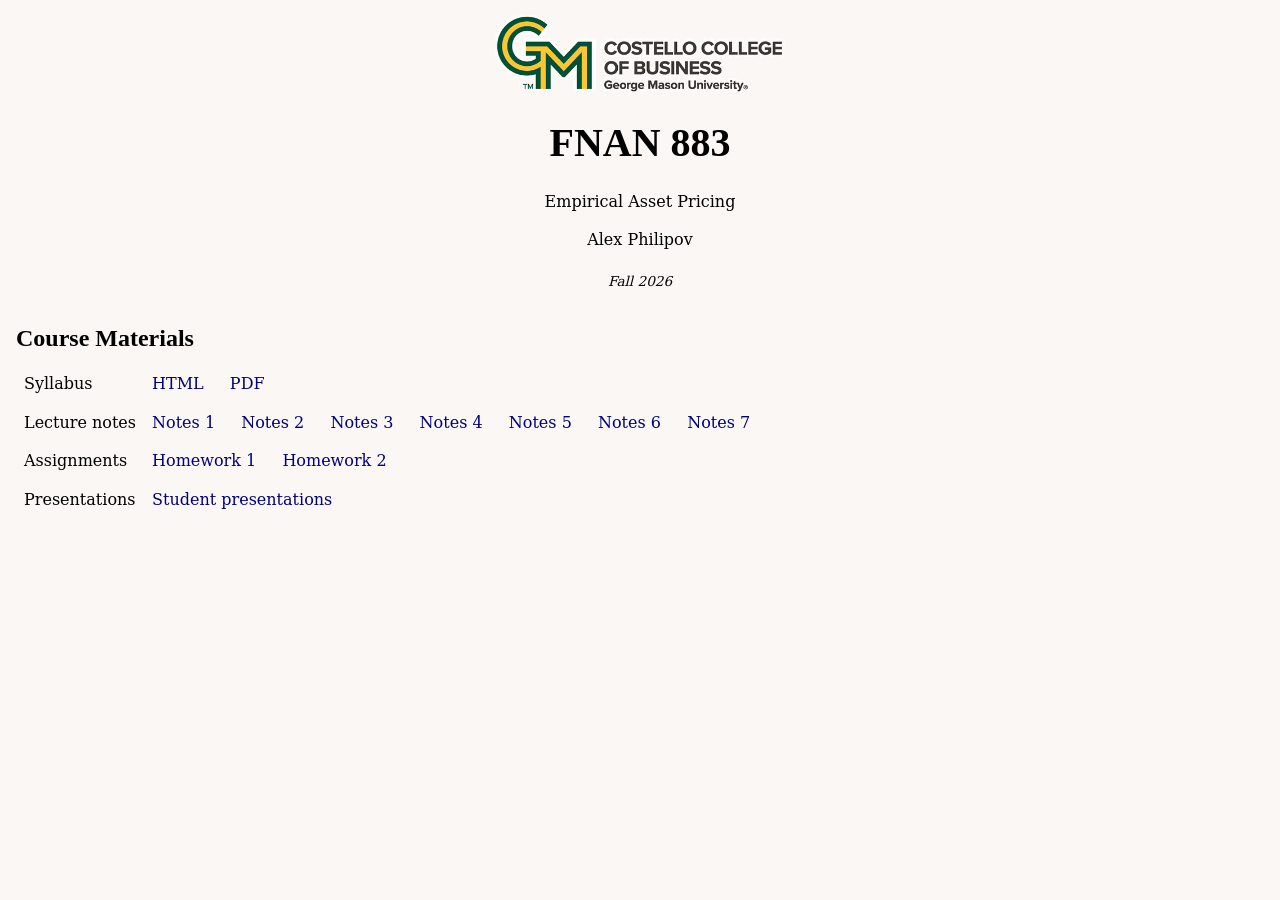
==== commit 50e3e0b8: "Bring the course materials list up to date The landing page was written in September and still linke" ====
--- a/index.html
+++ b/index.html
@@ -80,7 +80,17 @@
 <td class="tdp">
 
 <p>
-<a href="Notes1.pdf">Notes 1</a> &#x2003; <a href="Notes2.pdf">Notes 2</a>
+<a href="Notes1.pdf">Notes 1</a> &#x2003; <a href="Notes2.pdf">Notes 2</a> &#x2003; <a href="Notes3.pdf">Notes 3</a> &#x2003; <a href="Notes4.pdf">Notes 4</a> &#x2003; <a href="Notes5.pdf">Notes 5</a> &#x2003; <a href="Notes6.pdf">Notes 6</a> &#x2003; <a href="Notes7.pdf">Notes 7</a>
+</p>
+</td>
+</tr>
+
+<tr>
+<td class="tdl">Assignments</td>
+<td class="tdp">
+
+<p>
+<a href="hw01_fnan883_2026.pdf">Homework 1</a> &#x2003; <a href="hw02_fnan883_2026.pdf">Homework 2</a>
 </p>
 </td>
 </tr>
